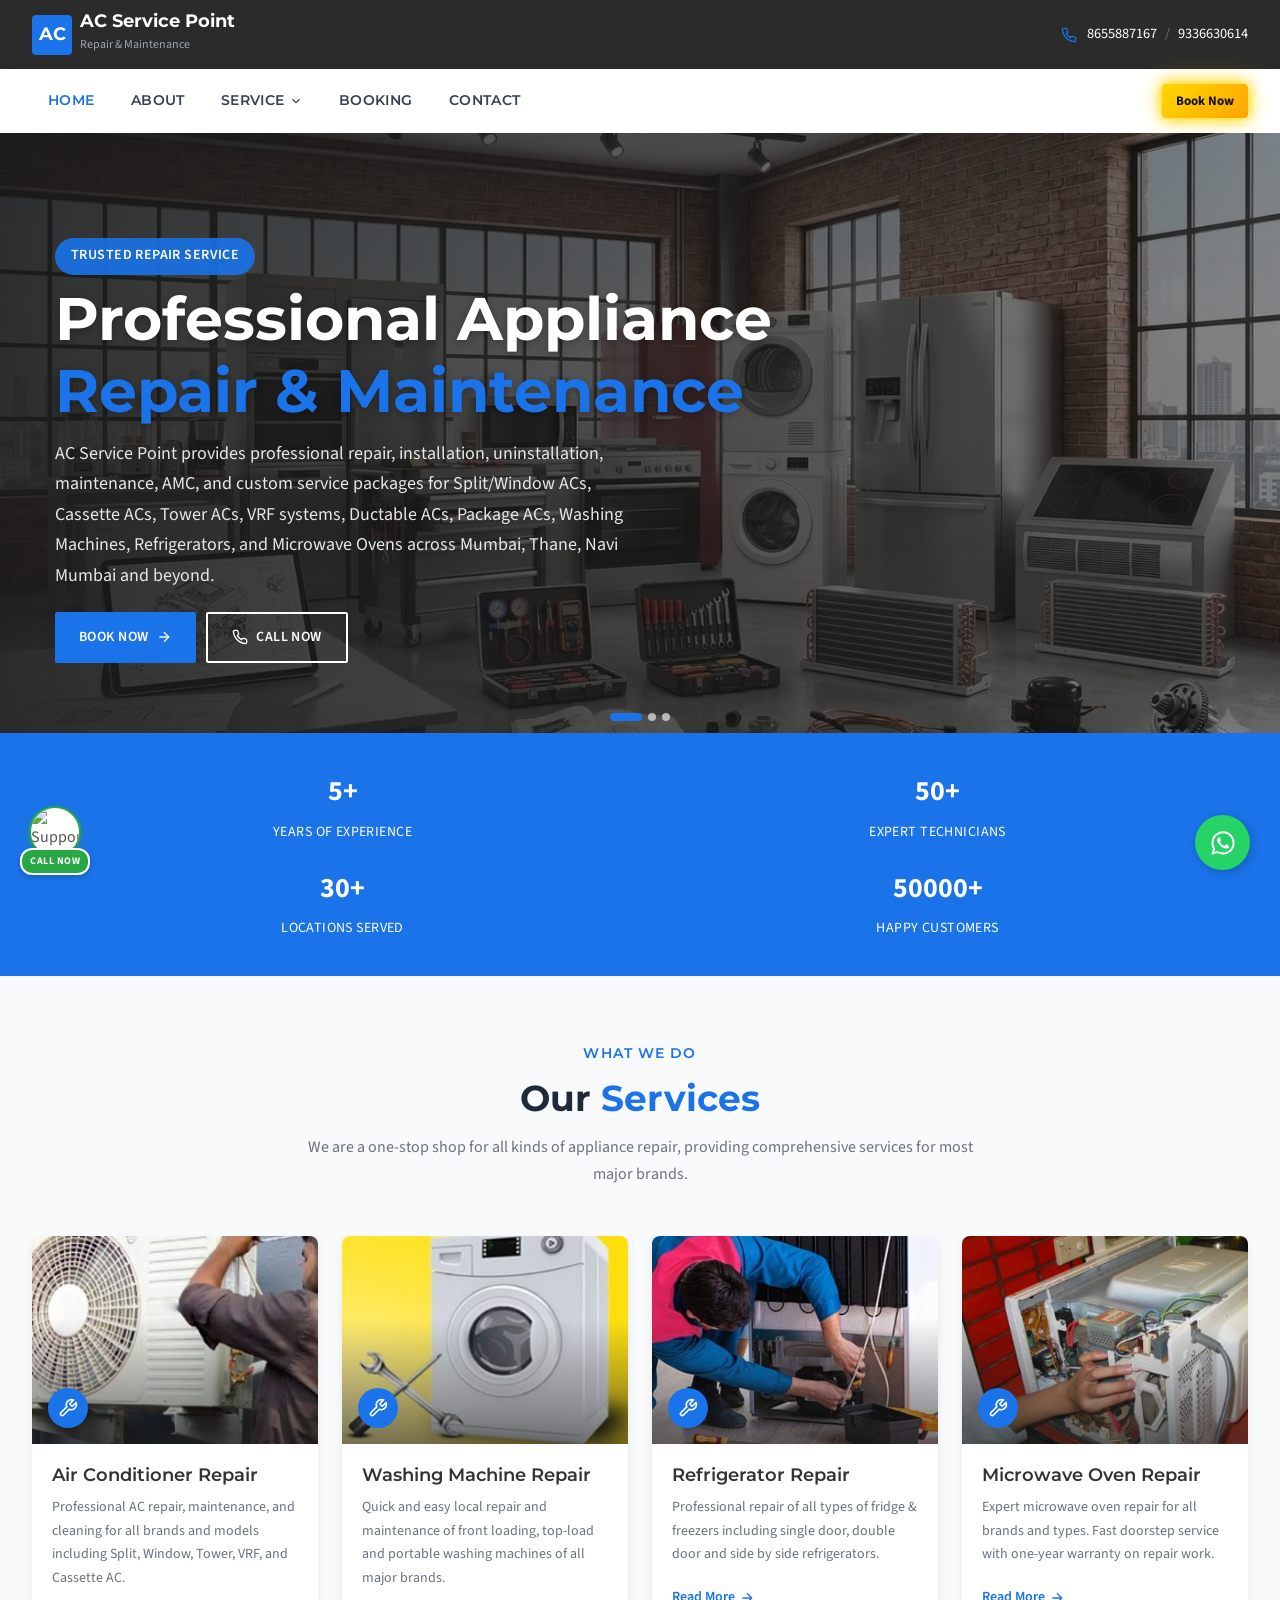
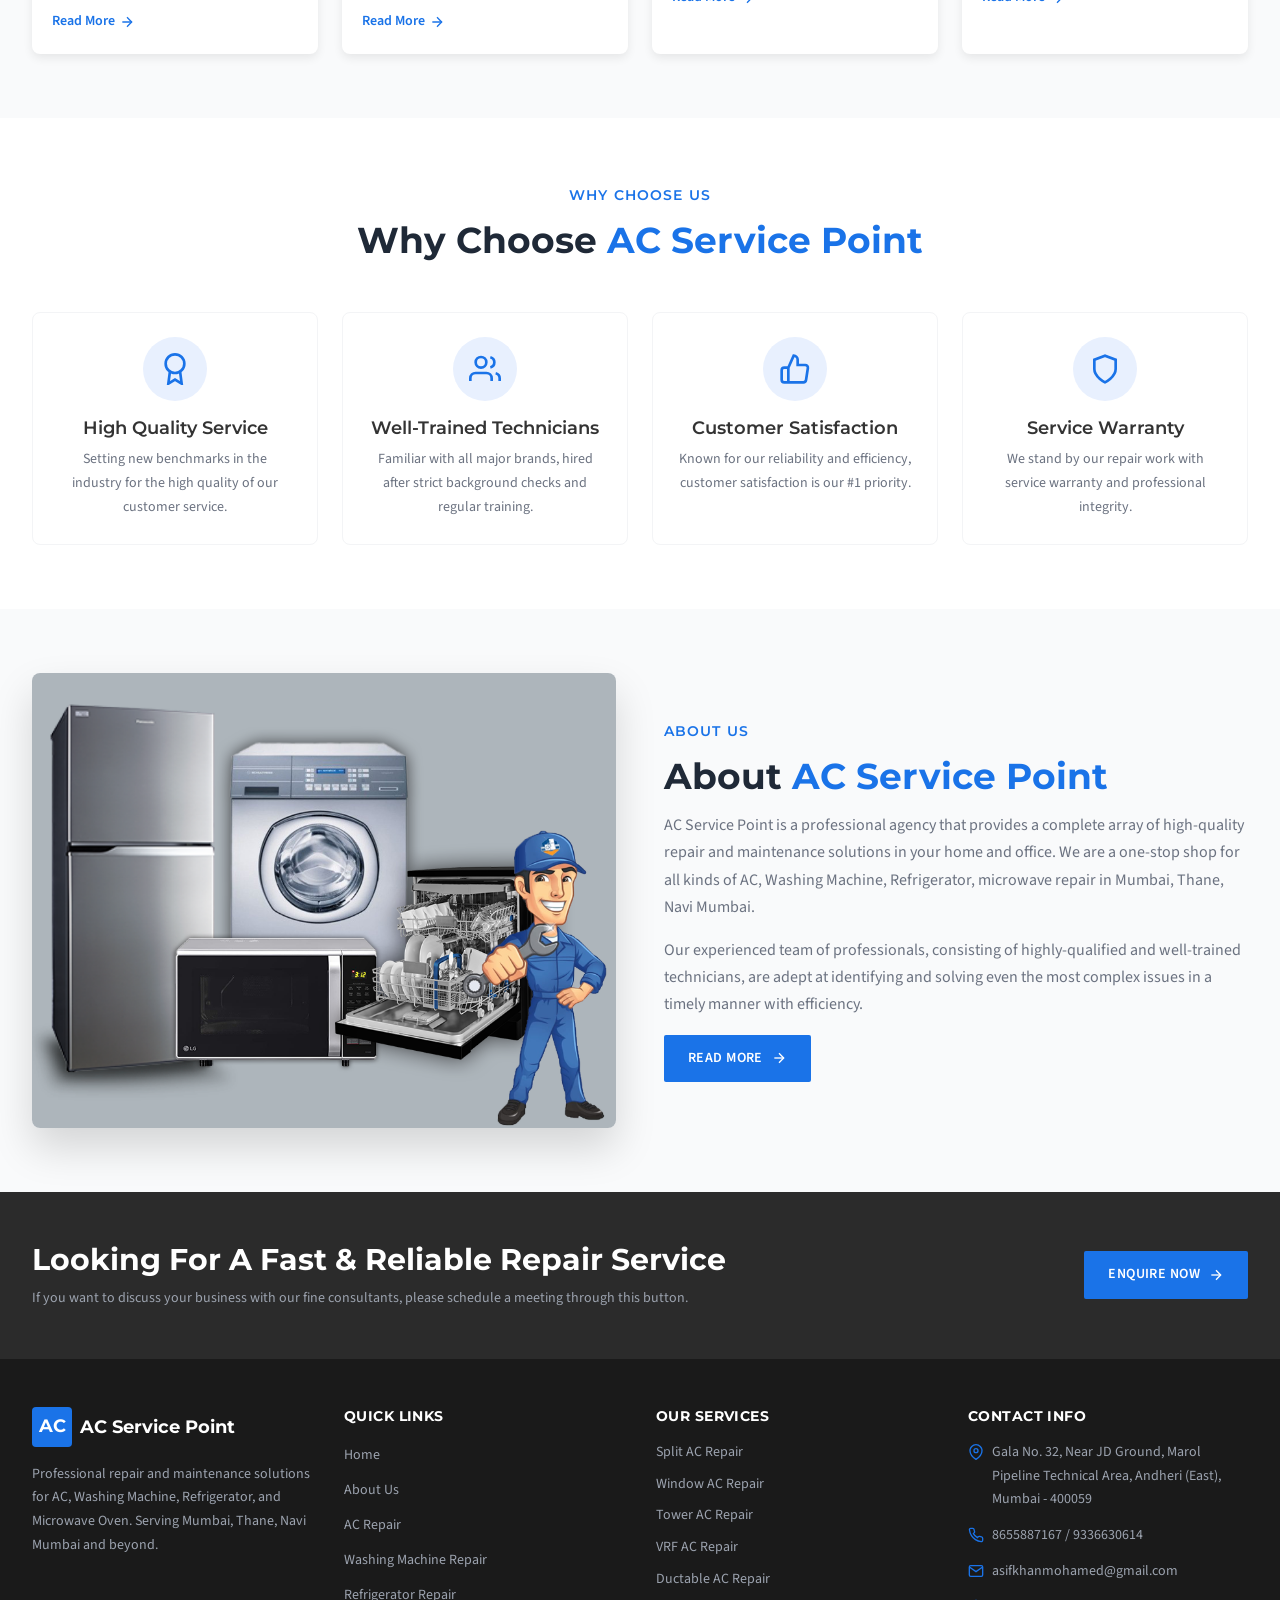
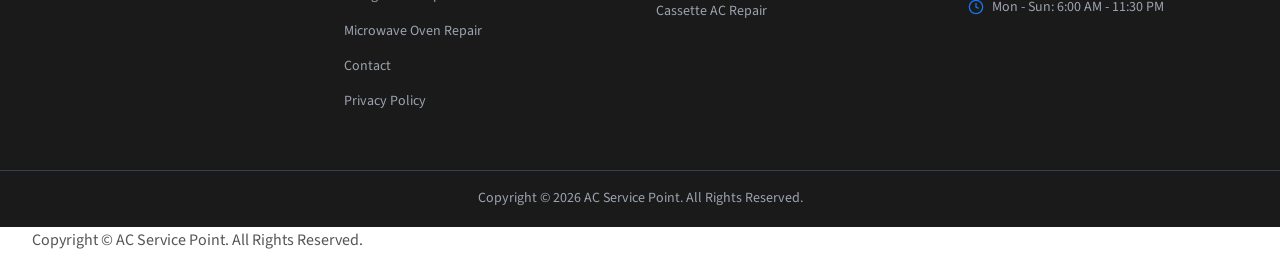
==== index.html @ da1d7e16 "Add files via upload" ====
<!doctype html>
<html lang="en">
<head>
<meta charset="UTF-8" />
<meta name="viewport" content="width=device-width, initial-scale=1.0" />
<title>AC Service Point | AC & Appliance Repair Services Mumbai</title>
<meta name="description" content="Professional repair, maintenance, and installation for residential and commercial AC systems, refrigerators, washing machines, and microwaves across Mumbai.">
<meta name="keywords" content="AC repair service Mumbai, commercial AC maintenance, VRF AC installation, washing machine repair, refrigerator repair, home appliance services">
<link rel="stylesheet" href="style.css" />
</head>
<body>

<!-- ========================= HEADER ========================= -->
<header class="site-header">
  <div class="top-bar">
    <div class="container-custom">
      <a href="index.html" class="brand">
        <div class="brand-logo">AC</div>
        <div>
          <span class="brand-name">AC Service Point</span>
          <span class="brand-tag">Repair &amp; Maintenance</span>
        </div>
      </a>
      <div class="phones">
        <svg class="icon-inline" viewBox="0 0 24 24" fill="none" stroke="#1a73e8" stroke-width="2"><path d="M22 16.92v3a2 2 0 0 1-2.18 2 19.79 19.79 0 0 1-8.63-3.07 19.5 19.5 0 0 1-6-6 19.79 19.79 0 0 1-3.07-8.67A2 2 0 0 1 4.11 2h3a2 2 0 0 1 2 1.72c.127.96.361 1.903.7 2.81a2 2 0 0 1-.45 2.11L8.09 9.91a16 16 0 0 0 6 6l1.27-1.27a2 2 0 0 1 2.11-.45c.907.339 1.85.573 2.81.7A2 2 0 0 1 22 16.92z"/></svg>
        <a href="tel:8655887167">8655887167</a>
        <span class="sep">/</span>
        <a href="tel:9336630614">9336630614</a>
      </div>
    </div>
  </div>

  <nav class="navbar" id="navbar">
    <div class="container-custom nav-inner" style="display:flex; justify-content:space-between; align-items:center;">
      <button class="menu-toggle" onclick="toggleMobileMenu()" aria-label="Toggle menu">
        <svg id="menuIconOpen" viewBox="0 0 24 24" fill="none" stroke="currentColor" stroke-width="2"><line x1="3" y1="12" x2="21" y2="12"/><line x1="3" y1="6" x2="21" y2="6"/><line x1="3" y1="18" x2="21" y2="18"/></svg>
        <svg id="menuIconClose" viewBox="0 0 24 24" fill="none" stroke="currentColor" stroke-width="2" style="display:none"><line x1="18" y1="6" x2="6" y2="18"/><line x1="6" y1="6" x2="18" y2="18"/></svg>
      </button>

      <ul class="nav-links">
        <li><a href="index.html" class="active">Home</a></li>
        <li><a href="about.html">About</a></li>
        <li class="dropdown" id="serviceDropdown">
          <button type="button" onclick="toggleDropdown()">
            Service
            <svg class="chevron" viewBox="0 0 24 24" fill="none" stroke="currentColor" stroke-width="2"><polyline points="6 9 12 15 18 9"/></svg>
          </button>
          <ul class="dropdown-menu">
            <li><a href="ac-repair.html">Air Conditioner Repair</a></li>
            <li><a href="washing-machine-repair.html">Washing Machine Repair</a></li>
            <li><a href="refrigerator-repair.html">Refrigerator Repair</a></li>
            <li><a href="microwave-oven-repair.html">Microwave Oven Repair</a></li>
          </ul>
        </li>
        <li><a href="services.html">Booking</a></li>
        <li><a href="contact.html">Contact</a></li>
      </ul>

      <a href="services.html" style="background:linear-gradient(135deg, #FFD700, #FFA500); color:#111111; padding:6px 14px; border-radius:4px; font-weight:700; text-decoration:none; font-size:13px; box-shadow: 0 0 12px #FFD700, 0 0 22px rgba(255, 215, 0, 0.8);">Book Now</a>
    </div>

    <div class="mobile-menu" id="mobileMenu">
      <ul>
        <li><a href="index.html" class="active">Home</a></li>
        <li><a href="about.html">About</a></li>
        <li>
          <button type="button" class="mobile-dropdown-toggle" onclick="toggleMobileDropdown()">
            Service
            <svg class="chevron" viewBox="0 0 24 24" fill="none" stroke="currentColor" stroke-width="2"><polyline points="6 9 12 15 18 9"/></svg>
          </button>
          <ul class="mobile-submenu" id="mobileSubmenu">
            <li><a href="ac-repair.html">Air Conditioner Repair</a></li>
            <li><a href="washing-machine-repair.html">Washing Machine Repair</a></li>
            <li><a href="refrigerator-repair.html">Refrigerator Repair</a></li>
            <li><a href="microwave-oven-repair.html">Microwave Oven Repair</a></li>
          </ul>
        </li>
        <li><a href="services.html">Booking</a></li>
        <li><a href="contact.html">Contact</a></li>
      </ul>
    </div>
  </nav>
</header>

<section class="hero-slider" id="heroSlider" style="position: relative; overflow: hidden; width: 100%; min-height: 580px; display: flex; align-items: center; padding-top: 110px; padding-bottom: 60px; box-sizing: border-box;">
  <div class="hero-slide active" style="position: absolute; top: 0; left: 0; width: 100%; height: 100%; z-index: 1;">
    <img src="images/hero-slide-1.jpg" alt="AC Service" style="width: 100%; height: 100%; object-fit: cover;" />
  </div>
  <div class="hero-slide" style="position: absolute; top: 0; left: 0; width: 100%; height: 100%; z-index: 1;">
    <img src="images/hero-slide-2.jpg" alt="AC Service" style="width: 100%; height: 100%; object-fit: cover;" />
  </div>
  <div class="hero-slide" style="position: absolute; top: 0; left: 0; width: 100%; height: 100%; z-index: 1;">
    <img src="images/hero-slide-1.jpg" alt="AC Service" style="width: 100%; height: 100%; object-fit: cover;" />
  </div>

  <div class="hero-content" style="position: relative; z-index: 2; width: 100%; box-sizing: border-box;">
    <div class="container-custom" style="width: 100%; max-width: 1200px; margin: 0 auto; padding: 0 15px; box-sizing: border-box;">
      <div class="hero-text animate-fade-in-up" style="max-width: 100%;">
        <span class="hero-badge" style="display: inline-block; margin-bottom: 8px;">Trusted Repair Service</span>
        <h1 class="hero-title text-shadow" style="word-wrap: break-word; overflow-wrap: break-word; margin-bottom: 12px;">
          Professional Appliance <br />
          <span class="accent-text">Repair &amp; Maintenance</span>
        </h1>
        <p class="hero-desc" style="word-wrap: break-word; overflow-wrap: break-word; margin-bottom: 20px;">
          AC Service Point provides professional repair, installation, uninstallation, maintenance, AMC, and custom service packages for Split/Window ACs, Cassette ACs, Tower ACs, VRF systems, Ductable ACs, Package ACs, Washing Machines, Refrigerators, and Microwave Ovens across Mumbai, Thane, Navi Mumbai and beyond.
        </p>
        <div class="hero-actions" style="display: flex; flex-wrap: wrap; gap: 10px; margin-bottom: 15px;">
          <a href="services.html" class="btn-primary" style="max-width: 100%; box-sizing: border-box; display: inline-flex; align-items: center; gap: 8px;">
            Book Now
            <svg width="16" height="16" viewBox="0 0 24 24" fill="none" stroke="currentColor" stroke-width="2"><line x1="5" y1="12" x2="19" y2="12"/><polyline points="12 5 19 12 12 19"/></svg>
          </a>
          <a href="tel:8655887167" class="btn-outline-white" style="max-width: 100%; box-sizing: border-box; display: inline-flex; align-items: center; gap: 8px;">
            <svg width="16" height="16" viewBox="0 0 24 24" fill="none" stroke="currentColor" stroke-width="2"><path d="M22 16.92v3a2 2 0 0 1-2.18 2 19.79 19.79 0 0 1-8.63-3.07 19.5 19.5 0 0 1-6-6 19.79 19.79 0 0 1-3.07-8.67A2 2 0 0 1 4.11 2h3a2 2 0 0 1 2 1.72c.127.96.361 1.903.7 2.81a2 2 0 0 1-.45 2.11L8.09 9.91a16 16 0 0 0 6 6l1.27-1.27a2 2 0 0 1 2.11-.45c.907.339 1.85.573 2.81.7A2 2 0 0 1 22 16.92z"/></svg>
            Call Now
          </a>
        </div>
      </div>
    </div>
  </div>

  <div class="slider-dots" id="sliderDots" style="position: absolute; bottom: 12px; left: 50%; transform: translateX(-50%); z-index: 3; display: flex; gap: 6px;">
    <button class="active" onclick="goToSlide(0)" aria-label="Slide 1"></button>
    <button onclick="goToSlide(1)" aria-label="Slide 2"></button>
    <button onclick="goToSlide(2)" aria-label="Slide 3"></button>
  </div>
</section>

<section class="stats-bar" style="width: 100%; box-sizing: border-box; background: #1a73e8; padding: 35px 0; position: relative; z-index: 4;">
  <div class="container-custom" style="width: 100%; max-width: 1200px; margin: 0 auto; padding: 0 15px; box-sizing: border-box;">
    <div class="stats-grid" style="display: grid; grid-template-columns: repeat(2, 1fr); gap: 20px; width: 100%; box-sizing: border-box; text-align: center;">
      <div style="box-sizing: border-box;"><p class="stat-value" style="font-size: 28px; font-weight: bold; margin: 0 0 5px 0; color: #ffffff;">5+</p><p class="stat-label" style="font-size: 14px; margin: 0; color: #ffffff;">Years of Experience</p></div>
      <div style="box-sizing: border-box;"><p class="stat-value" style="font-size: 28px; font-weight: bold; margin: 0 0 5px 0; color: #ffffff;">50+</p><p class="stat-label" style="font-size: 14px; margin: 0; color: #ffffff;">Expert Technicians</p></div>
      <div style="box-sizing: border-box;"><p class="stat-value" style="font-size: 28px; font-weight: bold; margin: 0 0 5px 0; color: #ffffff;">30+</p><p class="stat-label" style="font-size: 14px; margin: 0; color: #ffffff;">Locations Served</p></div>
      <div style="box-sizing: border-box;"><p class="stat-value" style="font-size: 28px; font-weight: bold; margin: 0 0 5px 0; color: #ffffff;">50000+</p><p class="stat-label" style="font-size: 14px; margin: 0; color: #ffffff;">Happy Customers</p></div>
    </div>
  </div>
</section>

<!-- ========================= SERVICES SECTION ========================= -->
<section class="section-padding bg-light">
  <div class="container-custom">
    <div class="section-header">
      <span class="section-kicker">What We Do</span>
      <h2 class="section-title">Our <span class="accent-text">Services</span></h2>
      <p class="section-sub">We are a one-stop shop for all kinds of appliance repair, providing comprehensive services for most major brands.</p>
    </div>
    <div class="services-grid">
      <div class="service-card">
        <div class="thumb">
          <img src="images/service-ac.jpg" alt="Air Conditioner Repair" loading="lazy" />
          <div class="thumb-icon"><svg width="20" height="20" viewBox="0 0 24 24" fill="none" stroke="currentColor" stroke-width="2"><path d="M14.7 6.3a1 1 0 0 0 0 1.4l1.6 1.6a1 1 0 0 0 1.4 0l3.77-3.77a6 6 0 0 1-7.94 7.94l-6.91 6.91a2.12 2.12 0 0 1-3-3l6.91-6.91a6 6 0 0 1 7.94-7.94l-3.76 3.76z"/></svg></div>
        </div>
        <div class="card-body">
          <h3>Air Conditioner Repair</h3>
          <p>Professional AC repair, maintenance, and cleaning for all brands and models including Split, Window, Tower, VRF, and Cassette AC.</p>
          <a href="ac-repair.html" class="read-more">Read More <svg viewBox="0 0 24 24" fill="none" stroke="currentColor" stroke-width="2"><line x1="5" y1="12" x2="19" y2="12"/><polyline points="12 5 19 12 12 19"/></svg></a>
        </div>
      </div>
      <div class="service-card">
        <div class="thumb">
          <img src="images/service-washing-machine.jpg" alt="Washing Machine Repair" loading="lazy" />
          <div class="thumb-icon"><svg width="20" height="20" viewBox="0 0 24 24" fill="none" stroke="currentColor" stroke-width="2"><path d="M14.7 6.3a1 1 0 0 0 0 1.4l1.6 1.6a1 1 0 0 0 1.4 0l3.77-3.77a6 6 0 0 1-7.94 7.94l-6.91 6.91a2.12 2.12 0 0 1-3-3l6.91-6.91a6 6 0 0 1 7.94-7.94l-3.76 3.76z"/></svg></div>
        </div>
        <div class="card-body">
          <h3>Washing Machine Repair</h3>
          <p>Quick and easy local repair and maintenance of front loading, top-load and portable washing machines of all major brands.</p>
          <a href="washing-machine-repair.html" class="read-more">Read More <svg viewBox="0 0 24 24" fill="none" stroke="currentColor" stroke-width="2"><line x1="5" y1="12" x2="19" y2="12"/><polyline points="12 5 19 12 12 19"/></svg></a>
        </div>
      </div>
      <div class="service-card">
        <div class="thumb">
          <img src="images/service-refrigerator.jpg" alt="Refrigerator Repair" loading="lazy" />
          <div class="thumb-icon"><svg width="20" height="20" viewBox="0 0 24 24" fill="none" stroke="currentColor" stroke-width="2"><path d="M14.7 6.3a1 1 0 0 0 0 1.4l1.6 1.6a1 1 0 0 0 1.4 0l3.77-3.77a6 6 0 0 1-7.94 7.94l-6.91 6.91a2.12 2.12 0 0 1-3-3l6.91-6.91a6 6 0 0 1 7.94-7.94l-3.76 3.76z"/></svg></div>
        </div>
        <div class="card-body">
          <h3>Refrigerator Repair</h3>
          <p>Professional repair of all types of fridge &amp; freezers including single door, double door and side by side refrigerators.</p>
          <a href="refrigerator-repair.html" class="read-more">Read More <svg viewBox="0 0 24 24" fill="none" stroke="currentColor" stroke-width="2"><line x1="5" y1="12" x2="19" y2="12"/><polyline points="12 5 19 12 12 19"/></svg></a>
        </div>
      </div>
      <div class="service-card">
        <div class="thumb">
          <img src="images/service-microwave.jpg" alt="Microwave Oven Repair" loading="lazy" />
          <div class="thumb-icon"><svg width="20" height="20" viewBox="0 0 24 24" fill="none" stroke="currentColor" stroke-width="2"><path d="M14.7 6.3a1 1 0 0 0 0 1.4l1.6 1.6a1 1 0 0 0 1.4 0l3.77-3.77a6 6 0 0 1-7.94 7.94l-6.91 6.91a2.12 2.12 0 0 1-3-3l6.91-6.91a6 6 0 0 1 7.94-7.94l-3.76 3.76z"/></svg></div>
        </div>
        <div class="card-body">
          <h3>Microwave Oven Repair</h3>
          <p>Expert microwave oven repair for all brands and types. Fast doorstep service with one-year warranty on repair work.</p>
          <a href="microwave-oven-repair.html" class="read-more">Read More <svg viewBox="0 0 24 24" fill="none" stroke="currentColor" stroke-width="2"><line x1="5" y1="12" x2="19" y2="12"/><polyline points="12 5 19 12 12 19"/></svg></a>
        </div>
      </div>
    </div>
  </div>
</section>

<!-- ========================= WHY CHOOSE US ========================= -->
<section class="section-padding">
  <div class="container-custom">
    <div class="section-header">
      <span class="section-kicker">Why Choose Us</span>
      <h2 class="section-title">Why Choose <span class="accent-text">AC Service Point</span></h2>
    </div>
    <div class="features-grid">
      <div class="feature-card">
        <div class="feature-icon"><svg viewBox="0 0 24 24" fill="none" stroke="currentColor" stroke-width="2"><circle cx="12" cy="8" r="7"/><polyline points="8.21 13.89 7 23 12 20 17 23 15.79 13.88"/></svg></div>
        <h3>High Quality Service</h3>
        <p>Setting new benchmarks in the industry for the high quality of our customer service.</p>
      </div>
      <div class="feature-card">
        <div class="feature-icon"><svg viewBox="0 0 24 24" fill="none" stroke="currentColor" stroke-width="2"><path d="M17 21v-2a4 4 0 0 0-4-4H5a4 4 0 0 0-4 4v2"/><circle cx="9" cy="7" r="4"/><path d="M23 21v-2a4 4 0 0 0-3-3.87"/><path d="M16 3.13a4 4 0 0 1 0 7.75"/></svg></div>
        <h3>Well-Trained Technicians</h3>
        <p>Familiar with all major brands, hired after strict background checks and regular training.</p>
      </div>
      <div class="feature-card">
        <div class="feature-icon"><svg viewBox="0 0 24 24" fill="none" stroke="currentColor" stroke-width="2"><path d="M14 9V5a3 3 0 0 0-3-3l-4 9v11h11.28a2 2 0 0 0 2-1.7l1.38-9a2 2 0 0 0-2-2.3zM7 22H4a2 2 0 0 1-2-2v-7a2 2 0 0 1 2-2h3"/></svg></div>
        <h3>Customer Satisfaction</h3>
        <p>Known for our reliability and efficiency, customer satisfaction is our #1 priority.</p>
      </div>
      <div class="feature-card">
        <div class="feature-icon"><svg viewBox="0 0 24 24" fill="none" stroke="currentColor" stroke-width="2"><path d="M12 22s8-4 8-10V5l-8-3-8 3v7c0 6 8 10 8 10z"/></svg></div>
        <h3>Service Warranty</h3>
        <p>We stand by our repair work with service warranty and professional integrity.</p>
      </div>
    </div>
  </div>
</section>

<!-- ========================= ABOUT PREVIEW ========================= -->
<section class="section-padding bg-light">
  <div class="container-custom">
    <div class="two-col">
      <div class="animate-slide-in-left">
        <img src="images/about-main.jpg" alt="AC Service Point Technician" />
      </div>
      <div class="animate-slide-in-right">
        <span class="section-kicker">About Us</span>
        <h2 class="section-title" style="margin-top:0.5rem">About <span class="accent-text">AC Service Point</span></h2>
        <p>AC Service Point is a professional agency that provides a complete array of high-quality repair and maintenance solutions in your home and office. We are a one-stop shop for all kinds of AC, Washing Machine, Refrigerator, microwave repair in Mumbai, Thane, Navi Mumbai.</p>
        <p>Our experienced team of professionals, consisting of highly-qualified and well-trained technicians, are adept at identifying and solving even the most complex issues in a timely manner with efficiency.</p>
        <a href="about.html" class="btn-primary">Read More
          <svg width="16" height="16" viewBox="0 0 24 24" fill="none" stroke="currentColor" stroke-width="2"><line x1="5" y1="12" x2="19" y2="12"/><polyline points="12 5 19 12 12 19"/></svg>
        </a>
      </div>
    </div>
  </div>
</section>

<!-- ========================= CTA ========================= -->
<section class="cta-band">
  <div class="container-custom">
    <div>
      <h2>Looking For A Fast &amp; Reliable Repair Service</h2>
      <p>If you want to discuss your business with our fine consultants, please schedule a meeting through this button.</p>
    </div>
    <div>
      <button class="btn-primary" onclick="openEnquiryModal()">Enquire Now
        <svg width="16" height="16" viewBox="0 0 24 24" fill="none" stroke="currentColor" stroke-width="2"><line x1="5" y1="12" x2="19" y2="12"/><polyline points="12 5 19 12 12 19"/></svg>
      </button>
    </div>
  </div>
</section>

<!-- ========================= FOOTER ========================= -->
<footer class="site-footer">
  <div class="container-custom">
    <div class="footer-grid">
      <div class="footer-about">
        <div class="footer-brand">
          <div class="brand-logo">AC</div>
          <span class="brand-name">AC Service Point</span>
        </div>
        <p>Professional repair and maintenance solutions for AC, Washing Machine, Refrigerator, and Microwave Oven. Serving Mumbai, Thane, Navi Mumbai and beyond.</p>
      </div>
      <div>
        <h4>Quick Links</h4>
        <ul class="footer-links">
          <li><a href="index.html">Home</a></li>
          <li><a href="about.html">About Us</a></li>
          <li><a href="ac-repair.html">AC Repair</a></li>
          <li><a href="washing-machine-repair.html">Washing Machine Repair</a></li>
          <li><a href="refrigerator-repair.html">Refrigerator Repair</a></li>
          <li><a href="microwave-oven-repair.html">Microwave Oven Repair</a></li>
          <li><a href="contact.html">Contact</a></li>
		  <li><a href="privacy-policy.html">Privacy Policy</a></li>
        </ul>
      </div>
      <div>
        <h4>Our Services</h4>
        <ul class="footer-services">
          <li>Split AC Repair</li>
          <li>Window AC Repair</li>
          <li>Tower AC Repair</li>
          <li>VRF AC Repair</li>
          <li>Ductable AC Repair</li>
          <li>Cassette AC Repair</li>
        </ul>
      </div>
      <div>
        <h4>Contact Info</h4>
        <ul class="footer-contact">
          <li><svg viewBox="0 0 24 24" fill="none" stroke="currentColor" stroke-width="2"><path d="M21 10c0 7-9 13-9 13s-9-6-9-13a9 9 0 0 1 18 0z"/><circle cx="12" cy="10" r="3"/></svg><span>Gala No. 32, Near JD Ground, Marol Pipeline Technical Area, Andheri (East), Mumbai - 400059</span></li>
          <li><svg viewBox="0 0 24 24" fill="none" stroke="currentColor" stroke-width="2"><path d="M22 16.92v3a2 2 0 0 1-2.18 2 19.79 19.79 0 0 1-8.63-3.07 19.5 19.5 0 0 1-6-6 19.79 19.79 0 0 1-3.07-8.67A2 2 0 0 1 4.11 2h3a2 2 0 0 1 2 1.72c.127.96.361 1.903.7 2.81a2 2 0 0 1-.45 2.11L8.09 9.91a16 16 0 0 0 6 6l1.27-1.27a2 2 0 0 1 2.11-.45c.907.339 1.85.573 2.81.7A2 2 0 0 1 22 16.92z"/></svg><span><a href="tel:8655887167">8655887167</a> / <a href="tel:9336630614">9336630614</a></span></li>
          <li><svg viewBox="0 0 24 24" fill="none" stroke="currentColor" stroke-width="2"><path d="M4 4h16c1.1 0 2 .9 2 2v12c0 1.1-.9 2-2 2H4c-1.1 0-2-.9-2-2V6c0-1.1.9-2 2-2z"/><polyline points="22,6 12,13 2,6"/></svg><a href="mailto:asifkhanmohamed@gmail.com">asifkhanmohamed@gmail.com</a></li>
          <li><svg viewBox="0 0 24 24" fill="none" stroke="currentColor" stroke-width="2"><circle cx="12" cy="12" r="10"/><polyline points="12 6 12 12 16 14"/></svg><span>Mon - Sun: 6:00 AM - 11:30 PM</span></li>
        </ul>
      </div>
    </div>
  </div>
  <div class="footer-bottom">
    <div class="container-custom">
      <p>Copyright &copy; <span id="year"></span> AC Service Point. All Rights Reserved.</p>
    </div>
  </div>
</footer>
    <div class="container-custom">
      <p>Copyright &copy; <span id="year"></span> AC Service Point. All Rights Reserved.</p>
    </div>
  </div>
</footer>

<!-- ========================= WHATSAPP FLOAT ========================= -->
<a href="https://api.whatsapp.com/send?phone=8655887167&text=I want to Know More about your Services." target="_blank" rel="noopener noreferrer" class="float-whatsapp" aria-label="Chat on WhatsApp">
  <svg viewBox="0 0 24 24" fill="currentColor"><path d="M12.04 2C6.58 2 2.13 6.45 2.13 11.91c0 1.75.46 3.45 1.32 4.95L2.05 22l5.25-1.38a9.9 9.9 0 0 0 4.74 1.21h.01c5.46 0 9.91-4.45 9.91-9.91 0-2.65-1.03-5.14-2.9-7.01A9.82 9.82 0 0 0 12.04 2m.01 1.67c2.2 0 4.26.86 5.82 2.42a8.19 8.19 0 0 1 2.41 5.82c0 4.54-3.7 8.23-8.24 8.23a8.2 8.2 0 0 1-4.19-1.15l-.3-.18-3.12.82.83-3.04-.2-.31a8.18 8.18 0 0 1-1.26-4.38c0-4.54 3.7-8.23 8.25-8.23M8.53 7.33c-.16 0-.43.06-.66.31s-.87.86-.87 2.07.89 2.39 1.01 2.56 1.76 2.83 4.33 3.85c2.14.85 2.57.68 3.04.64s1.51-.62 1.72-1.21.21-1.1.15-1.21-.23-.17-.48-.3-1.51-.75-1.75-.83-.4-.13-.58.13-.68.83-.83 1-.31.19-.56.06a7.06 7.06 0 0 1-2.09-1.29 7.85 7.85 0 0 1-1.44-1.8c-.15-.26 0-.39.11-.53.11-.13.25-.31.37-.47.12-.15.16-.26.24-.44s.04-.33-.02-.46c-.06-.14-.58-1.44-.8-1.96s-.42-.44-.58-.45-.33-.01-.5-.01z"/></svg>
</a>
<!-- ========================= GIRL CALL BUTTON (LEFT SIDE) ========================= -->
<a href="tel:8655887167" class="support-call-btn" aria-label="Call Now">
  <div class="support-img-wrapper">
    <!-- 100% working reliable image link -->
    <img src="https://images.unsplash.com/photo-1573496359142-b8d87734a5a2?w=150&auto=format&fit=crop&q=80" alt="Support Agent">
  </div>
  <span class="call-now-badge">Call Now</span>
</a>
<!-- ========================= BACK TO TOP ========================= -->
<button class="back-to-top" id="backToTop" onclick="scrollToTop()" aria-label="Back to top">
  <svg viewBox="0 0 24 24" fill="none" stroke="currentColor" stroke-width="2"><polyline points="18 15 12 9 6 15"/></svg>
</button>

<!-- ========================= ENQUIRY MODAL ========================= -->
<!-- ========================= ENQUIRY MODAL ========================= -->
<div class="modal-overlay" id="enquiryModal" onclick="closeEnquiryModalOverlay(event)">
  <div class="modal-content" onclick="event.stopPropagation()">
    <div class="modal-header">
      <h4>⭐⭐Booking⭐⭐</h4>
      <button class="modal-close" onclick="closeEnquiryModal()">
        <svg viewBox="0 0 24 24" fill="none" stroke="currentColor" stroke-width="2"><line x1="18" y1="6" x2="6" y2="18"/><line x1="6" y1="6" x2="18" y2="18"/></svg>
      </button>
    </div>
    
    <!-- Form with ID 'contactForm' for AJAX submission -->
    <form class="modal-body" id="contactForm">
      <!-- Web3Forms Hidden Inputs -->
      <input type="hidden" name="access_key" value="e9f3c609-80e4-412a-94fb-addff8fb1301">
      <input type="hidden" name="subject" value="New Quick Enquiry from Website">

      <div class="form-field">
        <input type="text" name="name" placeholder="Full name" required />
      </div>

      <div class="form-field">
        <input type="text" name="mobile" placeholder="Mobile" required maxlength="10" minlength="10" oninput="this.value=this.value.replace(/[^0-9]/g,'')" />
      </div>

      <div class="form-field">
        <select name="service" required>
          <option value="" disabled selected>Select Service</option>
		  <!-- Split AC Options -->
          <option>Flat AC Copper Piping Installation</option>
  <option>Commercial AC Project Piping Work</option>

  <!-- Split AC -->
  <option>Split AC Service</option>
  <option>Split AC Repair</option>
  <option>Split AC Gas Charging</option>
  <option>Split AC Installation</option>
  <option>Split AC Uninstallation</option>
  
  <!-- Window AC -->
  <option>Window AC Service</option>
  <option>Window AC Repair</option>
  <option>Window AC Gas Charging</option>
  <option>Window AC Installation</option>
  <option>Window AC Uninstallation</option>
  
  <!-- Cassette AC -->
  <option>Cassette AC Service</option>
  <option>Cassette AC Repair</option>
  <option>Cassette AC Gas Charging</option>
  <option>Cassette AC Installation</option>
  <option>Cassette AC Uninstallation</option>

  <!-- Tower AC -->
  <option>Tower AC Service</option>
  <option>Tower AC Repair</option>
  <option>Tower AC Gas Charging</option>
  <option>Tower AC Installation</option>
  <option>Tower AC Uninstallation</option>
  
  <!-- VRF AC (Commercial / Large Projects) -->
  <option>VRF AC Project Consultation & Designing</option>
  <option>VRF AC Piping & Installation Work</option>
  <option>VRF AC Service & Maintenance</option>
  <option>VRF AC Repair & Gas Charging</option>
  <option>VRF AC Uninstallation</option>
  
  <!-- Ductable AC (Commercial / Large Projects) -->
  <option>Ductable AC Project Designing & Layout</option>
  <option>Ductable AC Ducting & Piping Work</option>
  <option>Ductable AC Installation</option>
  <option>Ductable AC Service & Maintenance</option>
  <option>Ductable AC Repair & Gas Charging</option>
  <option>Ductable AC Uninstallation</option>
  
  <!-- Package AC (Commercial) -->
  <option>Package AC Installation</option>
  <option>Package AC Service & Maintenance</option>
  <option>Package AC Repair & Gas Charging</option>
  <option>Package AC Uninstallation</option>
  
  <!-- Refrigerator -->
  <option>Refrigerator Service</option>
  <option>Refrigerator Repair</option>
  <option>Refrigerator Gas Charging</option>
  <option>Refrigerator Installation</option>
  <option>Refrigerator Uninstallation</option>
  
  <!-- Washing Machine -->
  <option>Washing Machine Service</option>
  <option>Washing Machine Repair</option>
  <option>Washing Machine Installation</option>
  <option>Washing Machine Uninstallation</option>
  
  <!-- Microwave Oven -->
  <option>Microwave Oven Service</option>
  <option>Microwave Oven Repair</option>
  <option>Microwave Oven Installation</option>
  <option>Microwave Oven Uninstallation</option>
        </select>
      </div>

      <!-- Replaced City Dropdown with Area Input to match local requirement -->
      <div class="form-field">
        <input type="text" name="area" placeholder="Enter Area / Society (Serving All Mumbai)" required />
      </div>

      <button type="submit" class="modal-submit" id="submitBtn">Submit</button>
    </form>

    <div class="modal-success" id="enquirySuccess">
      <p>Thank you! We will contact you soon.</p>
    </div>

    <div class="modal-footer">
      <button class="modal-cancel" onclick="closeEnquiryModal()">Close</button>
    </div>
  </div>
</div>

<!-- Web3Forms AJAX Script with Redirect to Thank You Page -->
<script>
  const contactForm = document.getElementById('contactForm');
  const submitBtn = document.getElementById('submitBtn');

  if(contactForm) {
    contactForm.addEventListener('submit', async (e) => {
      e.preventDefault();

      const formData = new FormData(contactForm);
      const originalHTML = submitBtn.innerHTML;

      submitBtn.textContent = "Sending...";
      submitBtn.disabled = true;

      try {
        const response = await fetch("https://api.web3forms.com/submit", {
            method: "POST",
            body: formData
        });

        const data = await response.json();

        if (response.ok) {
            // Form successful hone par seedha thank-you.html par bhej dega
            window.location.href = "thank-you.html";
        } else {
            alert("Error: " + data.message);
            submitBtn.innerHTML = originalHTML;
            submitBtn.disabled = false;
        }

      } catch (error) {
        alert("Something went wrong. Please try again.");
        submitBtn.innerHTML = originalHTML;
        submitBtn.disabled = false;
      }
    });
  }
</script>

<script src="script.js"></script>
</body>
</html>
---- style.css ----
/* =========================================================
   AC SERVICE POINT — MAIN STYLESHEET
   Converted from the original React/Tailwind build.
   Colors, fonts, spacing and layout match the original design.
   ========================================================= */

@import url('https://fonts.googleapis.com/css?family=Montserrat:200,300,400,500,600,700|Source+Sans+Pro:300,400,600');

/* ---------- Reset ---------- */
* { margin: 0; padding: 0; box-sizing: border-box; }
img { max-width: 100%; display: block; }
a { text-decoration: none; color: inherit; }
ul { list-style: none; }
button { font: inherit; cursor: pointer; border: none; background: none; }

/* ---------- Theme variables ---------- */
:root {
  --primary: #1a73e8;
  --primary-50: #e8f0fe;
  --primary-100: #d2e3fc;
  --primary-200: #a8c7fa;
  --primary-600: #1557b0;
  --primary-700: #11438a;
  --primary-800: #0d3368;
  --primary-900: #08204a;

  --accent: #ff6b35;
  --accent-600: #e85420;

  --darkgray: #2b2b2b;
  --dark: #1a1a1a;

  --text-body: #555;
  --text-heading: #333;
  --text-muted: #6b7280;

  --font-heading: 'Montserrat', sans-serif;
  --font-body: 'Source Sans Pro', sans-serif;
}

html { scroll-behavior: smooth; }

body {
  font-family: var(--font-body);
  color: var(--text-body);
  line-height: 1.7;
  background: #fff;
}

h1, h2, h3, h4, h5, h6 {
  font-family: var(--font-heading);
  color: var(--text-heading);
  line-height: 1.3;
}

/* ---------- Layout helpers ---------- */
.container-custom {
  max-width: 1280px;
  margin: 0 auto;
  padding: 0 1rem;
}
@media (min-width: 640px)  { .container-custom { padding: 0 1.5rem; } }
@media (min-width: 1024px) { .container-custom { padding: 0 2rem; } }

.section-padding { padding: 4rem 0; }

.text-shadow { text-shadow: 0 2px 8px rgba(0,0,0,0.3); }

/* ---------- Buttons ---------- */
.btn-primary,
.btn-accent {
  display: inline-flex;
  align-items: center;
  justify-content: center;
  gap: 0.5rem;
  padding: 0.75rem 1.5rem;
  color: #fff;
  font-weight: 600;
  border-radius: 2px;
  transition: all 0.3s ease;
  text-transform: uppercase;
  letter-spacing: 0.03em;
  font-size: 0.875rem;
}
.btn-primary { background: var(--primary); }
.btn-primary:hover { background: var(--primary-600); box-shadow: 0 10px 20px rgba(26,115,232,0.25); }
.btn-accent { background: var(--accent); }
.btn-accent:hover { background: var(--accent-600); box-shadow: 0 10px 20px rgba(255,107,53,0.25); }

/* ==========================================================
   HEADER
   ========================================================== */
.site-header { width: 100%; }

.top-bar {
  background: var(--darkgray);
  color: #fff;
  padding: 0.75rem 0;
}
.top-bar .container-custom {
  display: flex;
  align-items: center;
  justify-content: space-between;
  flex-wrap: wrap;
  gap: 0.5rem;
}
.brand { display: flex; align-items: center; gap: 0.5rem; }
.brand-logo {
  width: 40px; height: 40px;
  background: var(--primary);
  border-radius: 4px;
  display: flex; align-items: center; justify-content: center;
  font-family: var(--font-heading);
  font-weight: 700;
  color: #fff;
  font-size: 1.125rem;
  flex-shrink: 0;
}
.brand-name { font-family: var(--font-heading); font-weight: 700; color: #fff; font-size: 1.125rem; line-height: 1; display: block; }
.brand-tag { font-size: 0.75rem; color: #9ca3af; }
.top-bar .phones { display: flex; align-items: center; gap: 0.5rem; font-size: 0.9rem; }
.top-bar .phones a { color: #fff; transition: color 0.2s; }
.top-bar .phones a:hover { color: var(--primary); }
.top-bar .phones .sep { color: #6b7280; }
.icon-inline { width: 16px; height: 16px; vertical-align: -3px; margin-right: 2px; }

.navbar {
  background: #fff;
  box-shadow: 0 2px 8px rgba(0,0,0,0.08);
}
.navbar.is-sticky { position: sticky; top: 0; z-index: 500; }
.navbar .nav-inner {
  display: flex;
  align-items: center;
  justify-content: space-between;
  height: 64px;
}
.nav-links {
  display: none;
  align-items: center;
  gap: 0.25rem;
  font-family: var(--font-heading);
}
@media (min-width: 768px) { .nav-links { display: flex; } }
.nav-links > li { position: relative; }
.nav-links a, .nav-links > li > button {
  display: flex;
  align-items: center;
  gap: 0.25rem;
  padding: 0.5rem 1rem;
  font-size: 0.875rem;
  font-weight: 600;
  text-transform: uppercase;
  letter-spacing: 0.03em;
  color: #374151;
  transition: color 0.2s;
}
.nav-links a:hover, .nav-links > li > button:hover { color: var(--primary); }
.nav-links a.active, .nav-links > li.active > button { color: var(--primary); }
.chevron { width: 14px; height: 14px; transition: transform 0.2s; }
.dropdown.open .chevron { transform: rotate(180deg); }

.dropdown-menu {
  display: none;
  position: absolute;
  top: 100%;
  left: 0;
  background: #fff;
  box-shadow: 0 20px 40px rgba(0,0,0,0.15);
  border-radius: 0 0 6px 6px;
  min-width: 260px;
  padding: 0.5rem 0;
  z-index: 50;
}
.dropdown.open .dropdown-menu { display: block; }
.dropdown-menu li a {
  display: block;
  padding: 0.65rem 1rem;
  font-size: 0.875rem;
  text-transform: none;
  font-weight: 400;
  color: #374151;
}
.dropdown-menu li a:hover { background: #f9fafb; color: var(--primary); }
.dropdown-menu li a.active { color: var(--primary); background: var(--primary-50); }

.menu-toggle {
  display: flex;
  padding: 0.5rem;
  color: #374151;
}
@media (min-width: 768px) { .menu-toggle { display: none; } }
.menu-toggle svg { width: 24px; height: 24px; }

.mobile-menu { display: none; background: #fff; border-top: 1px solid #e5e7eb; }
.mobile-menu.open { display: block; }
@media (min-width: 768px) { .mobile-menu { display: none !important; } }
.mobile-menu > ul { padding: 0.5rem 0; }
.mobile-menu > ul > li > a,
.mobile-menu .mobile-dropdown-toggle {
  display: flex;
  align-items: center;
  justify-content: space-between;
  width: 100%;
  padding: 0.75rem 1rem;
  font-size: 0.875rem;
  font-weight: 600;
  text-transform: uppercase;
  color: #374151;
}
.mobile-menu .mobile-dropdown-toggle .chevron { width: 16px; height: 16px; }
.mobile-submenu { display: none; background: #f9fafb; padding-left: 1rem; }
.mobile-submenu.open { display: block; }
.mobile-submenu li a { display: block; padding: 0.65rem 1rem; font-size: 0.875rem; color: #4b5563; }
.mobile-menu a.active { color: var(--primary); }

/* ==========================================================
   HERO SLIDER (Home page)
   ========================================================== */
.hero-slider {
  position: relative;
  height: 500px;
  overflow: hidden;
}
@media (min-width: 768px) { .hero-slider { height: 600px; } }
.hero-slide {
  position: absolute;
  inset: 0;
  opacity: 0;
  transition: opacity 1s ease;
}
.hero-slide.active { opacity: 1; }
.hero-slide img { width: 100%; height: 100%; object-fit: cover; }
.hero-slide::after {
  content: '';
  position: absolute; inset: 0;
  background: linear-gradient(to right, rgba(26,26,26,0.9), rgba(26,26,26,0.7) 50%, rgba(26,26,26,0.5));
}
.hero-content {
  position: relative;
  height: 100%;
  display: flex;
  align-items: center;
  z-index: 2;
}
.hero-content .container-custom { width: 100%; }
.hero-text { max-width: 42rem; }
.hero-badge {
  display: inline-block;
  padding: 0.4rem 1rem;
  background: rgba(26,115,232,0.9);
  color: #fff;
  font-size: 0.875rem;
  font-weight: 600;
  border-radius: 9999px;
  margin-bottom: 1rem;
  text-transform: uppercase;
  letter-spacing: 0.03em;
}
.hero-title {
  font-size: 2.5rem;
  font-weight: 700;
  color: #fff;
  margin-bottom: 1rem;
  line-height: 1.2;
}
@media (min-width: 768px) { .hero-title { font-size: 3.75rem; } }
.hero-title .accent-text { color: var(--primary); }
.hero-desc { font-size: 1.125rem; color: #e5e7eb; margin-bottom: 2rem; max-width: 36rem; }
.hero-actions { display: flex; flex-wrap: wrap; gap: 1rem; }
.btn-outline-white {
  display: inline-flex; align-items: center; gap: 0.5rem;
  padding: 0.75rem 1.5rem;
  border: 2px solid #fff;
  color: #fff;
  font-weight: 600;
  text-transform: uppercase;
  letter-spacing: 0.03em;
  font-size: 0.875rem;
  border-radius: 2px;
  transition: all 0.3s ease;
}
.btn-outline-white:hover { background: #fff; color: var(--dark); }
.slider-dots {
  position: absolute;
  bottom: 1.5rem;
  left: 50%;
  transform: translateX(-50%);
  display: flex;
  gap: 0.5rem;
  z-index: 3;
}
.slider-dots button {
  height: 8px; width: 8px;
  border-radius: 9999px;
  background: rgba(255,255,255,0.6);
  transition: all 0.3s ease;
}
.slider-dots button.active { width: 32px; background: var(--primary); }

/* ---------- Stats bar ---------- */
.stats-bar { background: var(--primary); padding: 2.5rem 0; }
.stats-grid {
  display: grid;
  grid-template-columns: repeat(2, 1fr);
  gap: 1.5rem;
  text-align: center;
}
@media (min-width: 768px) { .stats-grid { grid-template-columns: repeat(4, 1fr); } }
.stats-grid .stat-value { font-size: 2rem; font-weight: 700; color: #fff; margin-bottom: 0.25rem; }
@media (min-width: 768px) { .stats-grid .stat-value { font-size: 2.25rem; } }
.stats-grid .stat-label { font-size: 0.875rem; color: var(--primary-100); text-transform: uppercase; letter-spacing: 0.03em; }

/* ---------- Section headers ---------- */
.section-header { text-align: center; margin-bottom: 3rem; }
.section-kicker {
  color: var(--primary);
  font-family: var(--font-heading);
  font-weight: 600;
  font-size: 0.875rem;
  text-transform: uppercase;
  letter-spacing: 0.08em;
}
.section-title {
  font-size: 1.875rem;
  font-weight: 700;
  color: #1f2937;
  margin-top: 0.5rem;
  margin-bottom: 0.75rem;
}
@media (min-width: 768px) { .section-title { font-size: 2.25rem; } }
.section-title .accent-text { color: var(--primary); }
.section-sub { color: var(--text-muted); max-width: 42rem; margin: 0 auto; }

.bg-light { background: #f9fafb; }

/* ---------- Service cards (home grid) ---------- */
.services-grid {
  display: grid;
  grid-template-columns: 1fr;
  gap: 1.5rem;
}
@media (min-width: 640px)  { .services-grid { grid-template-columns: repeat(2, 1fr); } }
@media (min-width: 1024px) { .services-grid { grid-template-columns: repeat(4, 1fr); } }

.service-card {
  background: #fff;
  border-radius: 8px;
  overflow: hidden;
  box-shadow: 0 4px 10px rgba(0,0,0,0.08);
  transition: all 0.4s cubic-bezier(0.175, 0.885, 0.32, 1.275);
}
.service-card:hover { transform: translateY(-8px); box-shadow: 0 20px 40px rgba(0,0,0,0.15); }
.service-card .thumb { position: relative; height: 13rem; overflow: hidden; }
.service-card .thumb img { width: 100%; height: 100%; object-fit: cover; transition: transform 0.5s ease; }
.service-card:hover .thumb img { transform: scale(1.1); }
.service-card .thumb::after {
  content: '';
  position: absolute; inset: 0;
  background: linear-gradient(to top, rgba(26,26,26,0.6), transparent 60%);
}
.service-card .thumb-icon {
  position: absolute; left: 1rem; bottom: 1rem; z-index: 2;
  width: 40px; height: 40px;
  background: var(--primary);
  border-radius: 9999px;
  display: flex; align-items: center; justify-content: center;
  color: #fff;
}
.service-card .card-body { padding: 1.25rem; }
.service-card .card-body h3 { font-size: 1.125rem; font-weight: 600; margin-bottom: 0.5rem; transition: color 0.2s; }
.service-card:hover .card-body h3 { color: var(--primary); }
.service-card .card-body p { font-size: 0.875rem; color: var(--text-muted); margin-bottom: 1rem; }
.read-more {
  display: inline-flex; align-items: center; gap: 0.25rem;
  color: var(--primary); font-weight: 600; font-size: 0.875rem;
  transition: gap 0.2s;
}
.read-more:hover { gap: 0.5rem; }
.read-more svg { width: 16px; height: 16px; }

/* ---------- Feature cards (Why Choose Us) ---------- */
.features-grid {
  display: grid;
  grid-template-columns: 1fr;
  gap: 1.5rem;
}
@media (min-width: 640px)  { .features-grid { grid-template-columns: repeat(2, 1fr); } }
@media (min-width: 1024px) { .features-grid { grid-template-columns: repeat(4, 1fr); } }
.feature-card {
  text-align: center;
  padding: 1.5rem;
  border-radius: 8px;
  border: 1px solid #f3f4f6;
  transition: all 0.3s ease;
}
.feature-card:hover { box-shadow: 0 10px 25px rgba(0,0,0,0.08); border-color: var(--primary-200); }
.feature-icon {
  width: 64px; height: 64px;
  background: var(--primary-50);
  border-radius: 9999px;
  display: flex; align-items: center; justify-content: center;
  margin: 0 auto 1rem;
  color: var(--primary);
}
.feature-icon svg { width: 32px; height: 32px; }
.feature-card h3 { font-size: 1.125rem; font-weight: 600; margin-bottom: 0.5rem; }
.feature-card p { font-size: 0.875rem; color: var(--text-muted); }

/* ---------- About preview / two-column ---------- */
.two-col {
  display: grid;
  grid-template-columns: 1fr;
  gap: 3rem;
  align-items: center;
}
@media (min-width: 768px) { .two-col { grid-template-columns: repeat(2, 1fr); } }
.two-col img { border-radius: 8px; box-shadow: 0 20px 40px rgba(0,0,0,0.15); width: 100%; height: auto; object-fit: cover; }
.two-col p { color: var(--text-muted); margin-bottom: 1rem; }

/* ---------- CTA band ---------- */
.cta-band { background: var(--darkgray); padding: 3rem 0; }
.cta-band .container-custom {
  display: flex;
  flex-direction: column;
  align-items: center;
  justify-content: space-between;
  gap: 1.5rem;
  text-align: center;
}
@media (min-width: 768px) { .cta-band .container-custom { flex-direction: row; text-align: left; } }
.cta-band h2 { color: #fff; font-size: 1.5rem; font-weight: 700; margin-bottom: 0.5rem; }
@media (min-width: 768px) { .cta-band h2 { font-size: 1.875rem; } }
.cta-band p { color: #9ca3af; font-size: 0.875rem; }

/* ==========================================================
   FOOTER
   ========================================================== */
.site-footer { background: var(--dark); color: #fff; }
.footer-grid {
  display: grid;
  grid-template-columns: 1fr;
  gap: 2rem;
  padding: 3rem 0;
}
@media (min-width: 768px) { .footer-grid { grid-template-columns: repeat(4, 1fr); } }
.footer-grid h4 { color: #fff; font-size: 0.875rem; text-transform: uppercase; letter-spacing: 0.03em; margin-bottom: 1rem; }
.footer-about p { color: #9ca3af; font-size: 0.875rem; }
.footer-brand { display: flex; align-items: center; gap: 0.5rem; margin-bottom: 1rem; }
.footer-links li { margin-bottom: 0.5rem; }
.footer-links a { color: #9ca3af; font-size: 0.875rem; transition: color 0.2s; }
.footer-links a:hover { color: var(--primary); }
.footer-services li { color: #9ca3af; font-size: 0.875rem; margin-bottom: 0.5rem; }
.footer-contact li { display: flex; align-items: flex-start; gap: 0.5rem; margin-bottom: 0.75rem; font-size: 0.875rem; color: #9ca3af; }
.footer-contact svg { width: 16px; height: 16px; color: var(--primary); flex-shrink: 0; margin-top: 3px; }
.footer-contact a { color: #9ca3af; transition: color 0.2s; }
.footer-contact a:hover { color: var(--primary); }
.footer-bottom { border-top: 1px solid #374151; padding: 1rem 0; }
.footer-bottom p { text-align: center; font-size: 0.875rem; color: #9ca3af; }

/* ==========================================================
   PAGE HEADER (About / Contact / Services / Service detail)
   ========================================================== */
.page-header { text-align: center; }
.page-header-bg {
  position: relative;
  padding: 6rem 0;
  background-size: cover;
  background-position: center;
}
.page-header-bg::before {
  content: '';
  position: absolute; inset: 0;
  background: none;
}
.page-header-bg .container-custom { position: relative; z-index: 1; }
.page-header-bg h1 { font-size: 2.25rem; font-weight: 700; color: #fff; }
@media (min-width: 768px) { .page-header-bg h1 { font-size: 3rem; } }
.breadcrumb-bar { background: #fff; box-shadow: 0 1px 4px rgba(0,0,0,0.06); }
.breadcrumb-bar .container-custom { padding: 0.75rem 1rem; }
.breadcrumb { display: flex; align-items: center; gap: 0.5rem; font-size: 0.875rem; }
.breadcrumb a { color: var(--text-muted); transition: color 0.2s; }
.breadcrumb a:hover { color: var(--primary); }
.breadcrumb .sep { width: 12px; height: 12px; color: #9ca3af; }
.breadcrumb .current { color: var(--primary); font-weight: 600; }

/* ==========================================================
   ABOUT PAGE
   ========================================================== */
.why-choose-grid {
  display: grid;
  grid-template-columns: 1fr;
  gap: 1.5rem;
  margin-top: 1.5rem;
}
@media (min-width: 768px) { .why-choose-grid { grid-template-columns: repeat(3, 1fr); } }
.why-choose-card {
  padding: 1.5rem;
  border-radius: 8px;
  border: 1px solid #f3f4f6;
  text-align: center;
  transition: all 0.3s ease;
}
.why-choose-card:hover { box-shadow: 0 10px 25px rgba(0,0,0,0.08); border-color: var(--primary-200); }
.why-choose-card .feature-icon { width: 56px; height: 56px; }
.why-choose-card .feature-icon svg { width: 28px; height: 28px; }

.stats-card { margin-top: 3rem; background: var(--primary); border-radius: 8px; padding: 2rem; }
.stats-card .stats-grid .stat-label { color: var(--primary-100); }

.need-repair { margin-top: 3rem; text-align: center; }
.need-repair p { max-width: 48rem; margin: 0 auto 1.5rem; color: var(--text-muted); }

/* ==========================================================
   SERVICE DETAIL PAGES
   ========================================================== */
.service-intro { max-width: 56rem; margin: 0 auto; }
.service-intro h2 { font-size: 1.875rem; font-weight: 700; margin-bottom: 1.5rem; }
@media (min-width: 768px) { .service-intro h2 { font-size: 2.25rem; } }
.service-intro > p { color: var(--text-muted); margin-bottom: 1rem; }

.problems-block {
  display: grid;
  grid-template-columns: 1fr;
  gap: 2rem;
  margin: 2.5rem 0;
}
@media (min-width: 768px) { .problems-block { grid-template-columns: repeat(2, 1fr); } }
.problems-block strong { display: block; font-weight: 600; color: #374151; margin-bottom: 1rem; }
.problem-list li {
  position: relative;
  padding-left: 24px;
  margin-bottom: 8px;
  font-size: 0.875rem;
  color: var(--text-muted);
}
.problem-list li::before { content: '✓'; position: absolute; left: 0; color: var(--primary); font-weight: bold; }
.problems-image { border-radius: 8px; overflow: hidden; box-shadow: 0 20px 40px rgba(0,0,0,0.15); }
.problems-image img { width: 100%; height: 100%; object-fit: cover; }

.inline-cta {
  margin-top: 2rem;
  background: var(--primary-50);
  border-radius: 8px;
  padding: 1.5rem;
  text-align: center;
}
.inline-cta p { font-weight: 600; color: #374151; margin-bottom: 1rem; }

.extra-services-grid {
  display: grid;
  grid-template-columns: repeat(2, 1fr);
  gap: 1.5rem;
}
@media (min-width: 768px)  { .extra-services-grid { grid-template-columns: repeat(3, 1fr); } }
@media (min-width: 1024px) { .extra-services-grid { grid-template-columns: repeat(4, 1fr); } }
.mini-card { background: #fff; border-radius: 6px; overflow: hidden; box-shadow: 0 4px 10px rgba(0,0,0,0.08); }
.mini-card .thumb { height: 12rem; overflow: hidden; }
.mini-card .thumb img { width: 100%; height: 100%; object-fit: cover; transition: transform 0.5s ease; }
.mini-card:hover .thumb img { transform: scale(1.1); }
.mini-card .card-body { padding: 1rem; text-align: center; }
.mini-card .card-body h3 { font-size: 0.875rem; font-weight: 600; transition: color 0.2s; }
.mini-card:hover .card-body h3 { color: var(--primary); }

/* ==========================================================
   SERVICES OVERVIEW PAGE
   ========================================================== */
.services-overview-list {
  display: grid;
  grid-template-columns: 1fr;
  gap: 2rem;
}
@media (min-width: 768px) { .services-overview-list { grid-template-columns: repeat(2, 1fr); } }
.overview-card {
  display: flex;
  flex-direction: column;
  background: #fff;
  border-radius: 8px;
  overflow: hidden;
  box-shadow: 0 4px 10px rgba(0,0,0,0.08);
  transition: all 0.3s ease;
}
.overview-card:hover { transform: translateY(-6px); box-shadow: 0 20px 40px rgba(0,0,0,0.15); }
.overview-card .thumb { height: 14rem; overflow: hidden; }
.overview-card .thumb img { width: 100%; height: 100%; object-fit: cover; transition: transform 0.5s ease; }
.overview-card:hover .thumb img { transform: scale(1.08); }
.overview-card .card-body { padding: 1.5rem; flex: 1; display: flex; flex-direction: column; }
.overview-card h3 { font-size: 1.25rem; font-weight: 600; margin-bottom: 0.5rem; }
.overview-card p { color: var(--text-muted); font-size: 0.9rem; margin-bottom: 1rem; flex: 1; }

/* ==========================================================
   CONTACT PAGE
   ========================================================== */
.contact-grid {
  display: grid;
  grid-template-columns: 1fr;
  gap: 2.5rem;
}
@media (min-width: 768px) { .contact-grid { grid-template-columns: repeat(2, 1fr); } }
.contact-info h2, .contact-form h2 {
  font-size: 1.25rem;
  font-weight: 600;
  text-transform: uppercase;
  letter-spacing: 0.03em;
  margin-bottom: 1.5rem;
}
.contact-info ul li { display: flex; align-items: flex-start; gap: 1rem; margin-bottom: 1.5rem; }
.contact-info .icon-circle {
  width: 48px; height: 48px;
  background: var(--primary-50);
  border-radius: 9999px;
  display: flex; align-items: center; justify-content: center;
  flex-shrink: 0;
}
.contact-info .icon-circle svg { width: 24px; height: 24px; color: var(--primary); }
.contact-info strong { display: block; font-family: var(--font-heading); color: #374151; margin-bottom: 0.25rem; }
.contact-info p, .contact-info a { font-size: 0.875rem; color: var(--text-muted); }
.contact-info a:hover { color: var(--primary); }

.form-field { margin-bottom: 1rem; }
.form-field input, .form-field textarea {
  width: 100%;
  padding: 0.75rem 1rem;
  border: 1px solid #d1d5db;
  border-radius: 2px;
  font-size: 0.875rem;
  font-family: var(--font-body);
}
.form-field textarea { resize: none; }
.form-field input:focus, .form-field textarea:focus { outline: none; border-color: var(--primary); }
.form-success {
  background: #f0fdf4;
  border: 1px solid #bbf7d0;
  border-radius: 8px;
  padding: 2rem;
  text-align: center;
  display: none;
}
.form-success.show { display: block; }
.form-success p { color: #16a34a; font-weight: 600; font-size: 1.125rem; }

/* ==========================================================
   FLOATING BUTTONS
   ========================================================== */
.float-whatsapp {
  position: fixed;
  width: 55px; height: 55px;
  bottom: 30px; right: 30px;
  background: #25d366;
  color: #fff;
  border-radius: 50px;
  display: flex; align-items: center; justify-content: center;
  box-shadow: 2px 2px 10px rgba(0,0,0,0.2);
  z-index: 100;
  transition: all 0.3s ease;
}
.float-whatsapp svg { width: 28px; height: 28px; }
.float-whatsapp:hover { background: #128c7e; transform: scale(1.1); }

.back-to-top {
  position: fixed;
  bottom: 30px; left: 30px;
  width: 45px; height: 45px;
  background: var(--primary);
  color: #fff;
  border-radius: 50%;
  display: none;
  align-items: center; justify-content: center;
  box-shadow: 2px 2px 10px rgba(0,0,0,0.2);
  z-index: 100;
  transition: all 0.3s ease;
}
.back-to-top.show { display: flex; }
.back-to-top:hover { background: var(--primary-600); transform: translateY(-3px); }
.back-to-top svg { width: 20px; height: 20px; }

/* ==========================================================
   ENQUIRY MODAL
   ========================================================== */
.modal-overlay {
  position: fixed; inset: 0;
  background: rgba(0,0,0,0.6);
  z-index: 1000;
  display: none;
  align-items: center; justify-content: center;
}
.modal-overlay.open { display: flex; }
.modal-content {
  background: #fff;
  border-radius: 8px;
  max-width: 500px;
  width: 90%;
  max-height: 90vh;
  overflow-y: auto;
}
.modal-header {
  display: flex; align-items: center; justify-content: space-between;
  padding: 1rem 1.5rem;
  border-bottom: 1px solid #e5e7eb;
}
.modal-header h4 { font-size: 1.125rem; font-weight: 600; }
.modal-close { color: #6b7280; }
.modal-close svg { width: 20px; height: 20px; }
.modal-body { padding: 1rem 1.5rem; }
.modal-body select {
  width: 100%;
  padding: 0.65rem 1rem;
  border: 1px solid #d1d5db;
  border-radius: 2px;
  font-size: 0.875rem;
  color: #4b5563;
  font-family: var(--font-body);
}
.modal-body select:focus, .modal-body input:focus { outline: none; border-color: var(--primary); }
.modal-submit {
  width: 100%;
  padding: 0.65rem 0;
  background: var(--accent);
  color: #fff;
  font-weight: 600;
  text-transform: uppercase;
  letter-spacing: 0.03em;
  font-size: 0.875rem;
  border-radius: 2px;
  transition: background 0.2s;
}
.modal-submit:hover { background: var(--accent-600); }
.modal-footer { padding: 0.75rem 1.5rem; border-top: 1px solid #e5e7eb; }
.modal-cancel {
  width: 100%;
  padding: 0.5rem 0;
  border: 1px solid #d1d5db;
  border-radius: 2px;
  color: #4b5563;
  font-weight: 600;
  font-size: 0.875rem;
  transition: background 0.2s;
}
.modal-cancel:hover { background: #f9fafb; }
.modal-success { padding: 3rem 1.5rem; text-align: center; display: none; }
.modal-success.show { display: block; }
.modal-success p { color: #16a34a; font-weight: 600; font-size: 1.125rem; }

/* ==========================================================
   ANIMATIONS
   ========================================================== */
@keyframes fadeInUp { from { opacity: 0; transform: translateY(30px); } to { opacity: 1; transform: translateY(0); } }
@keyframes fadeIn { from { opacity: 0; } to { opacity: 1; } }
@keyframes slideInLeft { from { opacity: 0; transform: translateX(-30px); } to { opacity: 1; transform: translateX(0); } }
@keyframes slideInRight { from { opacity: 0; transform: translateX(30px); } to { opacity: 1; transform: translateX(0); } }
@keyframes scaleIn { from { opacity: 0; transform: scale(0.9); } to { opacity: 1; transform: scale(1); } }

.animate-fade-in-up { animation: fadeInUp 0.6s ease-out forwards; }
.animate-fade-in { animation: fadeIn 0.8s ease-out forwards; }
.animate-slide-in-left { animation: slideInLeft 0.6s ease-out forwards; }
.animate-slide-in-right { animation: slideInRight 0.6s ease-out forwards; }

/* ========================= GIRL CALL BUTTON ON LEFT SIDE ========================= */
.support-call-btn {
  position: fixed;
  bottom: 25px; /* स्क्रीन के नीचे बाईं ओर */
  left: 20px;
  z-index: 999;
  display: flex;
  flex-direction: column;
  align-items: center;
  text-decoration: none;
  transition: transform 0.3s ease;
  animation: bounce-call 2s infinite;
}

.support-call-btn:hover {
  transform: scale(1.1);
}

.support-img-wrapper {
  width: 52px;  
  height: 52px;
  border-radius: 50%;
  border: 2.5px solid #28a745; /* हरा बॉर्डर */
  overflow: hidden;
  box-shadow: 0 4px 10px rgba(40, 167, 69, 0.4);
  background-color: #ffffff;
}

.support-img-wrapper img {
  width: 100%;
  height: 100%;
  object-fit: cover;
  display: block;
}

/* Call Now वाला छोटा बैज */
.call-now-badge {
  margin-top: -10px;
  background-color: #28a745;
  color: #ffffff;
  font-size: 10px;
  font-weight: bold;
  padding: 3px 8px;
  border-radius: 12px;
  text-transform: uppercase;
  border: 2px solid #ffffff;
  box-shadow: 0 2px 5px rgba(0,0,0,0.2);
  letter-spacing: 0.5px;
}

@keyframes bounce-call {
  0%, 100% { transform: translateY(0); }
  50% { transform: translateY(-4px); }
}

/* मोबाइल के लिए */
@media (max-width: 768px) {
  .support-call-btn {
    bottom: 20px;
    left: 15px;
  }
  .support-img-wrapper {
    width: 48px;
    height: 48px;
  }
  .call-now-badge {
    font-size: 9px;
    padding: 2px 6px;
  }
}
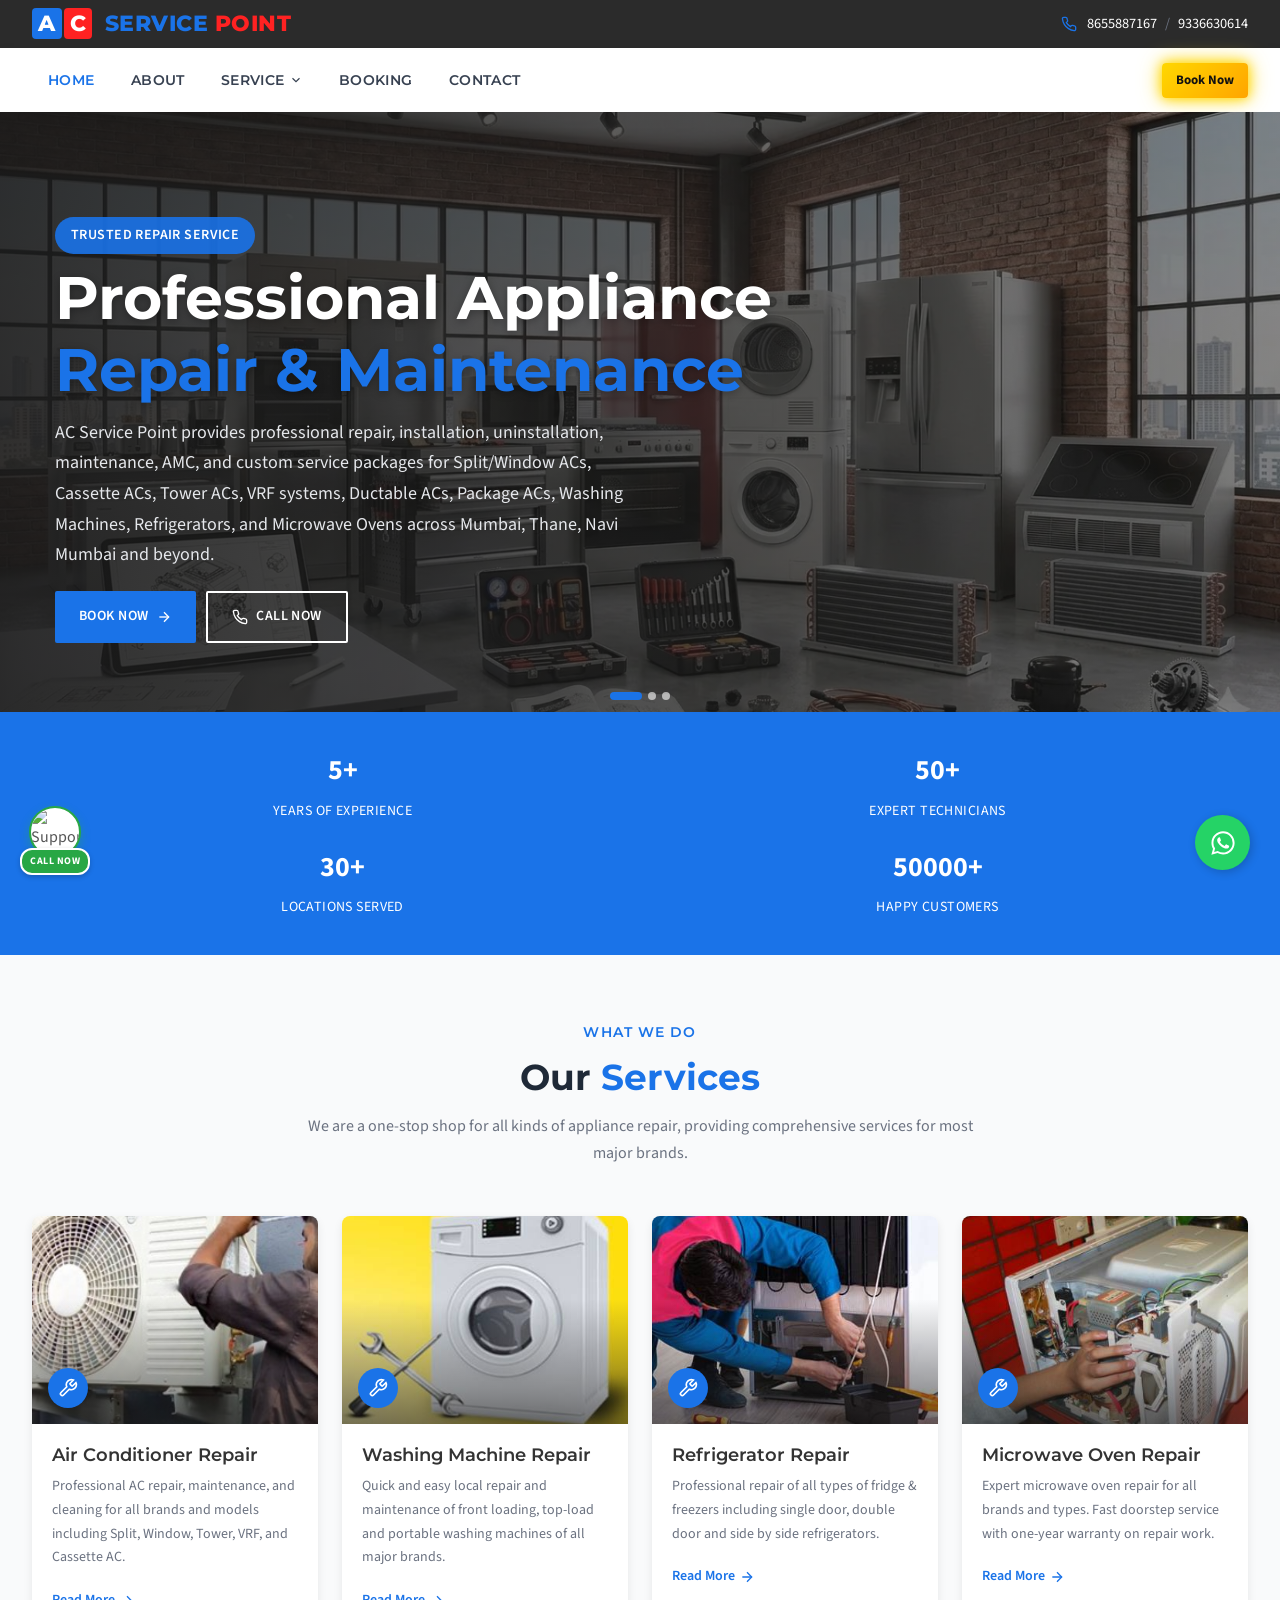
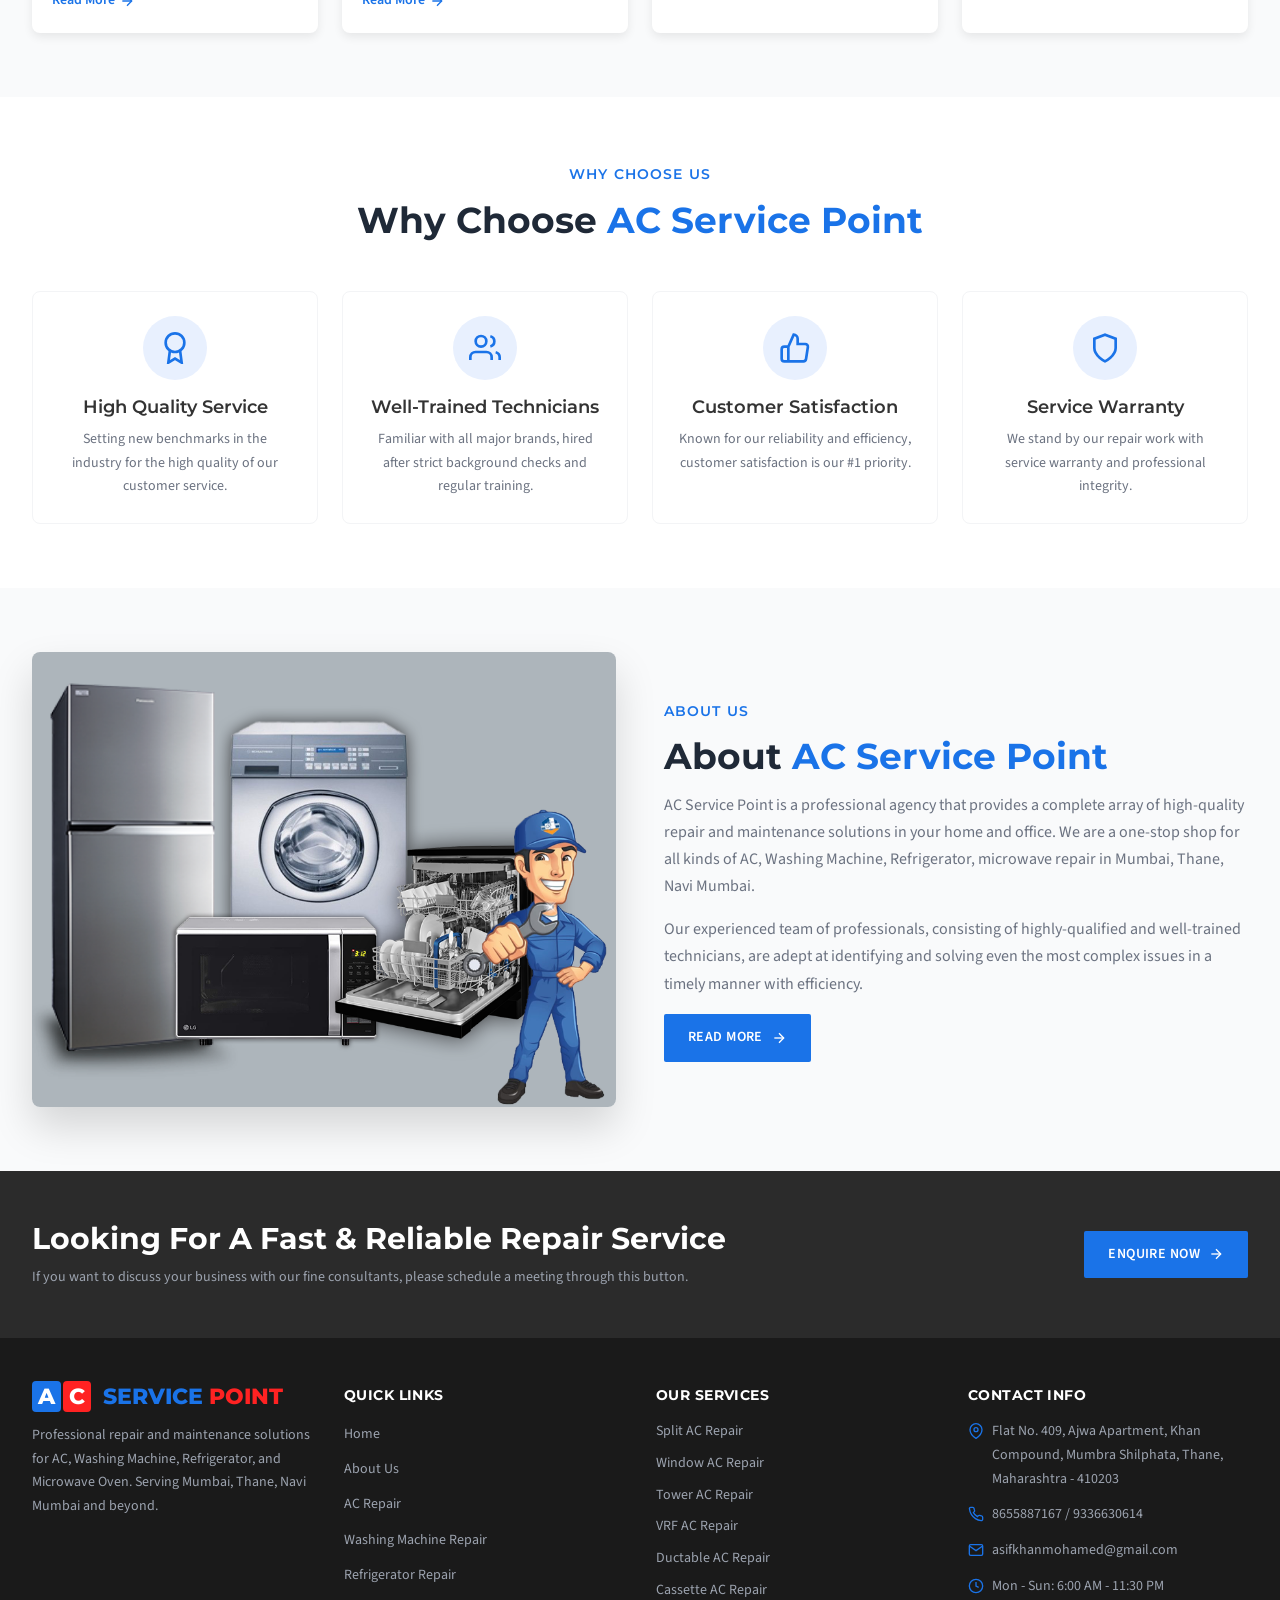
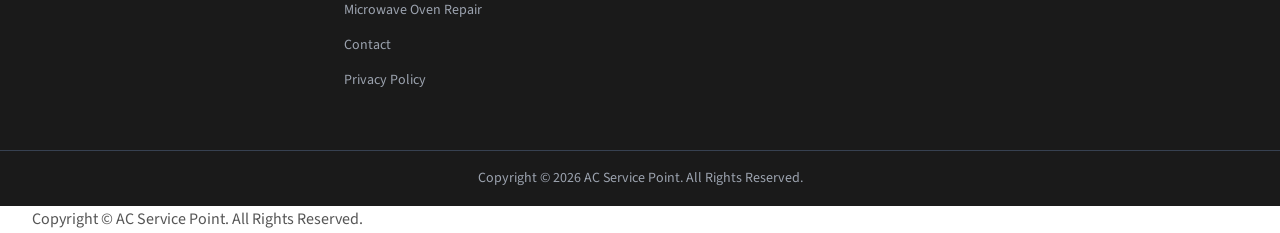
==== commit fd02a90e: "Add files via upload" ====
--- a/index.html
+++ b/index.html
@@ -14,11 +14,12 @@
 <header class="site-header">
   <div class="top-bar">
     <div class="container-custom">
-      <a href="index.html" class="brand">
-        <div class="brand-logo">AC</div>
+      <a href="index.html" class="brand" style="text-decoration: none; display: flex; align-items: center;">
         <div>
-          <span class="brand-name">AC Service Point</span>
-          <span class="brand-tag">Repair &amp; Maintenance</span>
+          <span class="brand-name" style="font-weight: 800; font-size: 22px; letter-spacing: 0.5px;">
+            <span style="background: #1a73e8; color: #ffffff; padding: 2px 6px; border-radius: 4px; margin-right: 2px;">A</span><span style="background: #ff2222; color: #ffffff; padding: 2px 6px; border-radius: 4px; margin-right: 6px;">C</span>
+            <span style="color: #1a73e8;">SERVICE</span> <span style="color: #ff2222;">POINT</span>
+          </span>
         </div>
       </a>
       <div class="phones">
@@ -266,8 +267,10 @@
     <div class="footer-grid">
       <div class="footer-about">
         <div class="footer-brand">
-          <div class="brand-logo">AC</div>
-          <span class="brand-name">AC Service Point</span>
+          <span class="brand-name" style="font-weight: 800; font-size: 22px;">
+            <span style="background: #1a73e8; color: #ffffff; padding: 2px 6px; border-radius: 4px; margin-right: 2px;">A</span><span style="background: #ff2222; color: #ffffff; padding: 2px 6px; border-radius: 4px; margin-right: 6px;">C</span>
+            <span style="color: #1a73e8;">SERVICE</span> <span style="color: #ff2222;">POINT</span>
+          </span>
         </div>
         <p>Professional repair and maintenance solutions for AC, Washing Machine, Refrigerator, and Microwave Oven. Serving Mumbai, Thane, Navi Mumbai and beyond.</p>
       </div>
@@ -298,7 +301,7 @@
       <div>
         <h4>Contact Info</h4>
         <ul class="footer-contact">
-          <li><svg viewBox="0 0 24 24" fill="none" stroke="currentColor" stroke-width="2"><path d="M21 10c0 7-9 13-9 13s-9-6-9-13a9 9 0 0 1 18 0z"/><circle cx="12" cy="10" r="3"/></svg><span>Gala No. 32, Near JD Ground, Marol Pipeline Technical Area, Andheri (East), Mumbai - 400059</span></li>
+          <li><svg viewBox="0 0 24 24" fill="none" stroke="currentColor" stroke-width="2"><path d="M21 10c0 7-9 13-9 13s-9-6-9-13a9 9 0 0 1 18 0z"/><circle cx="12" cy="10" r="3"/></svg><span>Flat No. 409, Ajwa Apartment, Khan Compound, Mumbra Shilphata, Thane, Maharashtra - 410203</span></li>
           <li><svg viewBox="0 0 24 24" fill="none" stroke="currentColor" stroke-width="2"><path d="M22 16.92v3a2 2 0 0 1-2.18 2 19.79 19.79 0 0 1-8.63-3.07 19.5 19.5 0 0 1-6-6 19.79 19.79 0 0 1-3.07-8.67A2 2 0 0 1 4.11 2h3a2 2 0 0 1 2 1.72c.127.96.361 1.903.7 2.81a2 2 0 0 1-.45 2.11L8.09 9.91a16 16 0 0 0 6 6l1.27-1.27a2 2 0 0 1 2.11-.45c.907.339 1.85.573 2.81.7A2 2 0 0 1 22 16.92z"/></svg><span><a href="tel:8655887167">8655887167</a> / <a href="tel:9336630614">9336630614</a></span></li>
           <li><svg viewBox="0 0 24 24" fill="none" stroke="currentColor" stroke-width="2"><path d="M4 4h16c1.1 0 2 .9 2 2v12c0 1.1-.9 2-2 2H4c-1.1 0-2-.9-2-2V6c0-1.1.9-2 2-2z"/><polyline points="22,6 12,13 2,6"/></svg><a href="mailto:asifkhanmohamed@gmail.com">asifkhanmohamed@gmail.com</a></li>
           <li><svg viewBox="0 0 24 24" fill="none" stroke="currentColor" stroke-width="2"><circle cx="12" cy="12" r="10"/><polyline points="12 6 12 12 16 14"/></svg><span>Mon - Sun: 6:00 AM - 11:30 PM</span></li>
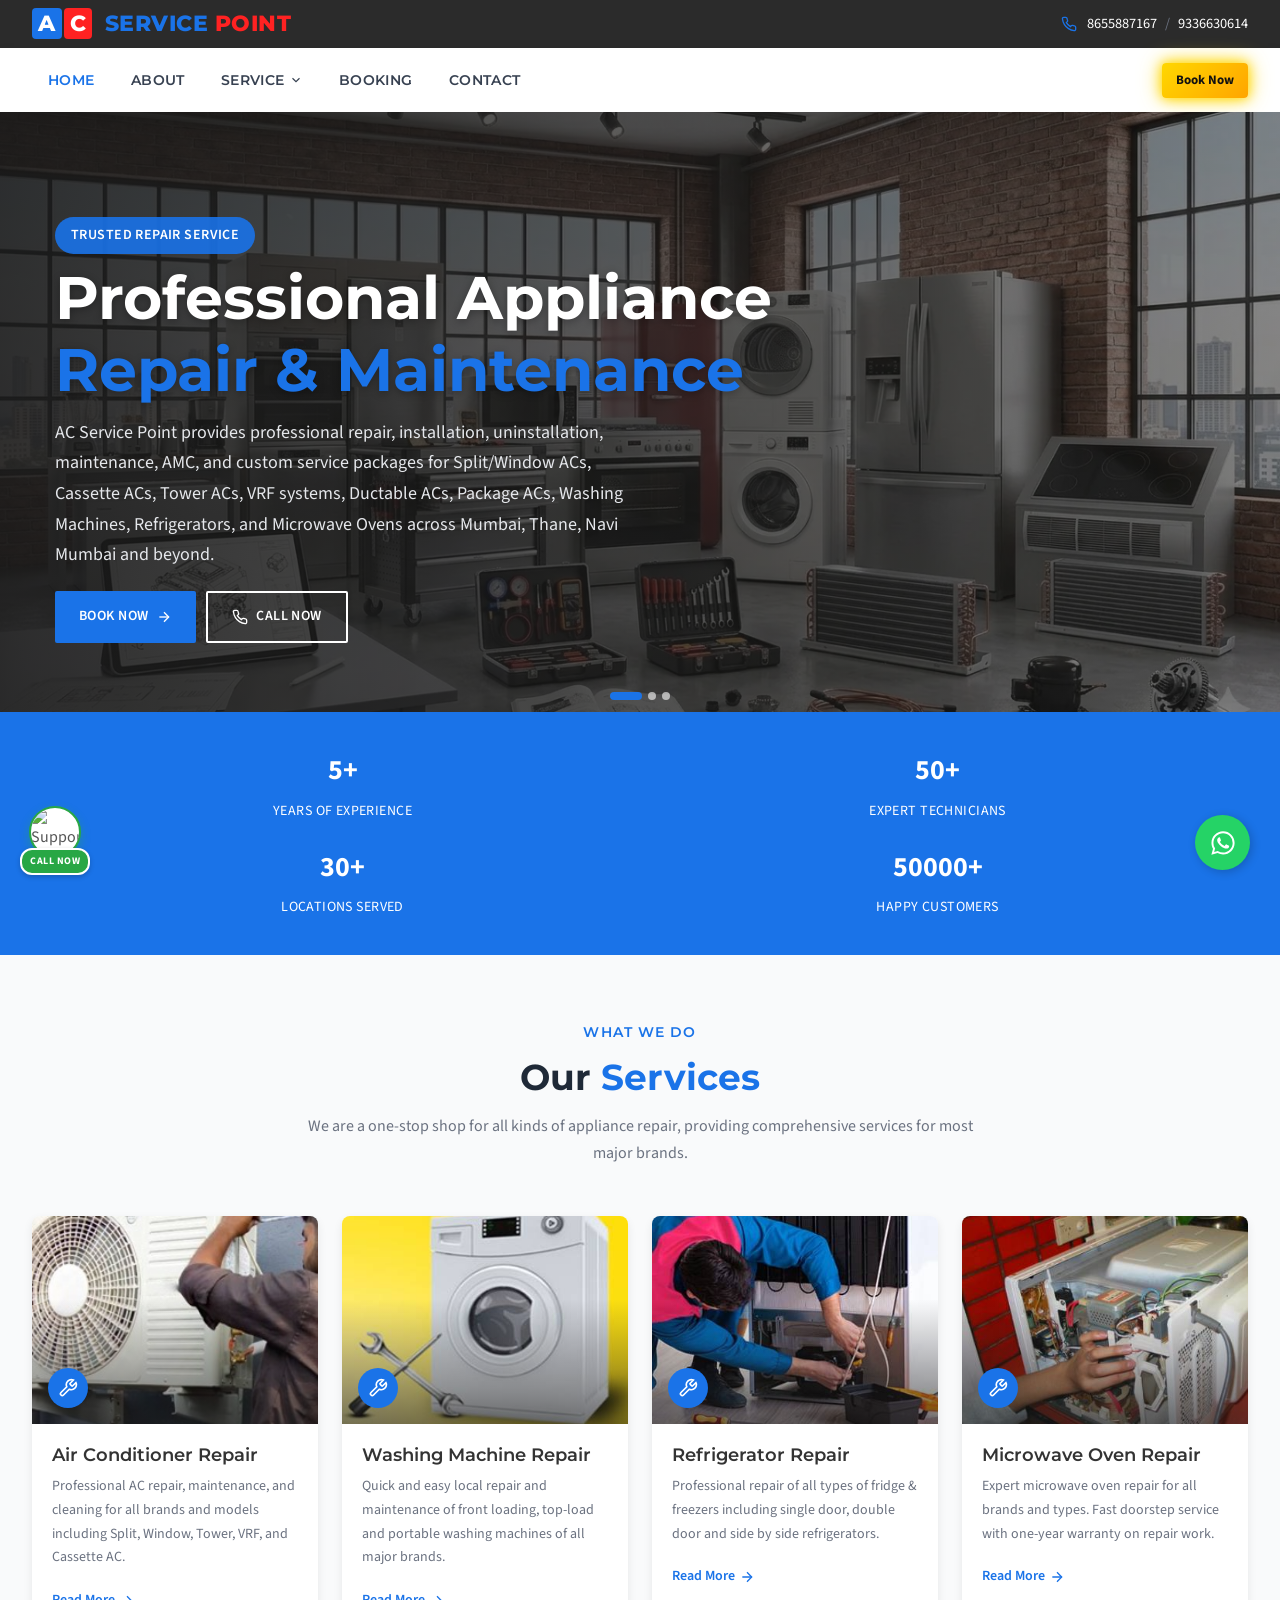
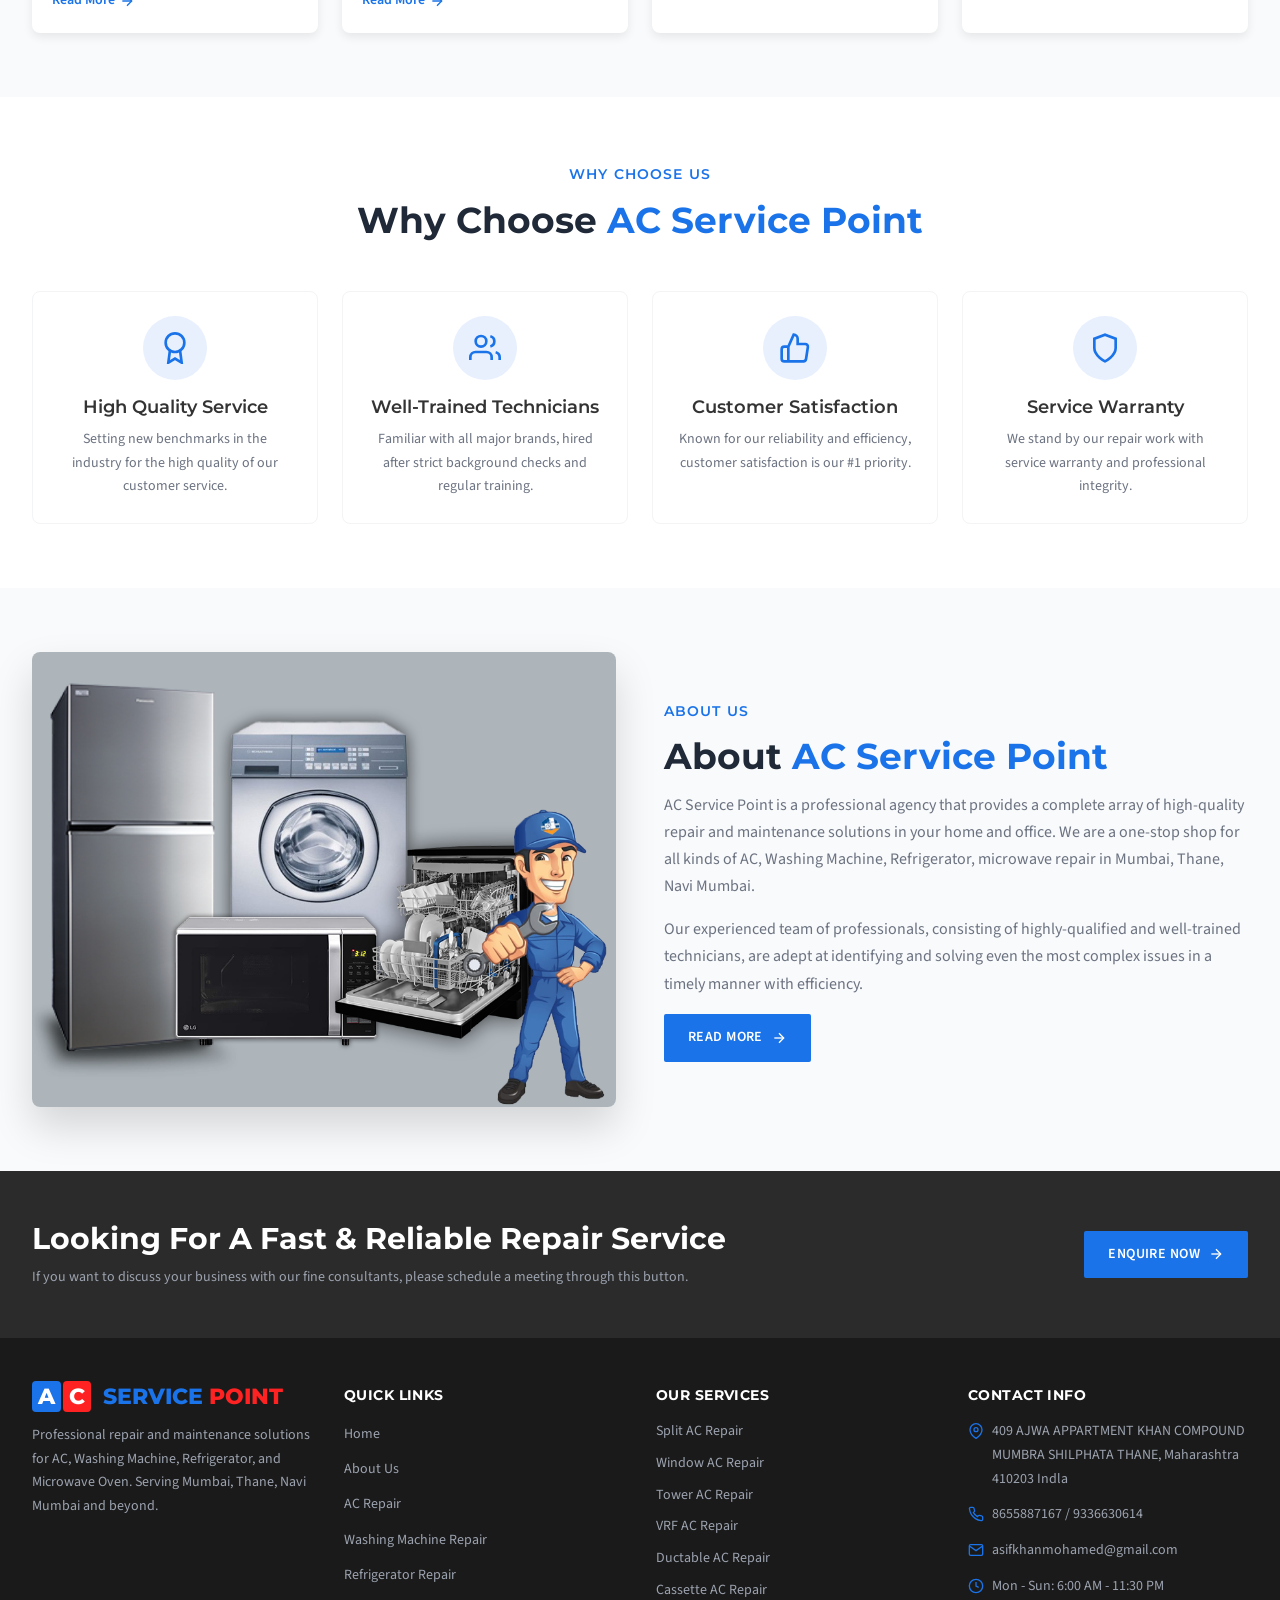
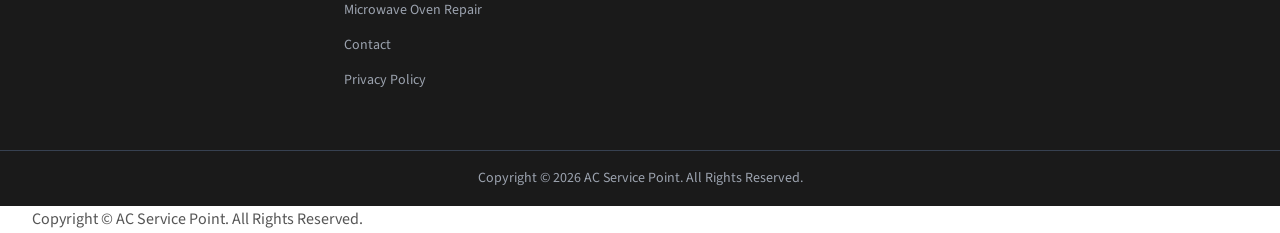
==== commit 02fad61d: "Add files via upload" ====
--- a/index.html
+++ b/index.html
@@ -301,7 +301,7 @@
       <div>
         <h4>Contact Info</h4>
         <ul class="footer-contact">
-          <li><svg viewBox="0 0 24 24" fill="none" stroke="currentColor" stroke-width="2"><path d="M21 10c0 7-9 13-9 13s-9-6-9-13a9 9 0 0 1 18 0z"/><circle cx="12" cy="10" r="3"/></svg><span>Flat No. 409, Ajwa Apartment, Khan Compound, Mumbra Shilphata, Thane, Maharashtra - 410203</span></li>
+          <li><svg viewBox="0 0 24 24" fill="none" stroke="currentColor" stroke-width="2"><path d="M21 10c0 7-9 13-9 13s-9-6-9-13a9 9 0 0 1 18 0z"/><circle cx="12" cy="10" r="3"/></svg><span>409 AJWA APPARTMENT KHAN COMPOUND MUMBRA SHILPHATA THANE, Maharashtra 410203 Indla</span></li>
           <li><svg viewBox="0 0 24 24" fill="none" stroke="currentColor" stroke-width="2"><path d="M22 16.92v3a2 2 0 0 1-2.18 2 19.79 19.79 0 0 1-8.63-3.07 19.5 19.5 0 0 1-6-6 19.79 19.79 0 0 1-3.07-8.67A2 2 0 0 1 4.11 2h3a2 2 0 0 1 2 1.72c.127.96.361 1.903.7 2.81a2 2 0 0 1-.45 2.11L8.09 9.91a16 16 0 0 0 6 6l1.27-1.27a2 2 0 0 1 2.11-.45c.907.339 1.85.573 2.81.7A2 2 0 0 1 22 16.92z"/></svg><span><a href="tel:8655887167">8655887167</a> / <a href="tel:9336630614">9336630614</a></span></li>
           <li><svg viewBox="0 0 24 24" fill="none" stroke="currentColor" stroke-width="2"><path d="M4 4h16c1.1 0 2 .9 2 2v12c0 1.1-.9 2-2 2H4c-1.1 0-2-.9-2-2V6c0-1.1.9-2 2-2z"/><polyline points="22,6 12,13 2,6"/></svg><a href="mailto:asifkhanmohamed@gmail.com">asifkhanmohamed@gmail.com</a></li>
           <li><svg viewBox="0 0 24 24" fill="none" stroke="currentColor" stroke-width="2"><circle cx="12" cy="12" r="10"/><polyline points="12 6 12 12 16 14"/></svg><span>Mon - Sun: 6:00 AM - 11:30 PM</span></li>
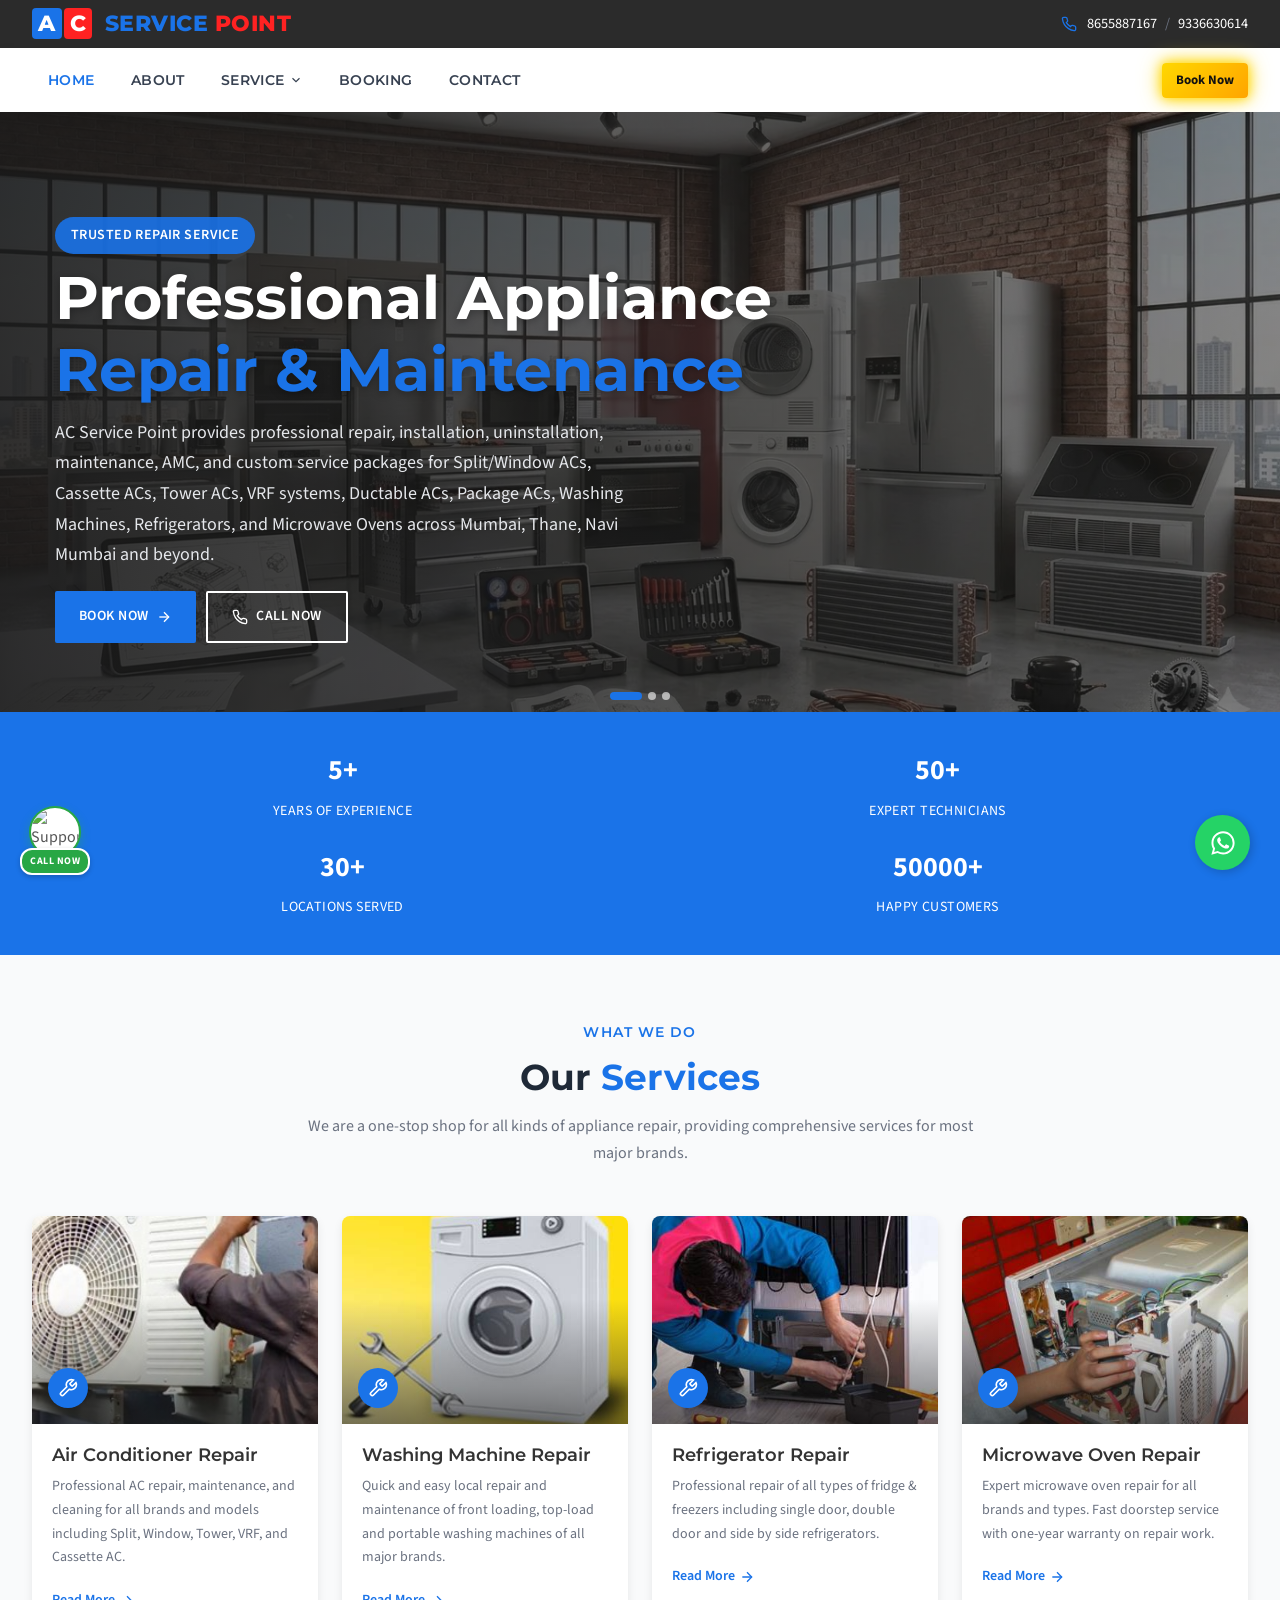
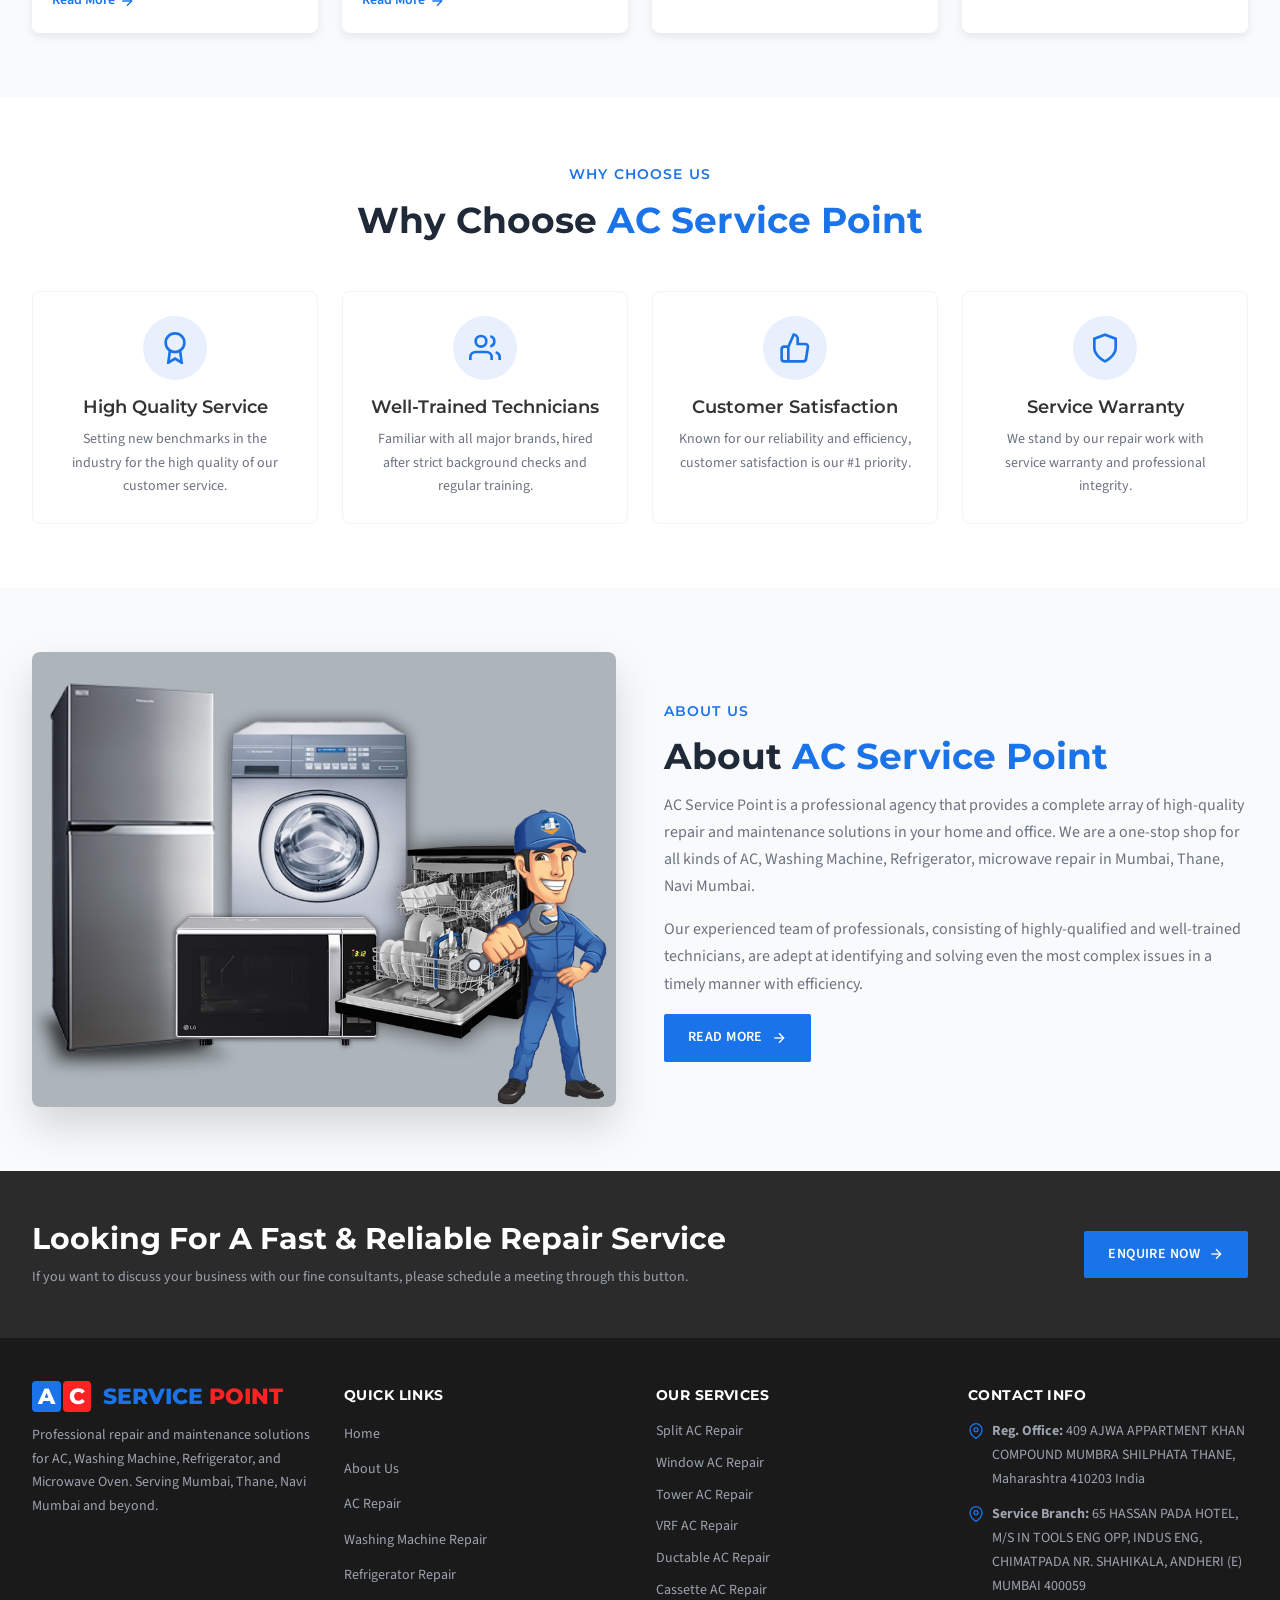
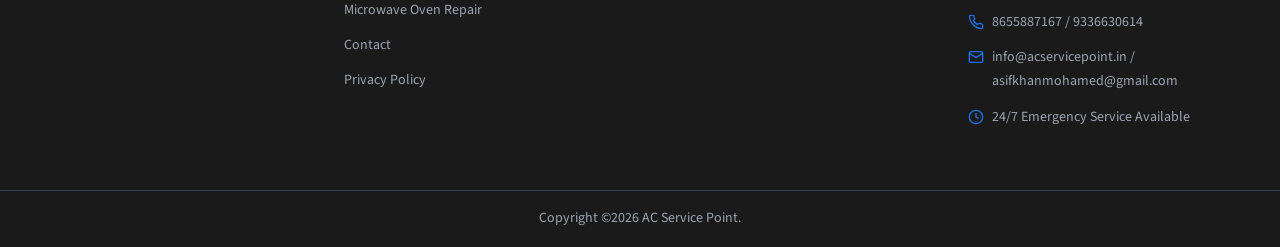
==== commit 802944e4: "Add files via upload" ====
--- a/index.html
+++ b/index.html
@@ -301,22 +301,18 @@
       <div>
         <h4>Contact Info</h4>
         <ul class="footer-contact">
-          <li><svg viewBox="0 0 24 24" fill="none" stroke="currentColor" stroke-width="2"><path d="M21 10c0 7-9 13-9 13s-9-6-9-13a9 9 0 0 1 18 0z"/><circle cx="12" cy="10" r="3"/></svg><span>409 AJWA APPARTMENT KHAN COMPOUND MUMBRA SHILPHATA THANE, Maharashtra 410203 Indla</span></li>
+          <li><svg viewBox="0 0 24 24" fill="none" stroke="currentColor" stroke-width="2"><path d="M21 10c0 7-9 13-9 13s-9-6-9-13a9 9 0 0 1 18 0z"/><circle cx="12" cy="10" r="3"/></svg><span><strong>Reg. Office:</strong> 409 AJWA APPARTMENT KHAN COMPOUND MUMBRA SHILPHATA THANE, Maharashtra 410203 India</span></li>
+          <li><svg viewBox="0 0 24 24" fill="none" stroke="currentColor" stroke-width="2"><path d="M21 10c0 7-9 13-9 13s-9-6-9-13a9 9 0 0 1 18 0z"/><circle cx="12" cy="10" r="3"/></svg><span><strong>Service Branch:</strong> 65 HASSAN PADA HOTEL, M/S IN TOOLS ENG OPP, INDUS ENG, CHIMATPADA NR. SHAHIKALA, ANDHERI (E) MUMBAI 400059</span></li>
           <li><svg viewBox="0 0 24 24" fill="none" stroke="currentColor" stroke-width="2"><path d="M22 16.92v3a2 2 0 0 1-2.18 2 19.79 19.79 0 0 1-8.63-3.07 19.5 19.5 0 0 1-6-6 19.79 19.79 0 0 1-3.07-8.67A2 2 0 0 1 4.11 2h3a2 2 0 0 1 2 1.72c.127.96.361 1.903.7 2.81a2 2 0 0 1-.45 2.11L8.09 9.91a16 16 0 0 0 6 6l1.27-1.27a2 2 0 0 1 2.11-.45c.907.339 1.85.573 2.81.7A2 2 0 0 1 22 16.92z"/></svg><span><a href="tel:8655887167">8655887167</a> / <a href="tel:9336630614">9336630614</a></span></li>
-          <li><svg viewBox="0 0 24 24" fill="none" stroke="currentColor" stroke-width="2"><path d="M4 4h16c1.1 0 2 .9 2 2v12c0 1.1-.9 2-2 2H4c-1.1 0-2-.9-2-2V6c0-1.1.9-2 2-2z"/><polyline points="22,6 12,13 2,6"/></svg><a href="mailto:asifkhanmohamed@gmail.com">asifkhanmohamed@gmail.com</a></li>
-          <li><svg viewBox="0 0 24 24" fill="none" stroke="currentColor" stroke-width="2"><circle cx="12" cy="12" r="10"/><polyline points="12 6 12 12 16 14"/></svg><span>Mon - Sun: 6:00 AM - 11:30 PM</span></li>
+          <li><svg viewBox="0 0 24 24" fill="none" stroke="currentColor" stroke-width="2"><path d="M4 4h16c1.1 0 2 .9 2 2v12c0 1.1-.9 2-2 2H4c-1.1 0-2-.9-2-2V6c0-1.1.9-2 2-2z"/><polyline points="22,6 12,13 2,6"/></svg><span><a href="mailto:info@acservicepoint.in">info@acservicepoint.in</a> / <a href="mailto:asifkhanmohamed@gmail.com">asifkhanmohamed@gmail.com</a></span></li>
+          <li><svg viewBox="0 0 24 24" fill="none" stroke="currentColor" stroke-width="2"><circle cx="12" cy="12" r="10"/><polyline points="12 6 12 12 16 14"/></svg><span>24/7 Emergency Service Available</span></li>
         </ul>
       </div>
     </div>
   </div>
   <div class="footer-bottom">
     <div class="container-custom">
-      <p>Copyright &copy; <span id="year"></span> AC Service Point. All Rights Reserved.</p>
-    </div>
-  </div>
-</footer>
-    <div class="container-custom">
-      <p>Copyright &copy; <span id="year"></span> AC Service Point. All Rights Reserved.</p>
+      <p>Copyright &copy;2026 AC Service Point.</p>
     </div>
   </div>
 </footer>
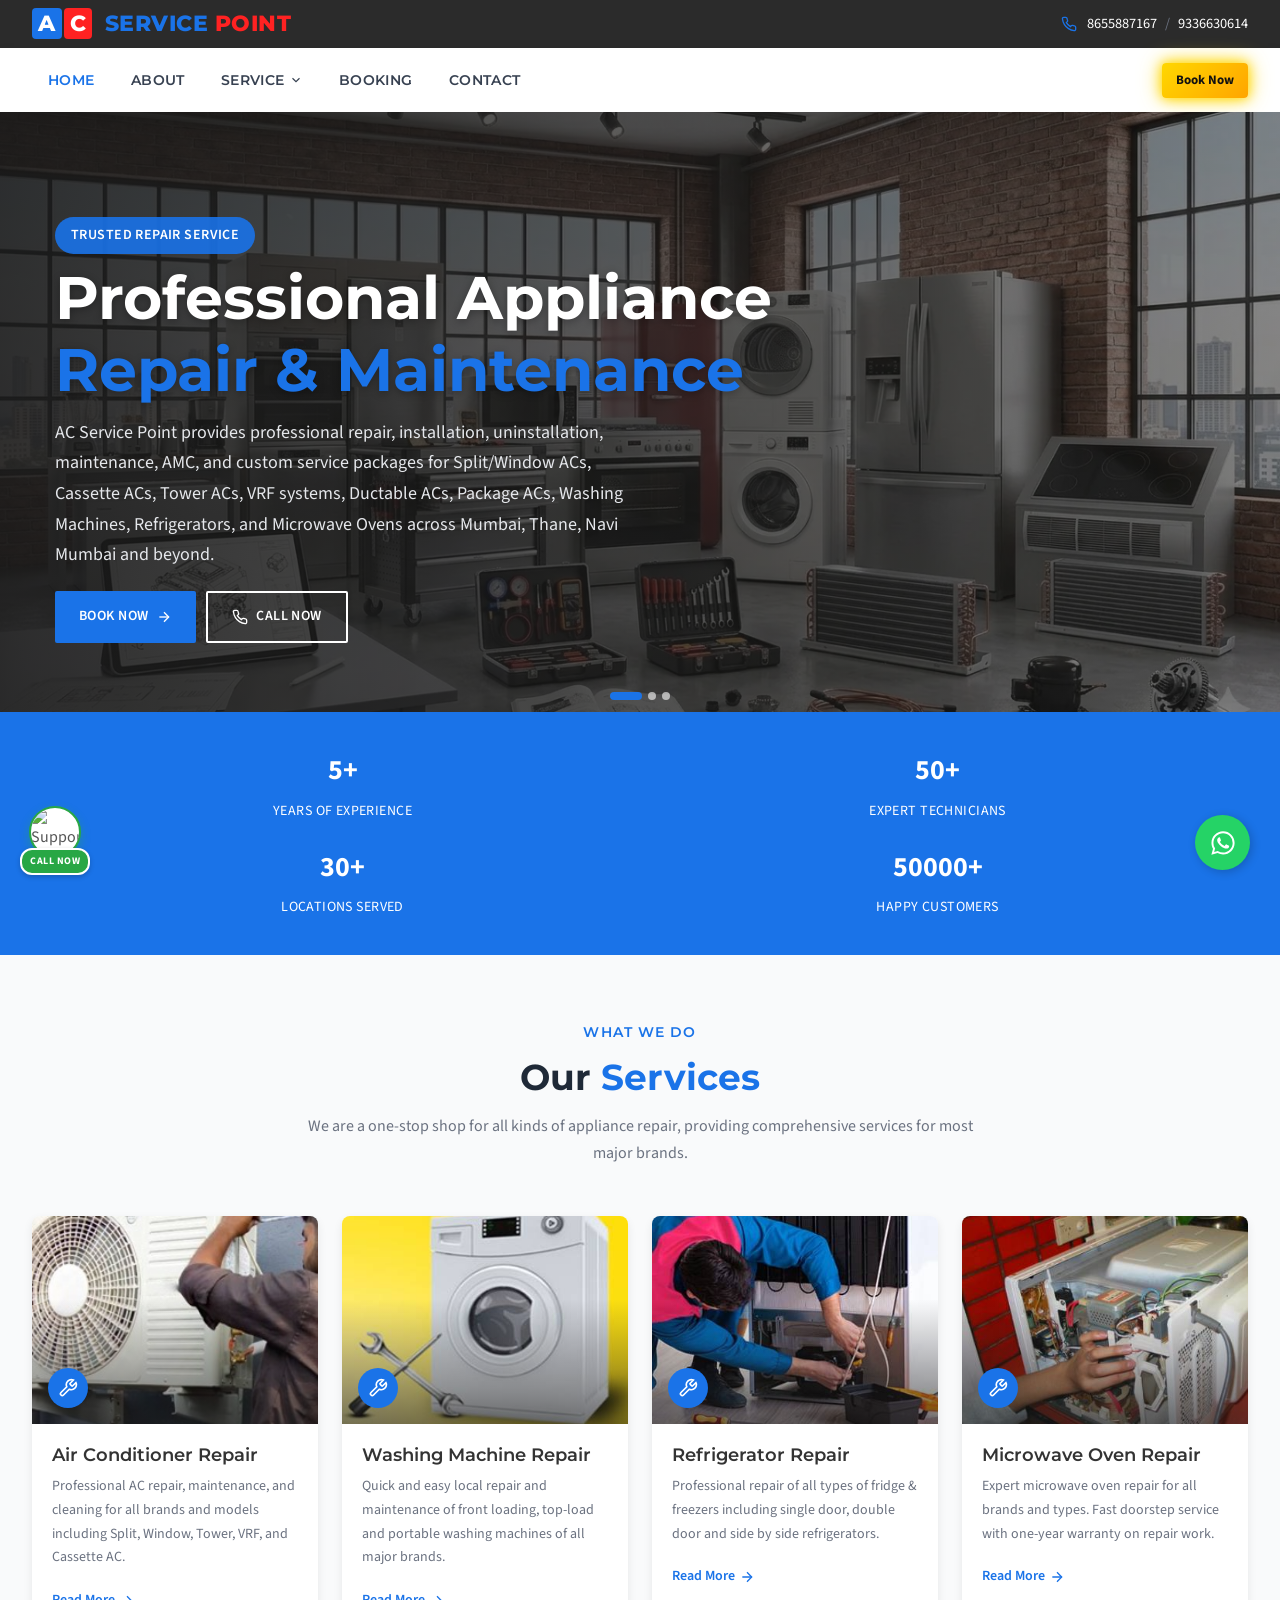
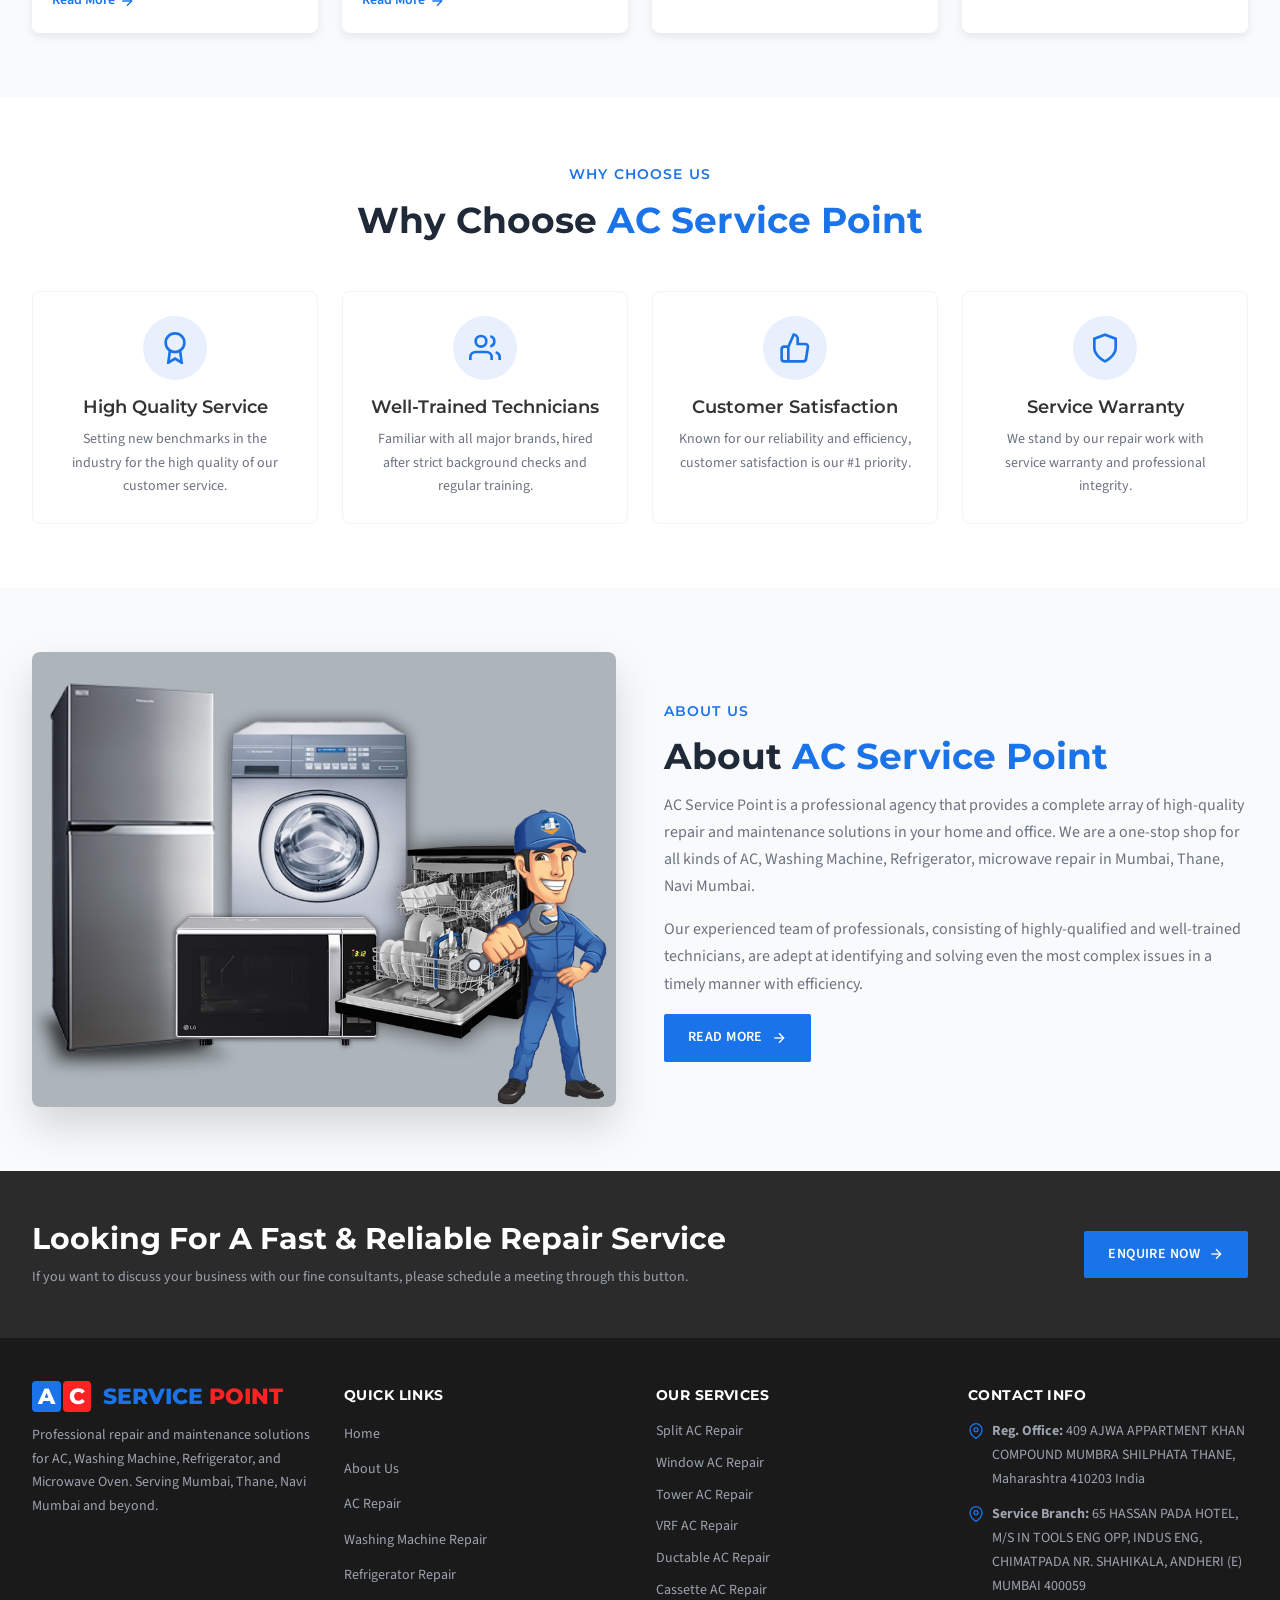
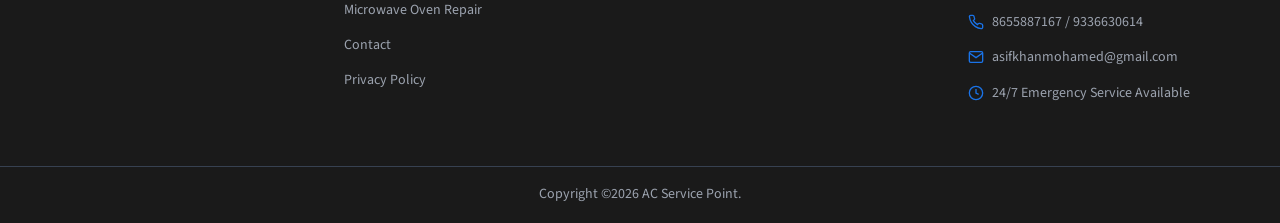
==== commit 69546f79: "Add files via upload" ====
--- a/index.html
+++ b/index.html
@@ -304,7 +304,7 @@
           <li><svg viewBox="0 0 24 24" fill="none" stroke="currentColor" stroke-width="2"><path d="M21 10c0 7-9 13-9 13s-9-6-9-13a9 9 0 0 1 18 0z"/><circle cx="12" cy="10" r="3"/></svg><span><strong>Reg. Office:</strong> 409 AJWA APPARTMENT KHAN COMPOUND MUMBRA SHILPHATA THANE, Maharashtra 410203 India</span></li>
           <li><svg viewBox="0 0 24 24" fill="none" stroke="currentColor" stroke-width="2"><path d="M21 10c0 7-9 13-9 13s-9-6-9-13a9 9 0 0 1 18 0z"/><circle cx="12" cy="10" r="3"/></svg><span><strong>Service Branch:</strong> 65 HASSAN PADA HOTEL, M/S IN TOOLS ENG OPP, INDUS ENG, CHIMATPADA NR. SHAHIKALA, ANDHERI (E) MUMBAI 400059</span></li>
           <li><svg viewBox="0 0 24 24" fill="none" stroke="currentColor" stroke-width="2"><path d="M22 16.92v3a2 2 0 0 1-2.18 2 19.79 19.79 0 0 1-8.63-3.07 19.5 19.5 0 0 1-6-6 19.79 19.79 0 0 1-3.07-8.67A2 2 0 0 1 4.11 2h3a2 2 0 0 1 2 1.72c.127.96.361 1.903.7 2.81a2 2 0 0 1-.45 2.11L8.09 9.91a16 16 0 0 0 6 6l1.27-1.27a2 2 0 0 1 2.11-.45c.907.339 1.85.573 2.81.7A2 2 0 0 1 22 16.92z"/></svg><span><a href="tel:8655887167">8655887167</a> / <a href="tel:9336630614">9336630614</a></span></li>
-          <li><svg viewBox="0 0 24 24" fill="none" stroke="currentColor" stroke-width="2"><path d="M4 4h16c1.1 0 2 .9 2 2v12c0 1.1-.9 2-2 2H4c-1.1 0-2-.9-2-2V6c0-1.1.9-2 2-2z"/><polyline points="22,6 12,13 2,6"/></svg><span><a href="mailto:info@acservicepoint.in">info@acservicepoint.in</a> / <a href="mailto:asifkhanmohamed@gmail.com">asifkhanmohamed@gmail.com</a></span></li>
+          <li><svg viewBox="0 0 24 24" fill="none" stroke="currentColor" stroke-width="2"><path d="M4 4h16c1.1 0 2 .9 2 2v12c0 1.1-.9 2-2 2H4c-1.1 0-2-.9-2-2V6c0-1.1.9-2 2-2z"/><polyline points="22,6 12,13 2,6"/></svg><span><a href="mailto:asifkhanmohamed@gmail.com">asifkhanmohamed@gmail.com</a></span></li>
           <li><svg viewBox="0 0 24 24" fill="none" stroke="currentColor" stroke-width="2"><circle cx="12" cy="12" r="10"/><polyline points="12 6 12 12 16 14"/></svg><span>24/7 Emergency Service Available</span></li>
         </ul>
       </div>
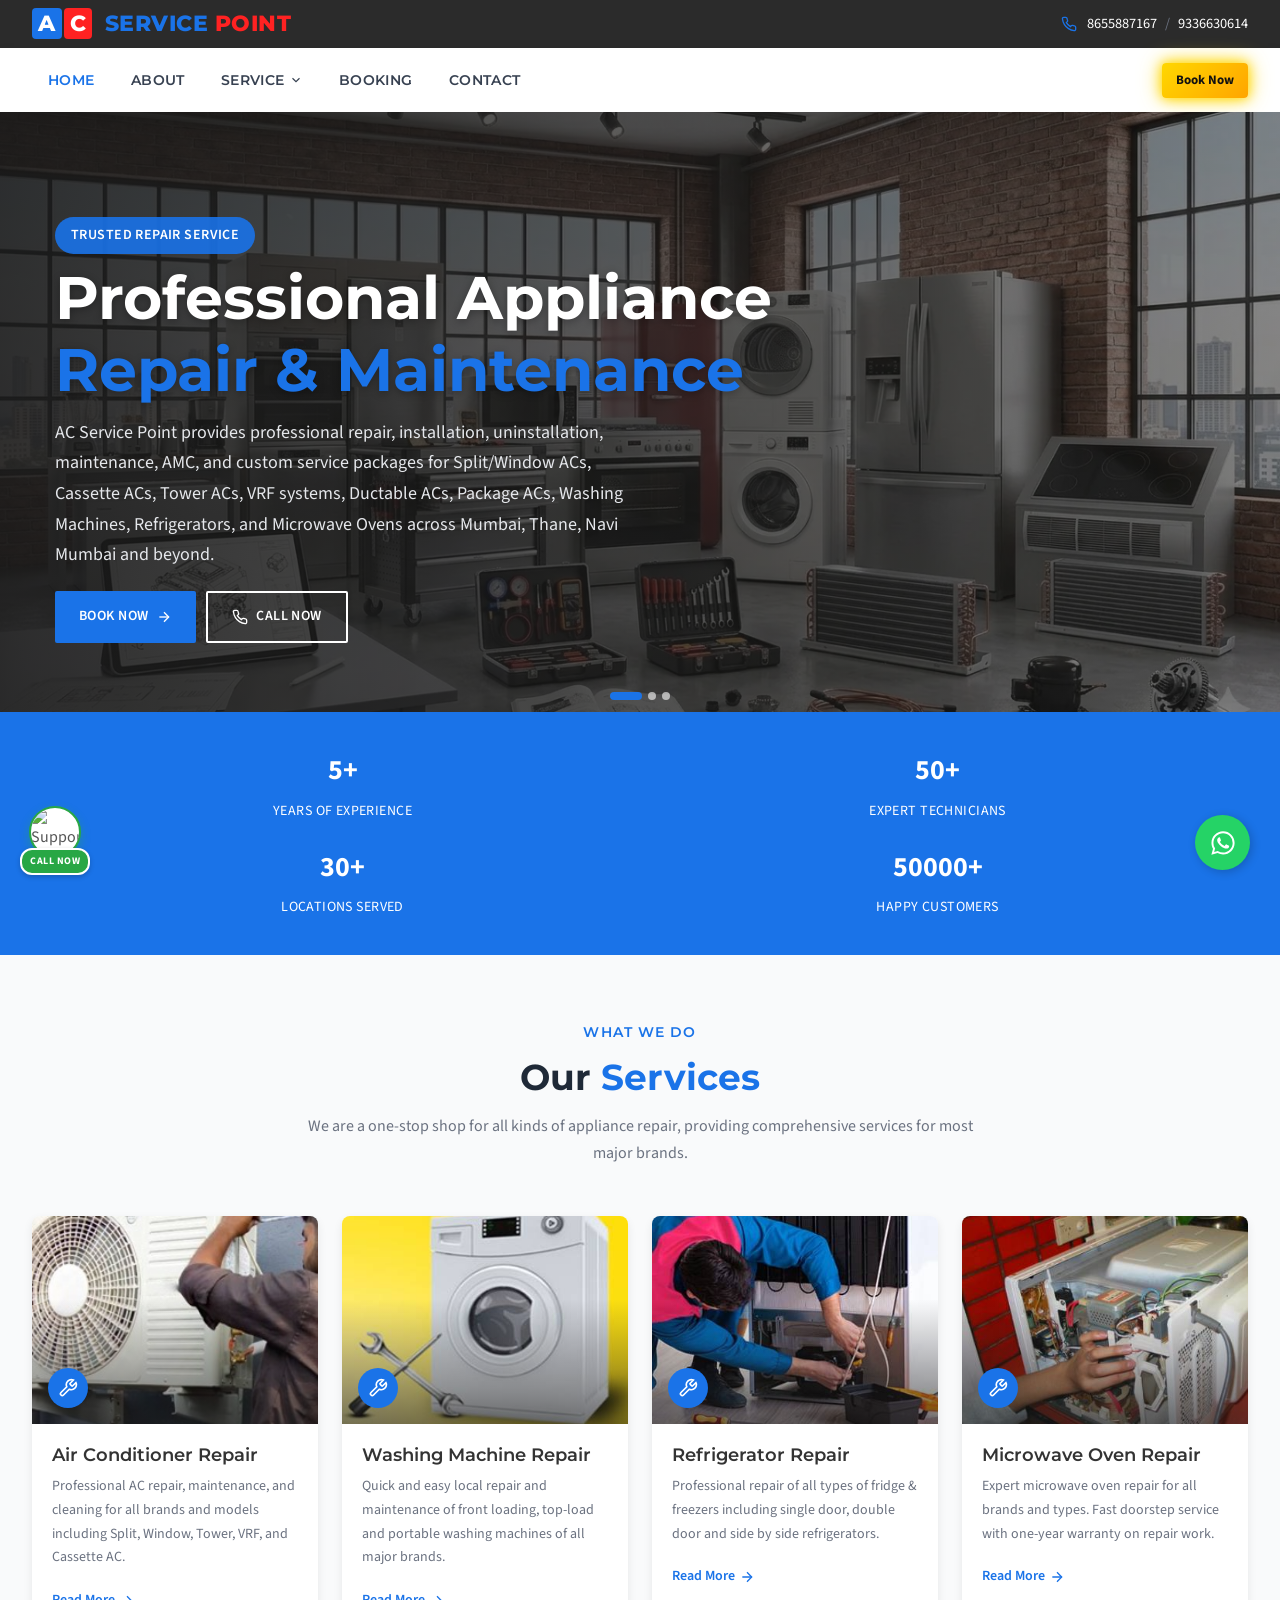
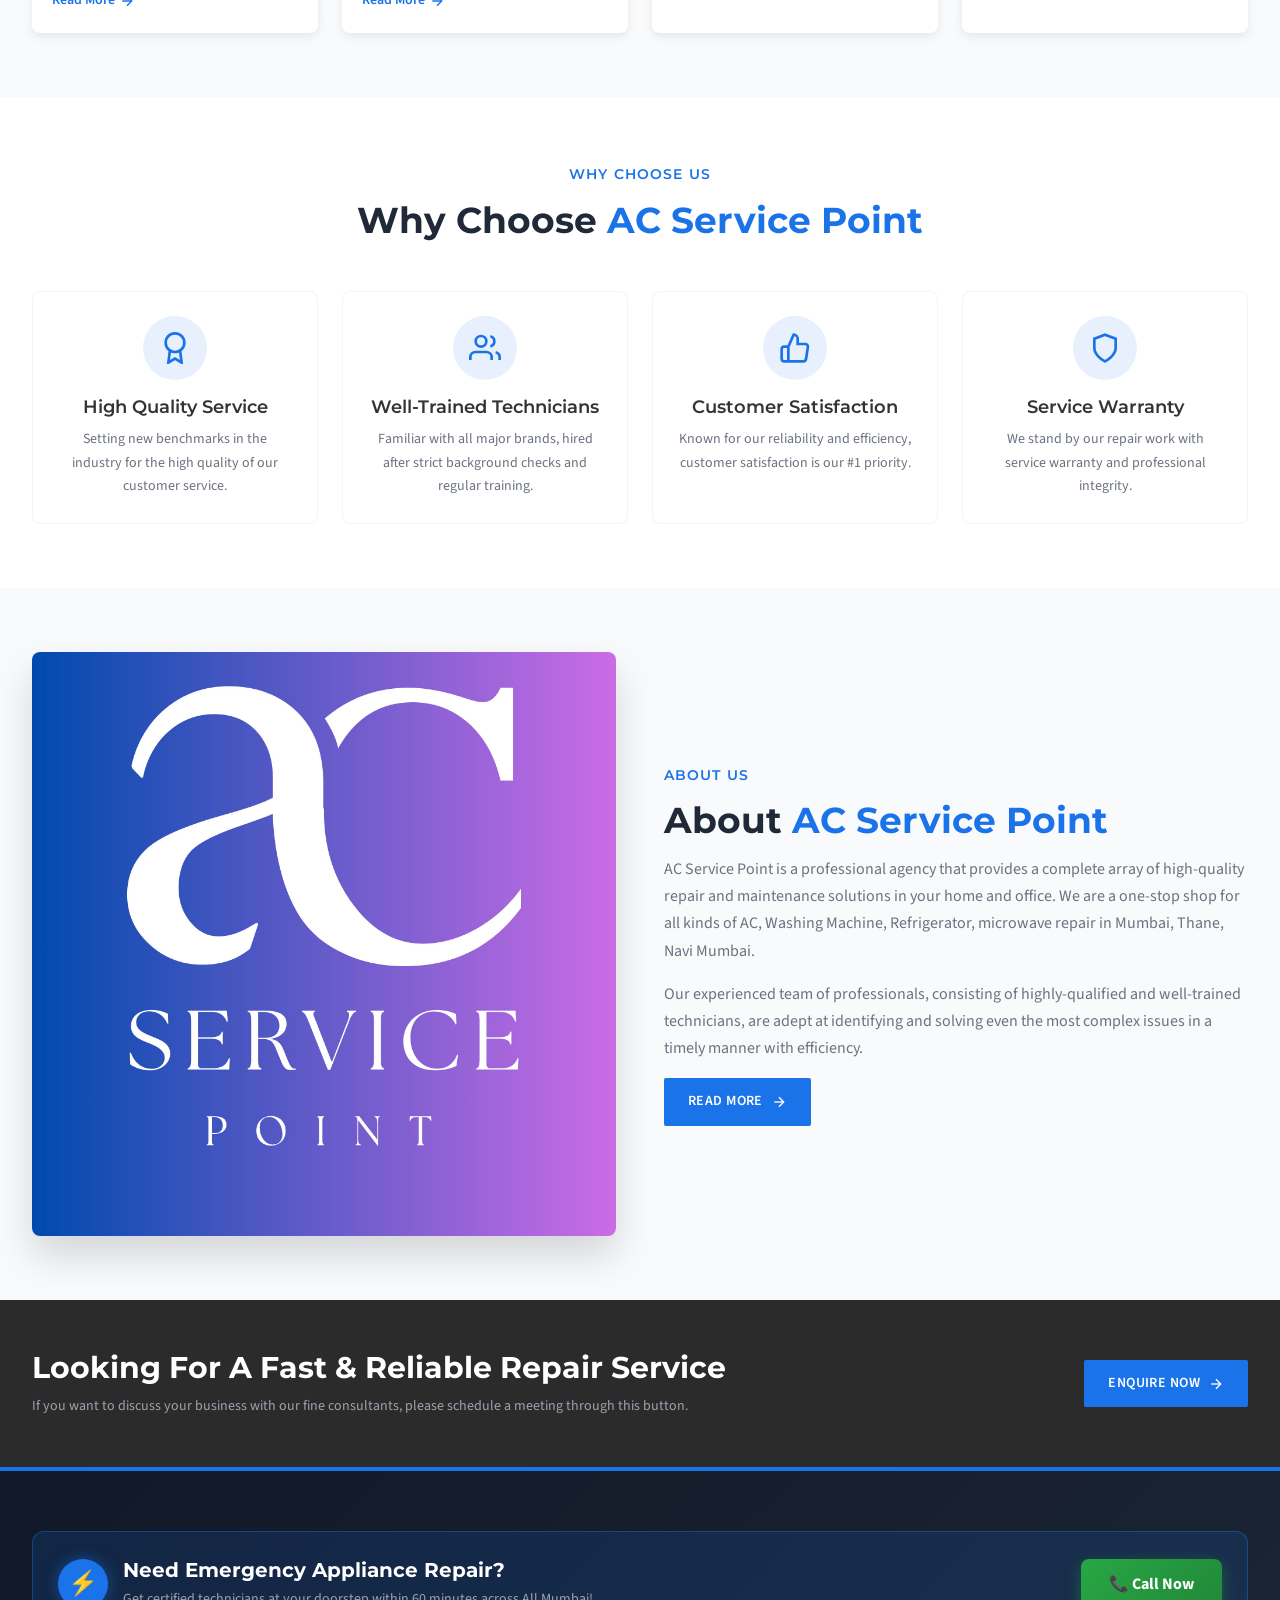
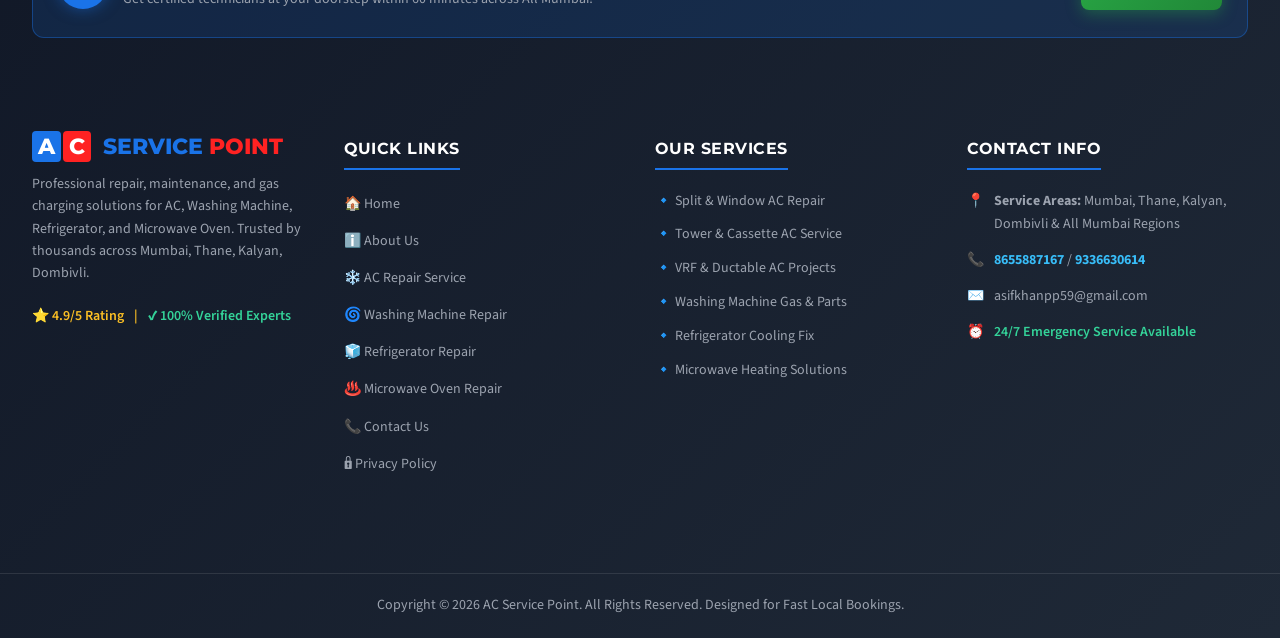
==== commit 76193a10: "Add files via upload" ====
--- a/index.html
+++ b/index.html
@@ -6,6 +6,12 @@
 <title>AC Service Point | AC & Appliance Repair Services Mumbai</title>
 <meta name="description" content="Professional repair, maintenance, and installation for residential and commercial AC systems, refrigerators, washing machines, and microwaves across Mumbai.">
 <meta name="keywords" content="AC repair service Mumbai, commercial AC maintenance, VRF AC installation, washing machine repair, refrigerator repair, home appliance services">
+
+<!-- Browser Tab Favicon Icon -->
+<link rel="icon" type="image/png" href="images/about-main.jpg" />
+<link rel="shortcut icon" type="image/png" href="images/about-main.jpg" />
+<link rel="apple-touch-icon" href="images/about-main.jpg" />
+
 <link rel="stylesheet" href="style.css" />
 </head>
 <body>
@@ -261,58 +267,101 @@
   </div>
 </section>
 
-<!-- ========================= FOOTER ========================= -->
-<footer class="site-footer">
+<!-- ========================= STYLISH PREMIUM FOOTER ========================= -->
+<footer class="site-footer" style="background: linear-gradient(135deg, #111827 0%, #1f2937 100%); color: #f3f4f6; padding-top: 60px; border-top: 4px solid #1a73e8;">
   <div class="container-custom">
-    <div class="footer-grid">
+    
+    <!-- Top Attractive Call-to-Action Strip inside Footer -->
+    <div style="background: rgba(26, 115, 232, 0.15); border: 1px solid rgba(26, 115, 232, 0.4); border-radius: 12px; padding: 25px; margin-bottom: 50px; display: flex; align-items: center; justify-content: space-between; flex-wrap: wrap; gap: 20px;">
+      <div style="display: flex; align-items: center; gap: 15px;">
+        <div style="background: #1a73e8; color: #fff; width: 50px; height: 50px; border-radius: 50%; display: flex; align-items: center; justify-content: center; font-size: 24px; box-shadow: 0 0 15px rgba(26, 115, 232, 0.5);">
+          ⚡
+        </div>
+        <div>
+          <h3 style="margin: 0 0 5px 0; color: #ffffff; font-size: 20px; font-weight: 700;">Need Emergency Appliance Repair?</h3>
+          <p style="margin: 0; color: #9ca3af; font-size: 14px;">Get certified technicians at your doorstep within 60 minutes across All Mumbai!</p>
+        </div>
+      </div>
+      <div>
+        <a href="tel:8655887167" style="background: linear-gradient(135deg, #28a745, #218838); color: #ffffff; padding: 12px 28px; border-radius: 8px; font-weight: 700; text-decoration: none; font-size: 16px; display: inline-block; box-shadow: 0 4px 15px rgba(40, 167, 69, 0.4); transition: transform 0.3s ease;">
+          📞 Call Now
+        </a>
+      </div>
+    </div>
+
+    <!-- Main Footer Grid -->
+    <div class="footer-grid" style="display: grid; grid-template-columns: repeat(auto-fit, minmax(220px, 1fr)); gap: 30px; margin-bottom: 40px;">
+      
+      <!-- Brand & Info -->
       <div class="footer-about">
-        <div class="footer-brand">
+        <div class="footer-brand" style="margin-bottom: 15px;">
           <span class="brand-name" style="font-weight: 800; font-size: 22px;">
             <span style="background: #1a73e8; color: #ffffff; padding: 2px 6px; border-radius: 4px; margin-right: 2px;">A</span><span style="background: #ff2222; color: #ffffff; padding: 2px 6px; border-radius: 4px; margin-right: 6px;">C</span>
             <span style="color: #1a73e8;">SERVICE</span> <span style="color: #ff2222;">POINT</span>
           </span>
         </div>
-        <p>Professional repair and maintenance solutions for AC, Washing Machine, Refrigerator, and Microwave Oven. Serving Mumbai, Thane, Navi Mumbai and beyond.</p>
-      </div>
+        <p style="color: #9ca3af; font-size: 14px; line-height: 1.6; margin-bottom: 20px;">
+          Professional repair, maintenance, and gas charging solutions for AC, Washing Machine, Refrigerator, and Microwave Oven. Trusted by thousands across Mumbai, Thane, Kalyan, Dombivli.
+        </p>
+        <div style="display: flex; gap: 10px; color: #fbbf24; font-size: 14px; font-weight: 600;">
+          <span>⭐ 4.9/5 Rating</span> | <span style="color: #34d399;">✔ 100% Verified Experts</span>
+        </div>
+      </div>
+
+      <!-- Quick Links -->
       <div>
-        <h4>Quick Links</h4>
-        <ul class="footer-links">
-          <li><a href="index.html">Home</a></li>
-          <li><a href="about.html">About Us</a></li>
-          <li><a href="ac-repair.html">AC Repair</a></li>
-          <li><a href="washing-machine-repair.html">Washing Machine Repair</a></li>
-          <li><a href="refrigerator-repair.html">Refrigerator Repair</a></li>
-          <li><a href="microwave-oven-repair.html">Microwave Oven Repair</a></li>
-          <li><a href="contact.html">Contact</a></li>
-		  <li><a href="privacy-policy.html">Privacy Policy</a></li>
+        <h4 style="color: #ffffff; font-size: 16px; margin-bottom: 20px; border-bottom: 2px solid #1a73e8; padding-bottom: 8px; display: inline-block;">Quick Links</h4>
+        <ul class="footer-links" style="list-style: none; padding: 0; margin: 0;">
+          <li style="margin-bottom: 10px;"><a href="index.html" style="color: #9ca3af; text-decoration: none;">🏠 Home</a></li>
+          <li style="margin-bottom: 10px;"><a href="about.html" style="color: #9ca3af; text-decoration: none;">ℹ️ About Us</a></li>
+          <li style="margin-bottom: 10px;"><a href="ac-repair.html" style="color: #9ca3af; text-decoration: none;">❄️ AC Repair Service</a></li>
+          <li style="margin-bottom: 10px;"><a href="washing-machine-repair.html" style="color: #9ca3af; text-decoration: none;">🌀 Washing Machine Repair</a></li>
+          <li style="margin-bottom: 10px;"><a href="refrigerator-repair.html" style="color: #9ca3af; text-decoration: none;">🧊 Refrigerator Repair</a></li>
+          <li style="margin-bottom: 10px;"><a href="microwave-oven-repair.html" style="color: #9ca3af; text-decoration: none;">♨️ Microwave Oven Repair</a></li>
+          <li style="margin-bottom: 10px;"><a href="contact.html" style="color: #9ca3af; text-decoration: none;">📞 Contact Us</a></li>
+          <li><a href="privacy-policy.html" style="color: #9ca3af; text-decoration: none;">🔒 Privacy Policy</a></li>
         </ul>
       </div>
+
+      <!-- Our Services -->
       <div>
-        <h4>Our Services</h4>
-        <ul class="footer-services">
-          <li>Split AC Repair</li>
-          <li>Window AC Repair</li>
-          <li>Tower AC Repair</li>
-          <li>VRF AC Repair</li>
-          <li>Ductable AC Repair</li>
-          <li>Cassette AC Repair</li>
+        <h4 style="color: #ffffff; font-size: 16px; margin-bottom: 20px; border-bottom: 2px solid #1a73e8; padding-bottom: 8px; display: inline-block;">Our Services</h4>
+        <ul class="footer-services" style="list-style: none; padding: 0; margin: 0; color: #9ca3af; font-size: 14px;">
+          <li style="margin-bottom: 10px;">🔹 Split & Window AC Repair</li>
+          <li style="margin-bottom: 10px;">🔹 Tower & Cassette AC Service</li>
+          <li style="margin-bottom: 10px;">🔹 VRF & Ductable AC Projects</li>
+          <li style="margin-bottom: 10px;">🔹 Washing Machine Gas & Parts</li>
+          <li style="margin-bottom: 10px;">🔹 Refrigerator Cooling Fix</li>
+          <li style="margin-bottom: 10px;">🔹 Microwave Heating Solutions</li>
         </ul>
       </div>
+
+      <!-- Contact Info -->
       <div>
-        <h4>Contact Info</h4>
-        <ul class="footer-contact">
-          <li><svg viewBox="0 0 24 24" fill="none" stroke="currentColor" stroke-width="2"><path d="M21 10c0 7-9 13-9 13s-9-6-9-13a9 9 0 0 1 18 0z"/><circle cx="12" cy="10" r="3"/></svg><span><strong>Reg. Office:</strong> 409 AJWA APPARTMENT KHAN COMPOUND MUMBRA SHILPHATA THANE, Maharashtra 410203 India</span></li>
-          <li><svg viewBox="0 0 24 24" fill="none" stroke="currentColor" stroke-width="2"><path d="M21 10c0 7-9 13-9 13s-9-6-9-13a9 9 0 0 1 18 0z"/><circle cx="12" cy="10" r="3"/></svg><span><strong>Service Branch:</strong> 65 HASSAN PADA HOTEL, M/S IN TOOLS ENG OPP, INDUS ENG, CHIMATPADA NR. SHAHIKALA, ANDHERI (E) MUMBAI 400059</span></li>
-          <li><svg viewBox="0 0 24 24" fill="none" stroke="currentColor" stroke-width="2"><path d="M22 16.92v3a2 2 0 0 1-2.18 2 19.79 19.79 0 0 1-8.63-3.07 19.5 19.5 0 0 1-6-6 19.79 19.79 0 0 1-3.07-8.67A2 2 0 0 1 4.11 2h3a2 2 0 0 1 2 1.72c.127.96.361 1.903.7 2.81a2 2 0 0 1-.45 2.11L8.09 9.91a16 16 0 0 0 6 6l1.27-1.27a2 2 0 0 1 2.11-.45c.907.339 1.85.573 2.81.7A2 2 0 0 1 22 16.92z"/></svg><span><a href="tel:8655887167">8655887167</a> / <a href="tel:9336630614">9336630614</a></span></li>
-          <li><svg viewBox="0 0 24 24" fill="none" stroke="currentColor" stroke-width="2"><path d="M4 4h16c1.1 0 2 .9 2 2v12c0 1.1-.9 2-2 2H4c-1.1 0-2-.9-2-2V6c0-1.1.9-2 2-2z"/><polyline points="22,6 12,13 2,6"/></svg><span><a href="mailto:asifkhanmohamed@gmail.com">asifkhanmohamed@gmail.com</a></span></li>
-          <li><svg viewBox="0 0 24 24" fill="none" stroke="currentColor" stroke-width="2"><circle cx="12" cy="12" r="10"/><polyline points="12 6 12 12 16 14"/></svg><span>24/7 Emergency Service Available</span></li>
+        <h4 style="color: #ffffff; font-size: 16px; margin-bottom: 20px; border-bottom: 2px solid #1a73e8; padding-bottom: 8px; display: inline-block;">Contact Info</h4>
+        <ul class="footer-contact" style="list-style: none; padding: 0; margin: 0; color: #9ca3af; font-size: 14px;">
+          <li style="margin-bottom: 12px; display: flex; align-items: flex-start; gap: 10px;">
+            <span>📍</span><span><strong>Service Areas:</strong> Mumbai, Thane, Kalyan, Dombivli & All Mumbai Regions</span>
+          </li>
+          <li style="margin-bottom: 12px; display: flex; align-items: center; gap: 10px;">
+            <span>📞</span><span><a href="tel:8655887167" style="color: #38bdf8; text-decoration: none; font-weight: 700;">8655887167</a> / <a href="tel:9336630614" style="color: #38bdf8; text-decoration: none; font-weight: 700;">9336630614</a></span>
+          </li>
+          <li style="margin-bottom: 12px; display: flex; align-items: center; gap: 10px;">
+            <span>✉️</span><span><a href="mailto:asifkhanpp59@gmail.com" style="color: #9ca3af; text-decoration: none;">asifkhanpp59@gmail.com</a></span>
+          </li>
+          <li style="display: flex; align-items: center; gap: 10px;">
+            <span>⏰</span><span style="color: #34d399; font-weight: 600;">24/7 Emergency Service Available</span>
+          </li>
         </ul>
       </div>
-    </div>
-  </div>
-  <div class="footer-bottom">
+
+    </div>
+  </div>
+
+  <!-- Footer Bottom Bar -->
+  <div class="footer-bottom" style="border-top: 1px solid rgba(255, 255, 255, 0.1); padding: 20px 0; text-align: center; color: #9ca3af; font-size: 14px;">
     <div class="container-custom">
-      <p>Copyright &copy;2026 AC Service Point.</p>
+      <p style="margin: 0;">Copyright &copy; 2026 AC Service Point. All Rights Reserved. Designed for Fast Local Bookings.</p>
     </div>
   </div>
 </footer>
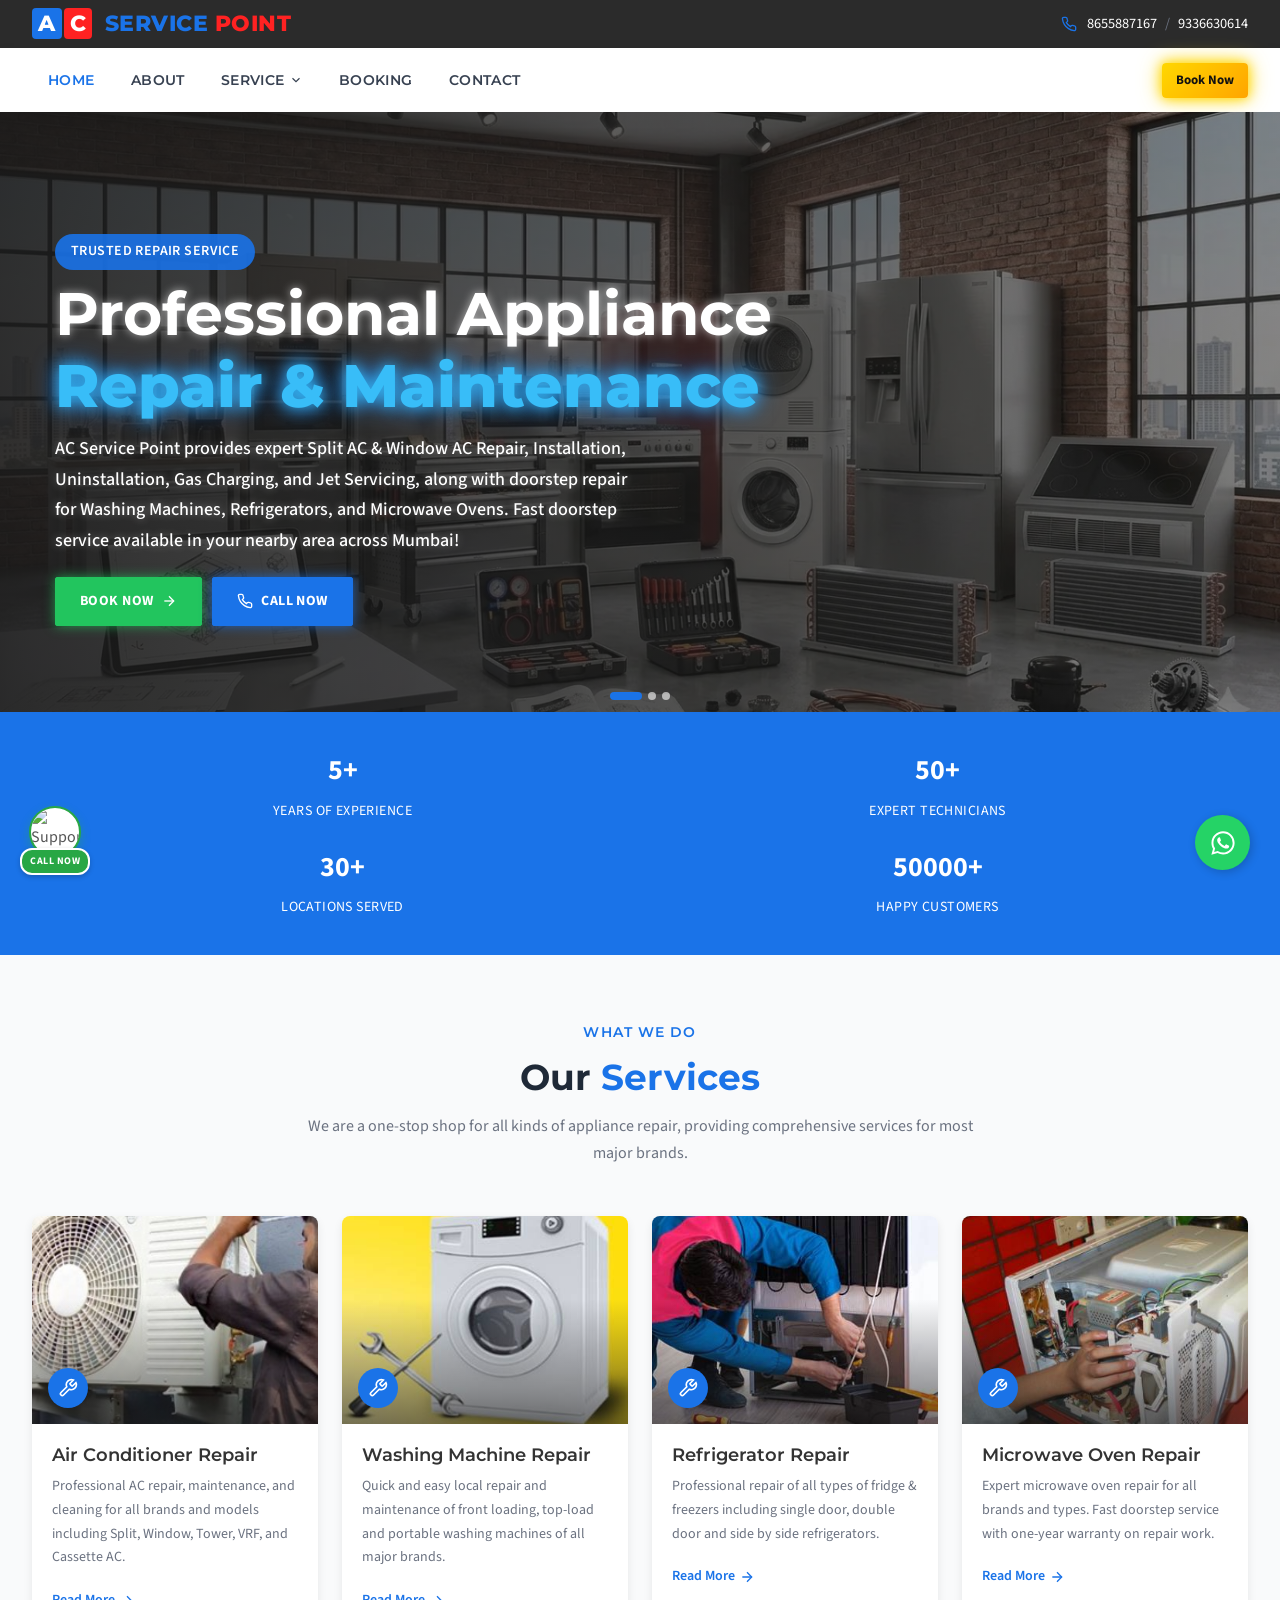
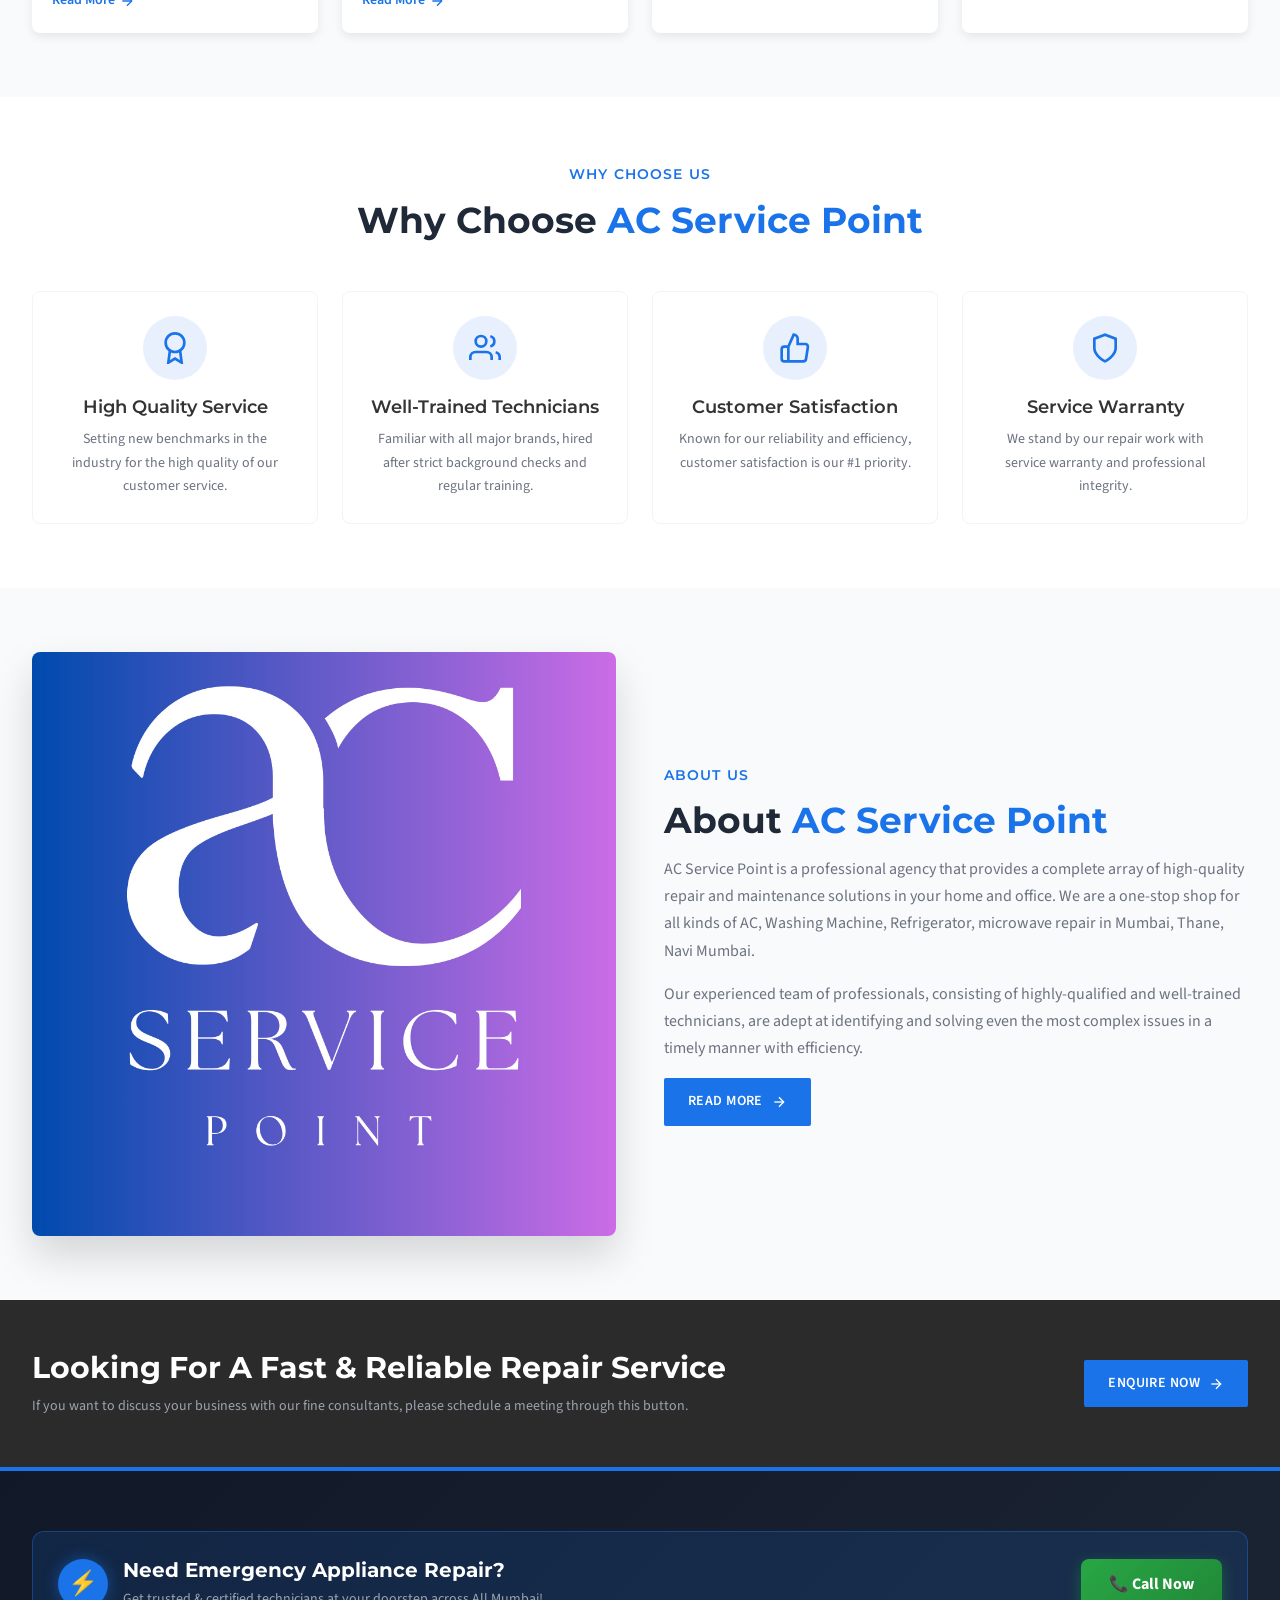
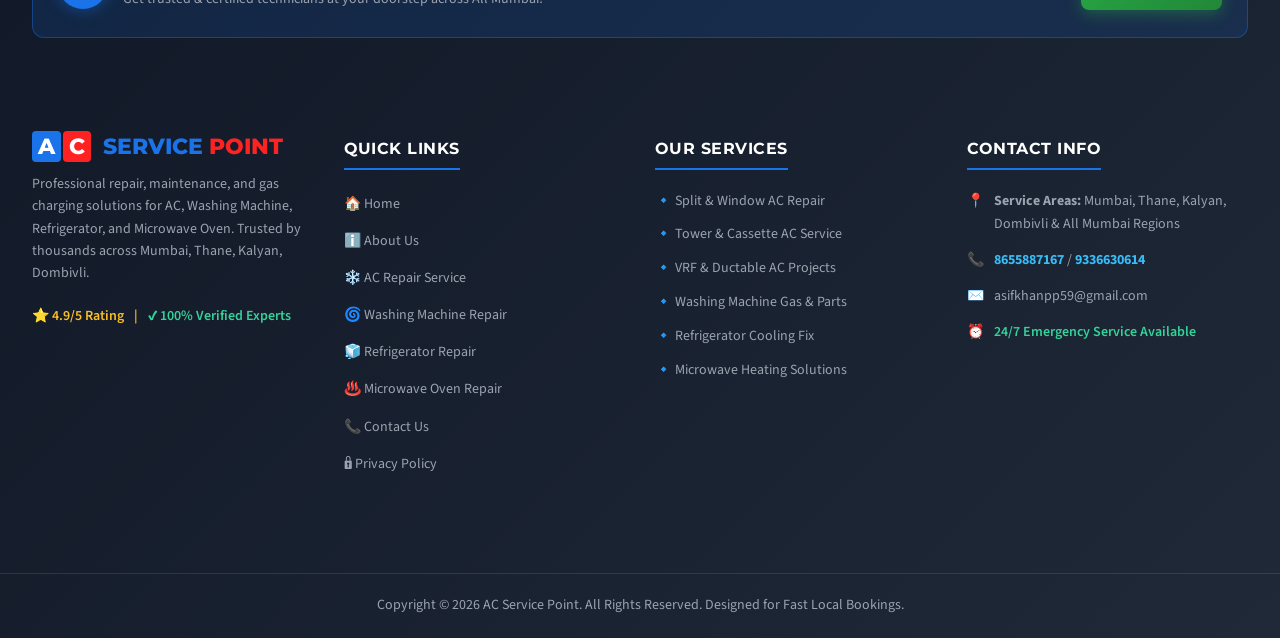
==== commit 74394870: "Add files via upload" ====
--- a/index.html
+++ b/index.html
@@ -6,6 +6,34 @@
 <title>AC Service Point | AC & Appliance Repair Services Mumbai</title>
 <meta name="description" content="Professional repair, maintenance, and installation for residential and commercial AC systems, refrigerators, washing machines, and microwaves across Mumbai.">
 <meta name="keywords" content="AC repair service Mumbai, commercial AC maintenance, VRF AC installation, washing machine repair, refrigerator repair, home appliance services">
+
+<!-- Google tag (gtag.js) -->
+<script async src="https://www.googletagmanager.com/gtag/js?id=AW-18508865429"></script>
+<script>
+  window.dataLayer = window.dataLayer || [];
+  function gtag(){dataLayer.push(arguments);}
+  gtag('js', new Date());
+
+  gtag('config', 'AW-18508865429');
+</script>
+
+<!-- Event snippet for Click to call conversion page -->
+<script>
+function gtag_report_conversion(url) {
+  var callback = function () {
+    if (typeof(url) != 'undefined') {
+      window.location = url;
+    }
+  };
+  gtag('event', 'conversion', {
+      'send_to': 'AW-18508865429/rhl_COLDuKUdEJW_2_lE',
+      'value': 1.0,
+      'currency': 'INR',
+      'event_callback': callback
+  });
+  return false;
+}
+</script>
 
 <!-- Browser Tab Favicon Icon -->
 <link rel="icon" type="image/png" href="images/about-main.jpg" />
@@ -30,9 +58,9 @@
       </a>
       <div class="phones">
         <svg class="icon-inline" viewBox="0 0 24 24" fill="none" stroke="#1a73e8" stroke-width="2"><path d="M22 16.92v3a2 2 0 0 1-2.18 2 19.79 19.79 0 0 1-8.63-3.07 19.5 19.5 0 0 1-6-6 19.79 19.79 0 0 1-3.07-8.67A2 2 0 0 1 4.11 2h3a2 2 0 0 1 2 1.72c.127.96.361 1.903.7 2.81a2 2 0 0 1-.45 2.11L8.09 9.91a16 16 0 0 0 6 6l1.27-1.27a2 2 0 0 1 2.11-.45c.907.339 1.85.573 2.81.7A2 2 0 0 1 22 16.92z"/></svg>
-        <a href="tel:8655887167">8655887167</a>
+        <a onclick="return gtag_report_conversion('tel:8655887167');" href="tel:8655887167">8655887167</a>
         <span class="sep">/</span>
-        <a href="tel:9336630614">9336630614</a>
+        <a onclick="return gtag_report_conversion('tel:9336630614');" href="tel:9336630614">9336630614</a>
       </div>
     </div>
   </div>
@@ -104,19 +132,24 @@
     <div class="container-custom" style="width: 100%; max-width: 1200px; margin: 0 auto; padding: 0 15px; box-sizing: border-box;">
       <div class="hero-text animate-fade-in-up" style="max-width: 100%;">
         <span class="hero-badge" style="display: inline-block; margin-bottom: 8px;">Trusted Repair Service</span>
-        <h1 class="hero-title text-shadow" style="word-wrap: break-word; overflow-wrap: break-word; margin-bottom: 12px;">
+        <h1 class="hero-title text-shadow" style="word-wrap: break-word; overflow-wrap: break-word; margin-bottom: 12px; color: #ffffff; text-shadow: 0 0 10px rgba(255, 255, 255, 0.6);">
           Professional Appliance <br />
-          <span class="accent-text">Repair &amp; Maintenance</span>
+          <span class="accent-text" style="color: #38bdf8; text-shadow: 0 0 15px #38bdf8, 0 0 25px #1a73e8; font-weight: 800;">Repair &amp; Maintenance</span>
         </h1>
-        <p class="hero-desc" style="word-wrap: break-word; overflow-wrap: break-word; margin-bottom: 20px;">
-          AC Service Point provides professional repair, installation, uninstallation, maintenance, AMC, and custom service packages for Split/Window ACs, Cassette ACs, Tower ACs, VRF systems, Ductable ACs, Package ACs, Washing Machines, Refrigerators, and Microwave Ovens across Mumbai, Thane, Navi Mumbai and beyond.
+        
+        <!-- Updated High-Converting Local Focus Paragraph -->
+        <p class="hero-desc" style="word-wrap: break-word; overflow-wrap: break-word; margin-bottom: 20px; color: #ffffff; text-shadow: 0 0 8px rgba(255, 255, 255, 0.4); font-weight: 500;">
+          AC Service Point provides expert Split AC &amp; Window AC Repair, Installation, Uninstallation, Gas Charging, and Jet Servicing, along with doorstep repair for Washing Machines, Refrigerators, and Microwave Ovens. Fast doorstep service available in your nearby area across Mumbai!
         </p>
+
         <div class="hero-actions" style="display: flex; flex-wrap: wrap; gap: 10px; margin-bottom: 15px;">
-          <a href="services.html" class="btn-primary" style="max-width: 100%; box-sizing: border-box; display: inline-flex; align-items: center; gap: 8px;">
+          <!-- Book Now Button (Bright Green with Glow) -->
+          <a href="services.html" class="btn-primary" style="max-width: 100%; box-sizing: border-box; display: inline-flex; align-items: center; gap: 8px; background-color: #22c55e; color: #ffffff; border: 1px solid #22c55e; font-weight: 700; box-shadow: 0 0 12px rgba(34, 197, 94, 0.7);">
             Book Now
             <svg width="16" height="16" viewBox="0 0 24 24" fill="none" stroke="currentColor" stroke-width="2"><line x1="5" y1="12" x2="19" y2="12"/><polyline points="12 5 19 12 12 19"/></svg>
           </a>
-          <a href="tel:8655887167" class="btn-outline-white" style="max-width: 100%; box-sizing: border-box; display: inline-flex; align-items: center; gap: 8px;">
+          <!-- Call Now Button (Bright Blue with Conversion Tracking & Glow) -->
+          <a onclick="return gtag_report_conversion('tel:8655887167');" href="tel:8655887167" class="btn-outline-white" style="max-width: 100%; box-sizing: border-box; display: inline-flex; align-items: center; gap: 8px; background-color: #1a73e8; color: #ffffff; border: 1px solid #1a73e8; font-weight: 700; box-shadow: 0 0 12px rgba(26, 115, 232, 0.7);">
             <svg width="16" height="16" viewBox="0 0 24 24" fill="none" stroke="currentColor" stroke-width="2"><path d="M22 16.92v3a2 2 0 0 1-2.18 2 19.79 19.79 0 0 1-8.63-3.07 19.5 19.5 0 0 1-6-6 19.79 19.79 0 0 1-3.07-8.67A2 2 0 0 1 4.11 2h3a2 2 0 0 1 2 1.72c.127.96.361 1.903.7 2.81a2 2 0 0 1-.45 2.11L8.09 9.91a16 16 0 0 0 6 6l1.27-1.27a2 2 0 0 1 2.11-.45c.907.339 1.85.573 2.81.7A2 2 0 0 1 22 16.92z"/></svg>
             Call Now
           </a>
@@ -279,11 +312,11 @@
         </div>
         <div>
           <h3 style="margin: 0 0 5px 0; color: #ffffff; font-size: 20px; font-weight: 700;">Need Emergency Appliance Repair?</h3>
-          <p style="margin: 0; color: #9ca3af; font-size: 14px;">Get certified technicians at your doorstep within 60 minutes across All Mumbai!</p>
+          <p style="margin: 0; color: #9ca3af; font-size: 14px;">Get trusted & certified technicians at your doorstep across All Mumbai!</p>
         </div>
       </div>
       <div>
-        <a href="tel:8655887167" style="background: linear-gradient(135deg, #28a745, #218838); color: #ffffff; padding: 12px 28px; border-radius: 8px; font-weight: 700; text-decoration: none; font-size: 16px; display: inline-block; box-shadow: 0 4px 15px rgba(40, 167, 69, 0.4); transition: transform 0.3s ease;">
+        <a onclick="return gtag_report_conversion('tel:8655887167');" href="tel:8655887167" style="background: linear-gradient(135deg, #28a745, #218838); color: #ffffff; padding: 12px 28px; border-radius: 8px; font-weight: 700; text-decoration: none; font-size: 16px; display: inline-block; box-shadow: 0 4px 15px rgba(40, 167, 69, 0.4); transition: transform 0.3s ease;">
           📞 Call Now
         </a>
       </div>
@@ -344,7 +377,7 @@
             <span>📍</span><span><strong>Service Areas:</strong> Mumbai, Thane, Kalyan, Dombivli & All Mumbai Regions</span>
           </li>
           <li style="margin-bottom: 12px; display: flex; align-items: center; gap: 10px;">
-            <span>📞</span><span><a href="tel:8655887167" style="color: #38bdf8; text-decoration: none; font-weight: 700;">8655887167</a> / <a href="tel:9336630614" style="color: #38bdf8; text-decoration: none; font-weight: 700;">9336630614</a></span>
+            <span>📞</span><span><a onclick="return gtag_report_conversion('tel:8655887167');" href="tel:8655887167" style="color: #38bdf8; text-decoration: none; font-weight: 700;">8655887167</a> / <a onclick="return gtag_report_conversion('tel:9336630614');" href="tel:9336630614" style="color: #38bdf8; text-decoration: none; font-weight: 700;">9336630614</a></span>
           </li>
           <li style="margin-bottom: 12px; display: flex; align-items: center; gap: 10px;">
             <span>✉️</span><span><a href="mailto:asifkhanpp59@gmail.com" style="color: #9ca3af; text-decoration: none;">asifkhanpp59@gmail.com</a></span>
@@ -371,13 +404,14 @@
   <svg viewBox="0 0 24 24" fill="currentColor"><path d="M12.04 2C6.58 2 2.13 6.45 2.13 11.91c0 1.75.46 3.45 1.32 4.95L2.05 22l5.25-1.38a9.9 9.9 0 0 0 4.74 1.21h.01c5.46 0 9.91-4.45 9.91-9.91 0-2.65-1.03-5.14-2.9-7.01A9.82 9.82 0 0 0 12.04 2m.01 1.67c2.2 0 4.26.86 5.82 2.42a8.19 8.19 0 0 1 2.41 5.82c0 4.54-3.7 8.23-8.24 8.23a8.2 8.2 0 0 1-4.19-1.15l-.3-.18-3.12.82.83-3.04-.2-.31a8.18 8.18 0 0 1-1.26-4.38c0-4.54 3.7-8.23 8.25-8.23M8.53 7.33c-.16 0-.43.06-.66.31s-.87.86-.87 2.07.89 2.39 1.01 2.56 1.76 2.83 4.33 3.85c2.14.85 2.57.68 3.04.64s1.51-.62 1.72-1.21.21-1.1.15-1.21-.23-.17-.48-.3-1.51-.75-1.75-.83-.4-.13-.58.13-.68.83-.83 1-.31.19-.56.06a7.06 7.06 0 0 1-2.09-1.29 7.85 7.85 0 0 1-1.44-1.8c-.15-.26 0-.39.11-.53.11-.13.25-.31.37-.47.12-.15.16-.26.24-.44s.04-.33-.02-.46c-.06-.14-.58-1.44-.8-1.96s-.42-.44-.58-.45-.33-.01-.5-.01z"/></svg>
 </a>
 <!-- ========================= GIRL CALL BUTTON (LEFT SIDE) ========================= -->
-<a href="tel:8655887167" class="support-call-btn" aria-label="Call Now">
+<a onclick="return gtag_report_conversion('tel:8655887167');" href="tel:8655887167" class="support-call-btn" aria-label="Call Now">
   <div class="support-img-wrapper">
     <!-- 100% working reliable image link -->
     <img src="https://images.unsplash.com/photo-1573496359142-b8d87734a5a2?w=150&auto=format&fit=crop&q=80" alt="Support Agent">
   </div>
   <span class="call-now-badge">Call Now</span>
 </a>
+
 <!-- ========================= BACK TO TOP ========================= -->
 <button class="back-to-top" id="backToTop" onclick="scrollToTop()" aria-label="Back to top">
   <svg viewBox="0 0 24 24" fill="none" stroke="currentColor" stroke-width="2"><polyline points="18 15 12 9 6 15"/></svg>
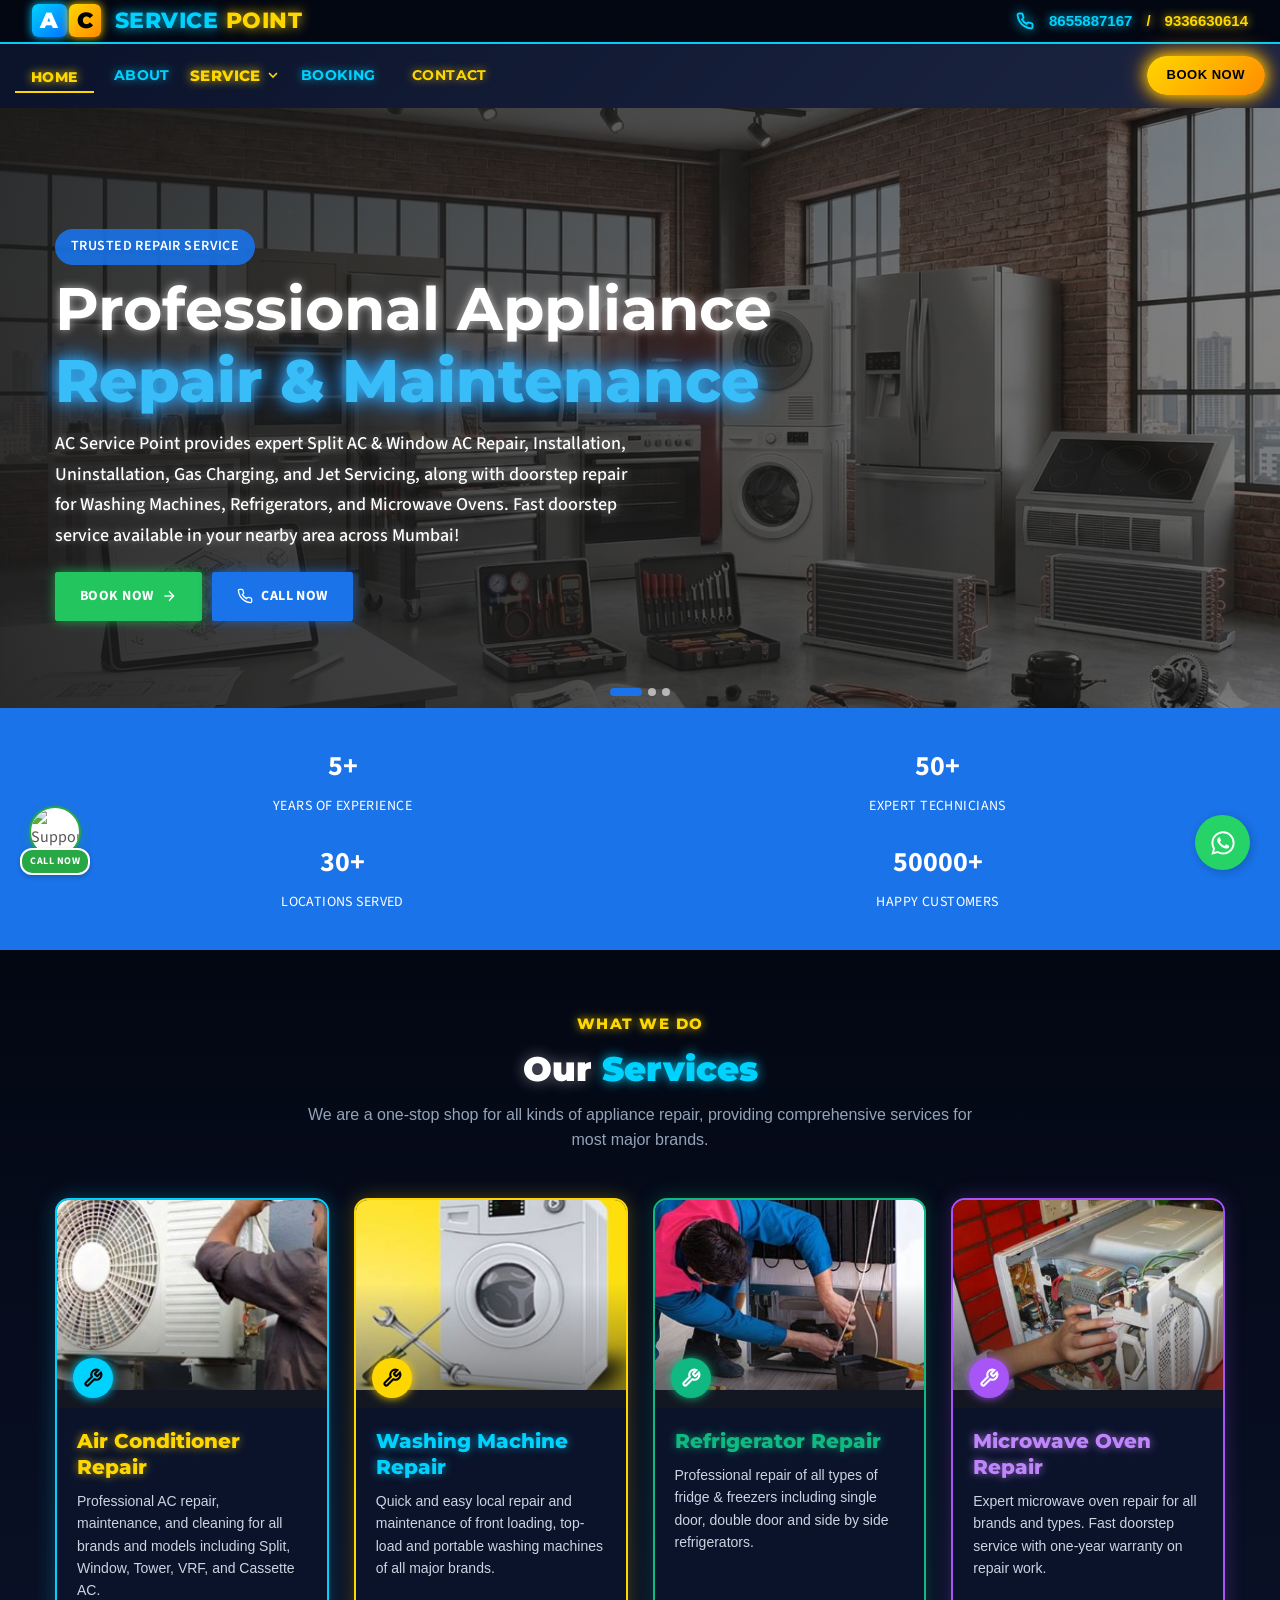
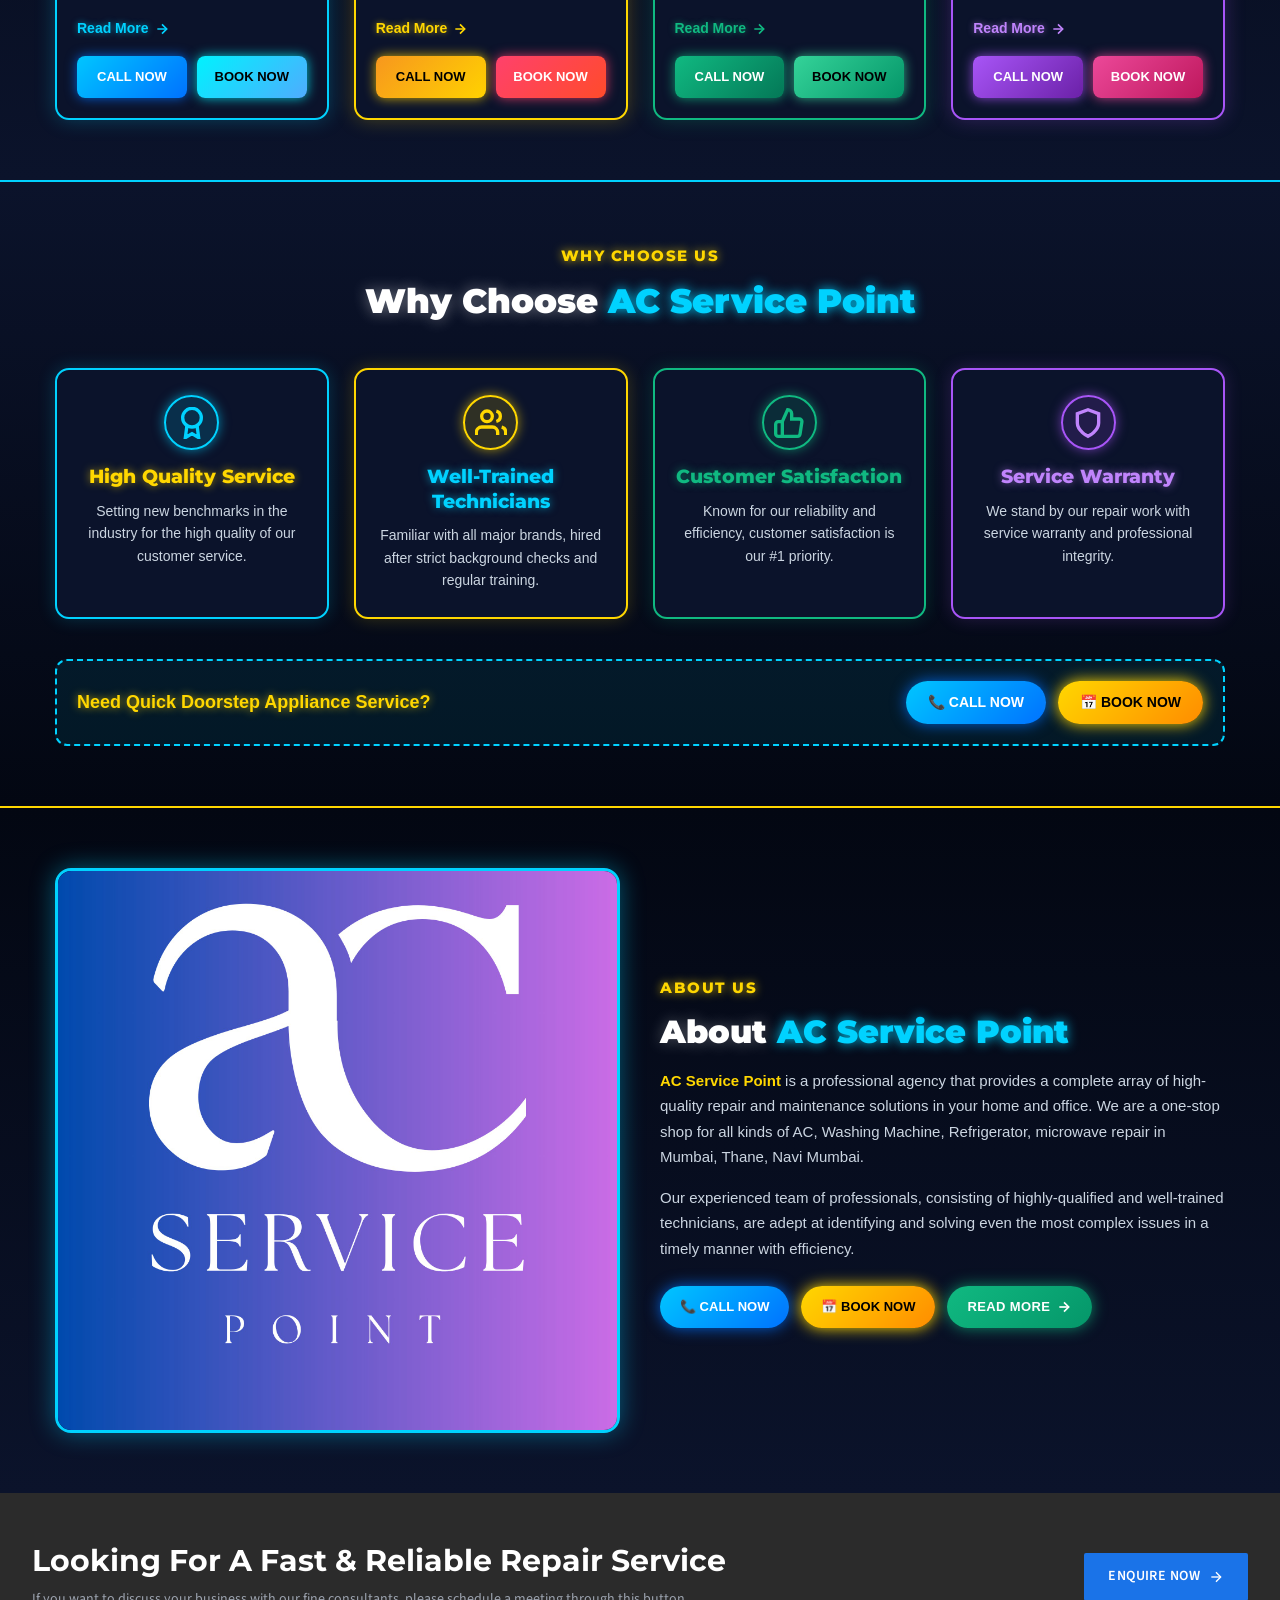
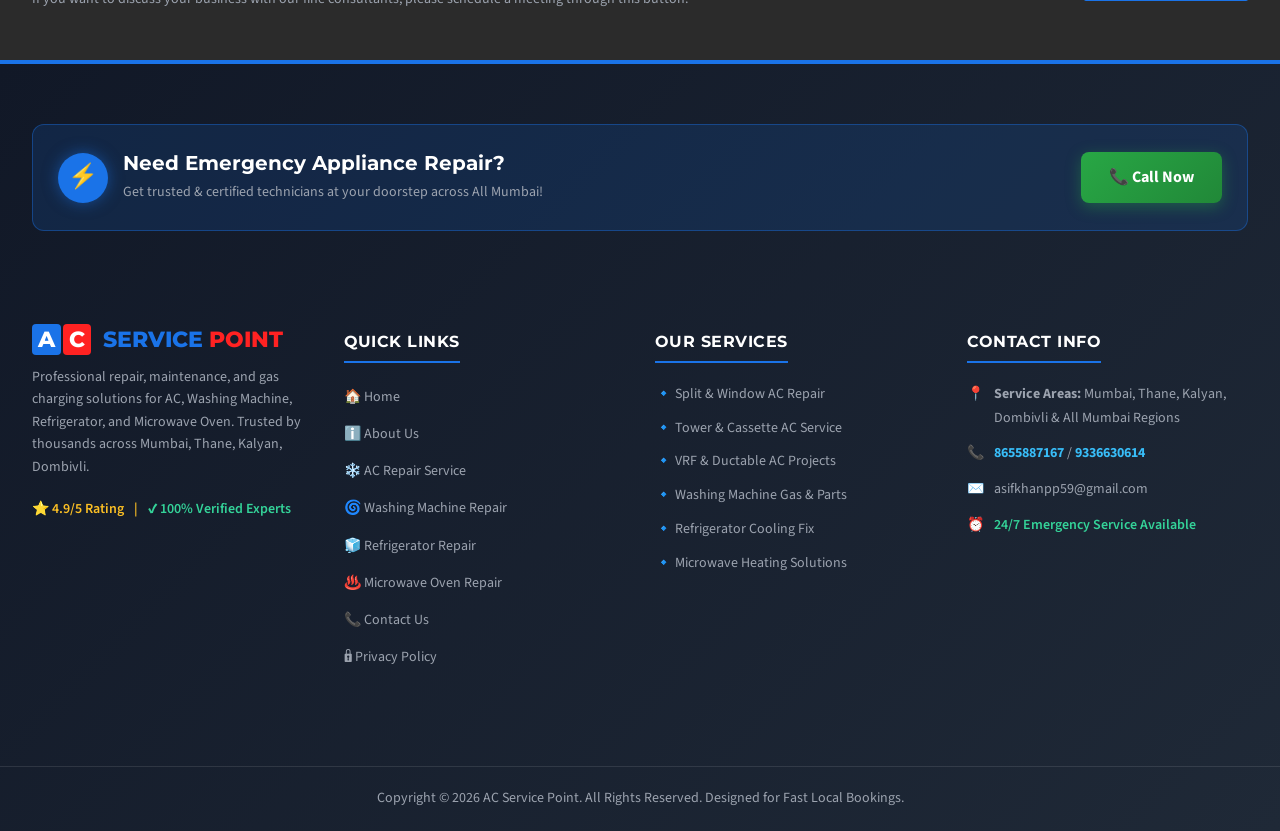
==== commit e9b7d1b3: "Add files via upload" ====
--- a/index.html
+++ b/index.html
@@ -45,73 +45,96 @@
 <body>
 
 <!-- ========================= HEADER ========================= -->
-<header class="site-header">
-  <div class="top-bar">
+<header class="site-header" style="box-shadow: 0 4px 20px rgba(0, 210, 255, 0.3); font-family: sans-serif;">
+  <!-- Top Bar -->
+  <div class="top-bar" style="background: #030712; padding: 8px 0; border-bottom: 2px solid #00d2ff;">
     <div class="container-custom">
       <a href="index.html" class="brand" style="text-decoration: none; display: flex; align-items: center;">
         <div>
-          <span class="brand-name" style="font-weight: 800; font-size: 22px; letter-spacing: 0.5px;">
-            <span style="background: #1a73e8; color: #ffffff; padding: 2px 6px; border-radius: 4px; margin-right: 2px;">A</span><span style="background: #ff2222; color: #ffffff; padding: 2px 6px; border-radius: 4px; margin-right: 6px;">C</span>
-            <span style="color: #1a73e8;">SERVICE</span> <span style="color: #ff2222;">POINT</span>
+          <span class="brand-name" style="font-weight: 900; font-size: 22px; letter-spacing: 0.5px;">
+            <span style="background: linear-gradient(135deg, #00d2ff, #0072ff); color: #ffffff; padding: 3px 8px; border-radius: 6px; margin-right: 2px; box-shadow: 0 0 10px #00d2ff; font-weight: 900;">A</span><span style="background: linear-gradient(135deg, #ffd700, #ff8c00); color: #000000; padding: 3px 8px; border-radius: 6px; margin-right: 6px; box-shadow: 0 0 10px #ffd700; font-weight: 900;">C</span>
+            <span style="color: #00d2ff; text-shadow: 0 0 12px rgba(0, 210, 255, 0.9); font-weight: 800;">SERVICE</span> 
+            <span style="color: #ffd700; text-shadow: 0 0 12px rgba(255, 215, 0, 0.9); font-weight: 800;">POINT</span>
           </span>
         </div>
       </a>
-      <div class="phones">
-        <svg class="icon-inline" viewBox="0 0 24 24" fill="none" stroke="#1a73e8" stroke-width="2"><path d="M22 16.92v3a2 2 0 0 1-2.18 2 19.79 19.79 0 0 1-8.63-3.07 19.5 19.5 0 0 1-6-6 19.79 19.79 0 0 1-3.07-8.67A2 2 0 0 1 4.11 2h3a2 2 0 0 1 2 1.72c.127.96.361 1.903.7 2.81a2 2 0 0 1-.45 2.11L8.09 9.91a16 16 0 0 0 6 6l1.27-1.27a2 2 0 0 1 2.11-.45c.907.339 1.85.573 2.81.7A2 2 0 0 1 22 16.92z"/></svg>
-        <a onclick="return gtag_report_conversion('tel:8655887167');" href="tel:8655887167">8655887167</a>
-        <span class="sep">/</span>
-        <a onclick="return gtag_report_conversion('tel:9336630614');" href="tel:9336630614">9336630614</a>
-      </div>
-    </div>
-  </div>
-
-  <nav class="navbar" id="navbar">
-    <div class="container-custom nav-inner" style="display:flex; justify-content:space-between; align-items:center;">
-      <button class="menu-toggle" onclick="toggleMobileMenu()" aria-label="Toggle menu">
-        <svg id="menuIconOpen" viewBox="0 0 24 24" fill="none" stroke="currentColor" stroke-width="2"><line x1="3" y1="12" x2="21" y2="12"/><line x1="3" y1="6" x2="21" y2="6"/><line x1="3" y1="18" x2="21" y2="18"/></svg>
-        <svg id="menuIconClose" viewBox="0 0 24 24" fill="none" stroke="currentColor" stroke-width="2" style="display:none"><line x1="18" y1="6" x2="6" y2="18"/><line x1="6" y1="6" x2="18" y2="18"/></svg>
+      <div class="phones" style="font-weight: 800; font-size: 15px; display: flex; align-items: center;">
+        <svg class="icon-inline" viewBox="0 0 24 24" fill="none" stroke="#00d2ff" stroke-width="2.5" style="width: 18px; height: 18px; vertical-align: middle; filter: drop-shadow(0 0 6px #00d2ff);"><path d="M22 16.92v3a2 2 0 0 1-2.18 2 19.79 19.79 0 0 1-8.63-3.07 19.5 19.5 0 0 1-6-6 19.79 19.79 0 0 1-3.07-8.67A2 2 0 0 1 4.11 2h3a2 2 0 0 1 2 1.72c.127.96.361 1.903.7 2.81a2 2 0 0 1-.45 2.11L8.09 9.91a16 16 0 0 0 6 6l1.27-1.27a2 2 0 0 1 2.11-.45c.907.339 1.85.573 2.81.7A2 2 0 0 1 22 16.92z"/></svg>
+        <a onclick="return gtag_report_conversion('tel:8655887167');" href="tel:8655887167" style="color: #00d2ff; text-decoration: none; text-shadow: 0 0 10px rgba(0, 210, 255, 0.9); margin-left: 5px;">8655887167</a>
+        <span class="sep" style="color: #ffd700; margin: 0 6px; font-weight: 900; text-shadow: 0 0 8px #ffd700;">/</span>
+        <a onclick="return gtag_report_conversion('tel:9336630614');" href="tel:9336630614" style="color: #ffd700; text-decoration: none; text-shadow: 0 0 10px rgba(255, 215, 0, 0.9);">9336630614</a>
+      </div>
+    </div>
+  </div>
+
+  <!-- Main Navbar -->
+  <nav class="navbar" id="navbar" style="background: linear-gradient(135deg, #0b132b, #1c2541);">
+    <div class="container-custom nav-inner" style="display:flex; justify-content:space-between; align-items:center; padding: 12px 15px;">
+      
+      <!-- Mobile Toggle Button -->
+      <button class="menu-toggle" onclick="toggleMobileMenu()" aria-label="Toggle menu" style="background: linear-gradient(135deg, #00d2ff, #0072ff); border: none; border-radius: 8px; padding: 7px 12px; cursor: pointer; color: #ffffff; box-shadow: 0 0 15px rgba(0, 210, 255, 0.9);">
+        <svg id="menuIconOpen" viewBox="0 0 24 24" fill="none" stroke="#ffffff" stroke-width="2.5" style="width: 22px; height: 22px;"><line x1="3" y1="12" x2="21" y2="12"/><line x1="3" y1="6" x2="21" y2="6"/><line x1="3" y1="18" x2="21" y2="18"/></svg>
+        <svg id="menuIconClose" viewBox="0 0 24 24" fill="none" stroke="#ffffff" stroke-width="2.5" style="display:none; width: 22px; height: 22px;"><line x1="18" y1="6" x2="6" y2="18"/><line x1="6" y1="6" x2="18" y2="18"/></svg>
       </button>
 
+      <!-- Desktop Nav Links -->
       <ul class="nav-links">
-        <li><a href="index.html" class="active">Home</a></li>
-        <li><a href="about.html">About</a></li>
+        <li><a href="index.html" class="active" style="color: #ffd700; font-weight: 800; text-decoration: none; text-shadow: 0 0 10px rgba(255, 215, 0, 0.9); border-bottom: 2px solid #ffd700; padding-bottom: 2px;">Home</a></li>
+        <li><a href="about.html" style="color: #00d2ff; font-weight: 700; text-decoration: none; text-shadow: 0 0 8px rgba(0, 210, 255, 0.7);">About</a></li>
         <li class="dropdown" id="serviceDropdown">
-          <button type="button" onclick="toggleDropdown()">
+          <button type="button" onclick="toggleDropdown()" style="background: none; border: none; color: #ffd700; font-weight: 800; font-size: 15px; cursor: pointer; display: flex; align-items: center; gap: 4px; padding: 0; text-shadow: 0 0 10px rgba(255, 215, 0, 0.9);">
             Service
-            <svg class="chevron" viewBox="0 0 24 24" fill="none" stroke="currentColor" stroke-width="2"><polyline points="6 9 12 15 18 9"/></svg>
+            <svg class="chevron" viewBox="0 0 24 24" fill="none" stroke="#ffd700" stroke-width="2.5" style="width: 16px; height: 16px;"><polyline points="6 9 12 15 18 9"/></svg>
           </button>
-          <ul class="dropdown-menu">
-            <li><a href="ac-repair.html">Air Conditioner Repair</a></li>
-            <li><a href="washing-machine-repair.html">Washing Machine Repair</a></li>
-            <li><a href="refrigerator-repair.html">Refrigerator Repair</a></li>
-            <li><a href="microwave-oven-repair.html">Microwave Oven Repair</a></li>
+          <ul class="dropdown-menu" style="background: #030712; border: 2px solid #00d2ff; border-radius: 10px; box-shadow: 0 0 20px rgba(0, 210, 255, 0.6); padding: 8px 0;">
+            <li><a href="ac-repair.html" style="color: #00d2ff; text-decoration: none; font-weight: 700; display: block; padding: 10px 18px; text-shadow: 0 0 8px rgba(0,210,255,0.5);">❄️ Air Conditioner Repair</a></li>
+            <li><a href="washing-machine-repair.html" style="color: #ffd700; text-decoration: none; font-weight: 700; display: block; padding: 10px 18px; text-shadow: 0 0 8px rgba(255,215,0,0.5);">🌀 Washing Machine Repair</a></li>
+            <li><a href="refrigerator-repair.html" style="color: #00d2ff; text-decoration: none; font-weight: 700; display: block; padding: 10px 18px; text-shadow: 0 0 8px rgba(0,210,255,0.5);">🧊 Refrigerator Repair</a></li>
+            <li><a href="microwave-oven-repair.html" style="color: #ffd700; text-decoration: none; font-weight: 700; display: block; padding: 10px 18px; text-shadow: 0 0 8px rgba(255,215,0,0.5);">🔥 Microwave Oven Repair</a></li>
           </ul>
         </li>
-        <li><a href="services.html">Booking</a></li>
-        <li><a href="contact.html">Contact</a></li>
+        <li><a href="services.html" style="color: #00d2ff; font-weight: 700; text-decoration: none; text-shadow: 0 0 8px rgba(0, 210, 255, 0.7);">Booking</a></li>
+        <li><a href="contact.html" style="color: #ffd700; font-weight: 700; text-decoration: none; text-shadow: 0 0 8px rgba(255, 215, 0, 0.7);">Contact</a></li>
       </ul>
 
-      <a href="services.html" style="background:linear-gradient(135deg, #FFD700, #FFA500); color:#111111; padding:6px 14px; border-radius:4px; font-weight:700; text-decoration:none; font-size:13px; box-shadow: 0 0 12px #FFD700, 0 0 22px rgba(255, 215, 0, 0.8);">Book Now</a>
-    </div>
-
-    <div class="mobile-menu" id="mobileMenu">
-      <ul>
-        <li><a href="index.html" class="active">Home</a></li>
-        <li><a href="about.html">About</a></li>
+      <!-- Shiny Gold CTA Button -->
+      <a href="services.html" style="background: linear-gradient(135deg, #FFD700, #FF8C00); color: #000000; padding: 8px 20px; border-radius: 25px; font-weight: 900; text-decoration: none; font-size: 13px; box-shadow: 0 0 15px #FFD700, 0 0 25px rgba(255, 140, 0, 0.9); text-transform: uppercase; letter-spacing: 0.5px;">Book Now</a>
+    </div>
+
+    <!-- Super Colorful & Glowing Mobile Menu -->
+    <div class="mobile-menu" id="mobileMenu" style="background: linear-gradient(180deg, #030712, #0b132b); border-top: 2px solid #ffd700; padding: 18px; box-shadow: inset 0 0 20px rgba(0, 210, 255, 0.3);">
+      <ul style="list-style: none; padding: 0; margin: 0; display: flex; flex-direction: column; gap: 12px;">
+        
         <li>
-          <button type="button" class="mobile-dropdown-toggle" onclick="toggleMobileDropdown()">
-            Service
-            <svg class="chevron" viewBox="0 0 24 24" fill="none" stroke="currentColor" stroke-width="2"><polyline points="6 9 12 15 18 9"/></svg>
+          <a href="index.html" class="active" style="color: #ffd700; font-weight: 900; text-decoration: none; font-size: 16px; text-shadow: 0 0 10px rgba(255, 215, 0, 0.9); display: block; background: rgba(255, 215, 0, 0.15); padding: 10px 15px; border-radius: 8px; border-left: 4px solid #ffd700;">🏠 Home</a>
+        </li>
+        
+        <li>
+          <a href="about.html" style="color: #00d2ff; font-weight: 800; text-decoration: none; font-size: 16px; text-shadow: 0 0 8px rgba(0, 210, 255, 0.8); display: block; background: rgba(0, 210, 255, 0.1); padding: 10px 15px; border-radius: 8px; border-left: 4px solid #00d2ff;">ℹ️ About</a>
+        </li>
+        
+        <li>
+          <button type="button" class="mobile-dropdown-toggle" onclick="toggleMobileDropdown()" style="background: rgba(255, 215, 0, 0.1); border: none; border-left: 4px solid #ffd700; border-radius: 8px; color: #ffd700; font-weight: 900; font-size: 16px; cursor: pointer; display: flex; justify-content: space-between; align-items: center; width: 100%; padding: 10px 15px; text-shadow: 0 0 10px rgba(255, 215, 0, 0.9);">
+            <span>🛠️ Service</span>
+            <svg class="chevron" viewBox="0 0 24 24" fill="none" stroke="#ffd700" stroke-width="2.5" style="width: 18px; height: 18px;"><polyline points="6 9 12 15 18 9"/></svg>
           </button>
-          <ul class="mobile-submenu" id="mobileSubmenu">
-            <li><a href="ac-repair.html">Air Conditioner Repair</a></li>
-            <li><a href="washing-machine-repair.html">Washing Machine Repair</a></li>
-            <li><a href="refrigerator-repair.html">Refrigerator Repair</a></li>
-            <li><a href="microwave-oven-repair.html">Microwave Oven Repair</a></li>
+          
+          <ul class="mobile-submenu" id="mobileSubmenu" style="list-style: none; padding-left: 10px; margin-top: 8px; display: flex; flex-direction: column; gap: 8px; border-left: 2px solid #00d2ff;">
+            <li><a href="ac-repair.html" style="color: #00d2ff; text-decoration: none; font-size: 14px; font-weight: 700; display: block; padding: 6px 12px; text-shadow: 0 0 8px rgba(0,210,255,0.6);">❄️ Air Conditioner Repair</a></li>
+            <li><a href="washing-machine-repair.html" style="color: #ffd700; text-decoration: none; font-size: 14px; font-weight: 700; display: block; padding: 6px 12px; text-shadow: 0 0 8px rgba(255,215,0,0.6);">🌀 Washing Machine Repair</a></li>
+            <li><a href="refrigerator-repair.html" style="color: #00d2ff; text-decoration: none; font-size: 14px; font-weight: 700; display: block; padding: 6px 12px; text-shadow: 0 0 8px rgba(0,210,255,0.6);">🧊 Refrigerator Repair</a></li>
+            <li><a href="microwave-oven-repair.html" style="color: #ffd700; text-decoration: none; font-size: 14px; font-weight: 700; display: block; padding: 6px 12px; text-shadow: 0 0 8px rgba(255,215,0,0.6);">🔥 Microwave Oven Repair</a></li>
           </ul>
         </li>
-        <li><a href="services.html">Booking</a></li>
-        <li><a href="contact.html">Contact</a></li>
+        
+        <li>
+          <a href="services.html" style="color: #00d2ff; font-weight: 800; text-decoration: none; font-size: 16px; text-shadow: 0 0 8px rgba(0, 210, 255, 0.8); display: block; background: rgba(0, 210, 255, 0.1); padding: 10px 15px; border-radius: 8px; border-left: 4px solid #00d2ff;">📅 Booking</a>
+        </li>
+        
+        <li>
+          <a href="contact.html" style="color: #ffd700; font-weight: 800; text-decoration: none; font-size: 16px; text-shadow: 0 0 8px rgba(255, 215, 0, 0.8); display: block; background: rgba(255, 215, 0, 0.1); padding: 10px 15px; border-radius: 8px; border-left: 4px solid #ffd700;">📞 Contact</a>
+        </li>
+        
       </ul>
     </div>
   </nav>
@@ -177,110 +200,216 @@
 </section>
 
 <!-- ========================= SERVICES SECTION ========================= -->
-<section class="section-padding bg-light">
-  <div class="container-custom">
-    <div class="section-header">
-      <span class="section-kicker">What We Do</span>
-      <h2 class="section-title">Our <span class="accent-text">Services</span></h2>
-      <p class="section-sub">We are a one-stop shop for all kinds of appliance repair, providing comprehensive services for most major brands.</p>
-    </div>
-    <div class="services-grid">
-      <div class="service-card">
-        <div class="thumb">
-          <img src="images/service-ac.jpg" alt="Air Conditioner Repair" loading="lazy" />
-          <div class="thumb-icon"><svg width="20" height="20" viewBox="0 0 24 24" fill="none" stroke="currentColor" stroke-width="2"><path d="M14.7 6.3a1 1 0 0 0 0 1.4l1.6 1.6a1 1 0 0 0 1.4 0l3.77-3.77a6 6 0 0 1-7.94 7.94l-6.91 6.91a2.12 2.12 0 0 1-3-3l6.91-6.91a6 6 0 0 1 7.94-7.94l-3.76 3.76z"/></svg></div>
-        </div>
-        <div class="card-body">
-          <h3>Air Conditioner Repair</h3>
-          <p>Professional AC repair, maintenance, and cleaning for all brands and models including Split, Window, Tower, VRF, and Cassette AC.</p>
-          <a href="ac-repair.html" class="read-more">Read More <svg viewBox="0 0 24 24" fill="none" stroke="currentColor" stroke-width="2"><line x1="5" y1="12" x2="19" y2="12"/><polyline points="12 5 19 12 12 19"/></svg></a>
-        </div>
-      </div>
-      <div class="service-card">
-        <div class="thumb">
-          <img src="images/service-washing-machine.jpg" alt="Washing Machine Repair" loading="lazy" />
-          <div class="thumb-icon"><svg width="20" height="20" viewBox="0 0 24 24" fill="none" stroke="currentColor" stroke-width="2"><path d="M14.7 6.3a1 1 0 0 0 0 1.4l1.6 1.6a1 1 0 0 0 1.4 0l3.77-3.77a6 6 0 0 1-7.94 7.94l-6.91 6.91a2.12 2.12 0 0 1-3-3l6.91-6.91a6 6 0 0 1 7.94-7.94l-3.76 3.76z"/></svg></div>
-        </div>
-        <div class="card-body">
-          <h3>Washing Machine Repair</h3>
-          <p>Quick and easy local repair and maintenance of front loading, top-load and portable washing machines of all major brands.</p>
-          <a href="washing-machine-repair.html" class="read-more">Read More <svg viewBox="0 0 24 24" fill="none" stroke="currentColor" stroke-width="2"><line x1="5" y1="12" x2="19" y2="12"/><polyline points="12 5 19 12 12 19"/></svg></a>
-        </div>
-      </div>
-      <div class="service-card">
-        <div class="thumb">
-          <img src="images/service-refrigerator.jpg" alt="Refrigerator Repair" loading="lazy" />
-          <div class="thumb-icon"><svg width="20" height="20" viewBox="0 0 24 24" fill="none" stroke="currentColor" stroke-width="2"><path d="M14.7 6.3a1 1 0 0 0 0 1.4l1.6 1.6a1 1 0 0 0 1.4 0l3.77-3.77a6 6 0 0 1-7.94 7.94l-6.91 6.91a2.12 2.12 0 0 1-3-3l6.91-6.91a6 6 0 0 1 7.94-7.94l-3.76 3.76z"/></svg></div>
-        </div>
-        <div class="card-body">
-          <h3>Refrigerator Repair</h3>
-          <p>Professional repair of all types of fridge &amp; freezers including single door, double door and side by side refrigerators.</p>
-          <a href="refrigerator-repair.html" class="read-more">Read More <svg viewBox="0 0 24 24" fill="none" stroke="currentColor" stroke-width="2"><line x1="5" y1="12" x2="19" y2="12"/><polyline points="12 5 19 12 12 19"/></svg></a>
-        </div>
-      </div>
-      <div class="service-card">
-        <div class="thumb">
-          <img src="images/service-microwave.jpg" alt="Microwave Oven Repair" loading="lazy" />
-          <div class="thumb-icon"><svg width="20" height="20" viewBox="0 0 24 24" fill="none" stroke="currentColor" stroke-width="2"><path d="M14.7 6.3a1 1 0 0 0 0 1.4l1.6 1.6a1 1 0 0 0 1.4 0l3.77-3.77a6 6 0 0 1-7.94 7.94l-6.91 6.91a2.12 2.12 0 0 1-3-3l6.91-6.91a6 6 0 0 1 7.94-7.94l-3.76 3.76z"/></svg></div>
-        </div>
-        <div class="card-body">
-          <h3>Microwave Oven Repair</h3>
-          <p>Expert microwave oven repair for all brands and types. Fast doorstep service with one-year warranty on repair work.</p>
-          <a href="microwave-oven-repair.html" class="read-more">Read More <svg viewBox="0 0 24 24" fill="none" stroke="currentColor" stroke-width="2"><line x1="5" y1="12" x2="19" y2="12"/><polyline points="12 5 19 12 12 19"/></svg></a>
-        </div>
-      </div>
+<section class="section-padding" style="background: linear-gradient(180deg, #030712, #0b132b); padding: 60px 0; font-family: sans-serif;">
+  <div class="container-custom" style="max-width: 1200px; margin: 0 auto; padding: 0 15px;">
+    
+    <!-- Section Header -->
+    <div class="section-header" style="text-align: center; margin-bottom: 45px;">
+      <span class="section-kicker" style="color: #ffd700; font-weight: 800; font-size: 15px; text-transform: uppercase; letter-spacing: 1.5px; text-shadow: 0 0 10px rgba(255,215,0,0.8);">What We Do</span>
+      <h2 class="section-title" style="color: #ffffff; font-size: 34px; font-weight: 900; margin: 10px 0; text-shadow: 0 0 15px rgba(255,255,255,0.4);">
+        Our <span class="accent-text" style="color: #00d2ff; text-shadow: 0 0 12px rgba(0,210,255,0.9);">Services</span>
+      </h2>
+      <p class="section-sub" style="color: #94a3b8; font-size: 16px; max-width: 700px; margin: 0 auto; line-height: 1.6;">
+        We are a one-stop shop for all kinds of appliance repair, providing comprehensive services for most major brands.
+      </p>
+    </div>
+
+    <!-- Services Grid -->
+    <div class="services-grid" style="display: grid; grid-template-columns: repeat(auto-fit, minmax(260px, 1fr)); gap: 25px;">
+      
+      <!-- 1. AC Repair Card -->
+      <div class="service-card" style="background: #0b132b; border: 2px solid #00d2ff; border-radius: 14px; overflow: hidden; box-shadow: 0 0 20px rgba(0,210,255,0.25); display: flex; flex-direction: column; transition: 0.3s;">
+        <div class="thumb" style="position: relative;">
+          <img src="images/service-ac.jpg" alt="Air Conditioner Repair" loading="lazy" style="width: 100%; height: 190px; object-fit: cover;" />
+          <div class="thumb-icon" style="position: absolute; bottom: 10px; right: 10px; background: #00d2ff; color: #000; padding: 8px; border-radius: 50%; box-shadow: 0 0 10px #00d2ff; display: flex; align-items: center; justify-content: center;">
+            <svg width="20" height="20" viewBox="0 0 24 24" fill="none" stroke="currentColor" stroke-width="2.5"><path d="M14.7 6.3a1 1 0 0 0 0 1.4l1.6 1.6a1 1 0 0 0 1.4 0l3.77-3.77a6 6 0 0 1-7.94 7.94l-6.91 6.91a2.12 2.12 0 0 1-3-3l6.91-6.91a6 6 0 0 1 7.94-7.94l-3.76 3.76z"/></svg>
+          </div>
+        </div>
+        <div class="card-body" style="padding: 20px; display: flex; flex-direction: column; flex-grow: 1;">
+          <h3 style="color: #ffd700; font-size: 20px; font-weight: 800; margin-bottom: 10px; text-shadow: 0 0 8px rgba(255,215,0,0.6);">Air Conditioner Repair</h3>
+          <p style="color: #cbd5e1; font-size: 14px; line-height: 1.6; margin-bottom: 15px; flex-grow: 1;">Professional AC repair, maintenance, and cleaning for all brands and models including Split, Window, Tower, VRF, and Cassette AC.</p>
+          
+          <a href="ac-repair.html" class="read-more" style="color: #00d2ff; text-decoration: none; font-weight: 700; font-size: 14px; display: flex; align-items: center; gap: 5px; margin-bottom: 15px; text-shadow: 0 0 6px rgba(0,210,255,0.6);">Read More <svg width="16" height="16" viewBox="0 0 24 24" fill="none" stroke="currentColor" stroke-width="2.5"><line x1="5" y1="12" x2="19" y2="12"/><polyline points="12 5 19 12 12 19"/></svg></a>
+
+          <!-- Unique Buttons for AC -->
+          <div style="display: flex; gap: 10px; margin-top: auto;">
+            <a onclick="return gtag_report_conversion('tel:8655887167');" href="tel:8655887167" style="flex: 1; background: linear-gradient(135deg, #00c6ff, #0072ff); color: #fff; text-align: center; padding: 10px 0; border-radius: 8px; font-weight: 800; font-size: 13px; text-decoration: none; box-shadow: 0 0 12px rgba(0,114,255,0.8); text-transform: uppercase;">Call Now</a>
+            <a href="services.html" style="flex: 1; background: linear-gradient(135deg, #00f2fe, #4facfe); color: #000; text-align: center; padding: 10px 0; border-radius: 8px; font-weight: 800; font-size: 13px; text-decoration: none; box-shadow: 0 0 12px rgba(0,242,254,0.8); text-transform: uppercase;">Book Now</a>
+          </div>
+        </div>
+      </div>
+
+      <!-- 2. Washing Machine Repair Card -->
+      <div class="service-card" style="background: #0b132b; border: 2px solid #ffd700; border-radius: 14px; overflow: hidden; box-shadow: 0 0 20px rgba(255,215,0,0.25); display: flex; flex-direction: column; transition: 0.3s;">
+        <div class="thumb" style="position: relative;">
+          <img src="images/service-washing-machine.jpg" alt="Washing Machine Repair" loading="lazy" style="width: 100%; height: 190px; object-fit: cover;" />
+          <div class="thumb-icon" style="position: absolute; bottom: 10px; right: 10px; background: #ffd700; color: #000; padding: 8px; border-radius: 50%; box-shadow: 0 0 10px #ffd700; display: flex; align-items: center; justify-content: center;">
+            <svg width="20" height="20" viewBox="0 0 24 24" fill="none" stroke="currentColor" stroke-width="2.5"><path d="M14.7 6.3a1 1 0 0 0 0 1.4l1.6 1.6a1 1 0 0 0 1.4 0l3.77-3.77a6 6 0 0 1-7.94 7.94l-6.91 6.91a2.12 2.12 0 0 1-3-3l6.91-6.91a6 6 0 0 1 7.94-7.94l-3.76 3.76z"/></svg>
+          </div>
+        </div>
+        <div class="card-body" style="padding: 20px; display: flex; flex-direction: column; flex-grow: 1;">
+          <h3 style="color: #00d2ff; font-size: 20px; font-weight: 800; margin-bottom: 10px; text-shadow: 0 0 8px rgba(0,210,255,0.6);">Washing Machine Repair</h3>
+          <p style="color: #cbd5e1; font-size: 14px; line-height: 1.6; margin-bottom: 15px; flex-grow: 1;">Quick and easy local repair and maintenance of front loading, top-load and portable washing machines of all major brands.</p>
+          
+          <a href="washing-machine-repair.html" class="read-more" style="color: #ffd700; text-decoration: none; font-weight: 700; font-size: 14px; display: flex; align-items: center; gap: 5px; margin-bottom: 15px; text-shadow: 0 0 6px rgba(255,215,0,0.6);">Read More <svg width="16" height="16" viewBox="0 0 24 24" fill="none" stroke="currentColor" stroke-width="2.5"><line x1="5" y1="12" x2="19" y2="12"/><polyline points="12 5 19 12 12 19"/></svg></a>
+
+          <!-- Unique Buttons for Washing Machine -->
+          <div style="display: flex; gap: 10px; margin-top: auto;">
+            <a onclick="return gtag_report_conversion('tel:8655887167');" href="tel:8655887167" style="flex: 1; background: linear-gradient(135deg, #f7971e, #ffd200); color: #000; text-align: center; padding: 10px 0; border-radius: 8px; font-weight: 800; font-size: 13px; text-decoration: none; box-shadow: 0 0 12px rgba(255,210,0,0.8); text-transform: uppercase;">Call Now</a>
+            <a href="services.html" style="flex: 1; background: linear-gradient(135deg, #ff416c, #ff4b2b); color: #fff; text-align: center; padding: 10px 0; border-radius: 8px; font-weight: 800; font-size: 13px; text-decoration: none; box-shadow: 0 0 12px rgba(255,65,108,0.8); text-transform: uppercase;">Book Now</a>
+          </div>
+        </div>
+      </div>
+
+      <!-- 3. Refrigerator Repair Card -->
+      <div class="service-card" style="background: #0b132b; border: 2px solid #10b981; border-radius: 14px; overflow: hidden; box-shadow: 0 0 20px rgba(16,185,129,0.25); display: flex; flex-direction: column; transition: 0.3s;">
+        <div class="thumb" style="position: relative;">
+          <img src="images/service-refrigerator.jpg" alt="Refrigerator Repair" loading="lazy" style="width: 100%; height: 190px; object-fit: cover;" />
+          <div class="thumb-icon" style="position: absolute; bottom: 10px; right: 10px; background: #10b981; color: #fff; padding: 8px; border-radius: 50%; box-shadow: 0 0 10px #10b981; display: flex; align-items: center; justify-content: center;">
+            <svg width="20" height="20" viewBox="0 0 24 24" fill="none" stroke="currentColor" stroke-width="2.5"><path d="M14.7 6.3a1 1 0 0 0 0 1.4l1.6 1.6a1 1 0 0 0 1.4 0l3.77-3.77a6 6 0 0 1-7.94 7.94l-6.91 6.91a2.12 2.12 0 0 1-3-3l6.91-6.91a6 6 0 0 1 7.94-7.94l-3.76 3.76z"/></svg>
+          </div>
+        </div>
+        <div class="card-body" style="padding: 20px; display: flex; flex-direction: column; flex-grow: 1;">
+          <h3 style="color: #10b981; font-size: 20px; font-weight: 800; margin-bottom: 10px; text-shadow: 0 0 8px rgba(16,185,129,0.7);">Refrigerator Repair</h3>
+          <p style="color: #cbd5e1; font-size: 14px; line-height: 1.6; margin-bottom: 15px; flex-grow: 1;">Professional repair of all types of fridge &amp; freezers including single door, double door and side by side refrigerators.</p>
+          
+          <a href="refrigerator-repair.html" class="read-more" style="color: #10b981; text-decoration: none; font-weight: 700; font-size: 14px; display: flex; align-items: center; gap: 5px; margin-bottom: 15px; text-shadow: 0 0 6px rgba(16,185,129,0.6);">Read More <svg width="16" height="16" viewBox="0 0 24 24" fill="none" stroke="currentColor" stroke-width="2.5"><line x1="5" y1="12" x2="19" y2="12"/><polyline points="12 5 19 12 12 19"/></svg></a>
+
+          <!-- Unique Buttons for Refrigerator -->
+          <div style="display: flex; gap: 10px; margin-top: auto;">
+            <a onclick="return gtag_report_conversion('tel:8655887167');" href="tel:8655887167" style="flex: 1; background: linear-gradient(135deg, #10b981, #047857); color: #fff; text-align: center; padding: 10px 0; border-radius: 8px; font-weight: 800; font-size: 13px; text-decoration: none; box-shadow: 0 0 12px rgba(16,185,129,0.8); text-transform: uppercase;">Call Now</a>
+            <a href="services.html" style="flex: 1; background: linear-gradient(135deg, #34d399, #059669); color: #000; text-align: center; padding: 10px 0; border-radius: 8px; font-weight: 800; font-size: 13px; text-decoration: none; box-shadow: 0 0 12px rgba(52,211,153,0.8); text-transform: uppercase;">Book Now</a>
+          </div>
+        </div>
+      </div>
+
+      <!-- 4. Microwave Oven Repair Card -->
+      <div class="service-card" style="background: #0b132b; border: 2px solid #a855f7; border-radius: 14px; overflow: hidden; box-shadow: 0 0 20px rgba(168,85,247,0.25); display: flex; flex-direction: column; transition: 0.3s;">
+        <div class="thumb" style="position: relative;">
+          <img src="images/service-microwave.jpg" alt="Microwave Oven Repair" loading="lazy" style="width: 100%; height: 190px; object-fit: cover;" />
+          <div class="thumb-icon" style="position: absolute; bottom: 10px; right: 10px; background: #a855f7; color: #fff; padding: 8px; border-radius: 50%; box-shadow: 0 0 10px #a855f7; display: flex; align-items: center; justify-content: center;">
+            <svg width="20" height="20" viewBox="0 0 24 24" fill="none" stroke="currentColor" stroke-width="2.5"><path d="M14.7 6.3a1 1 0 0 0 0 1.4l1.6 1.6a1 1 0 0 0 1.4 0l3.77-3.77a6 6 0 0 1-7.94 7.94l-6.91 6.91a2.12 2.12 0 0 1-3-3l6.91-6.91a6 6 0 0 1 7.94-7.94l-3.76 3.76z"/></svg>
+          </div>
+        </div>
+        <div class="card-body" style="padding: 20px; display: flex; flex-direction: column; flex-grow: 1;">
+          <h3 style="color: #c084fc; font-size: 20px; font-weight: 800; margin-bottom: 10px; text-shadow: 0 0 8px rgba(192,132,252,0.7);">Microwave Oven Repair</h3>
+          <p style="color: #cbd5e1; font-size: 14px; line-height: 1.6; margin-bottom: 15px; flex-grow: 1;">Expert microwave oven repair for all brands and types. Fast doorstep service with one-year warranty on repair work.</p>
+          
+          <a href="microwave-oven-repair.html" class="read-more" style="color: #c084fc; text-decoration: none; font-weight: 700; font-size: 14px; display: flex; align-items: center; gap: 5px; margin-bottom: 15px; text-shadow: 0 0 6px rgba(192,132,252,0.6);">Read More <svg width="16" height="16" viewBox="0 0 24 24" fill="none" stroke="currentColor" stroke-width="2.5"><line x1="5" y1="12" x2="19" y2="12"/><polyline points="12 5 19 12 12 19"/></svg></a>
+
+          <!-- Unique Buttons for Microwave -->
+          <div style="display: flex; gap: 10px; margin-top: auto;">
+            <a onclick="return gtag_report_conversion('tel:8655887167');" href="tel:8655887167" style="flex: 1; background: linear-gradient(135deg, #a855f7, #6b21a8); color: #fff; text-align: center; padding: 10px 0; border-radius: 8px; font-weight: 800; font-size: 13px; text-decoration: none; box-shadow: 0 0 12px rgba(168,85,247,0.8); text-transform: uppercase;">Call Now</a>
+            <a href="services.html" style="flex: 1; background: linear-gradient(135deg, #ec4899, #be185d); color: #fff; text-align: center; padding: 10px 0; border-radius: 8px; font-weight: 800; font-size: 13px; text-decoration: none; box-shadow: 0 0 12px rgba(236,72,153,0.8); text-transform: uppercase;">Book Now</a>
+          </div>
+        </div>
+      </div>
+
     </div>
   </div>
 </section>
 
 <!-- ========================= WHY CHOOSE US ========================= -->
-<section class="section-padding">
-  <div class="container-custom">
-    <div class="section-header">
-      <span class="section-kicker">Why Choose Us</span>
-      <h2 class="section-title">Why Choose <span class="accent-text">AC Service Point</span></h2>
-    </div>
-    <div class="features-grid">
-      <div class="feature-card">
-        <div class="feature-icon"><svg viewBox="0 0 24 24" fill="none" stroke="currentColor" stroke-width="2"><circle cx="12" cy="8" r="7"/><polyline points="8.21 13.89 7 23 12 20 17 23 15.79 13.88"/></svg></div>
-        <h3>High Quality Service</h3>
-        <p>Setting new benchmarks in the industry for the high quality of our customer service.</p>
-      </div>
-      <div class="feature-card">
-        <div class="feature-icon"><svg viewBox="0 0 24 24" fill="none" stroke="currentColor" stroke-width="2"><path d="M17 21v-2a4 4 0 0 0-4-4H5a4 4 0 0 0-4 4v2"/><circle cx="9" cy="7" r="4"/><path d="M23 21v-2a4 4 0 0 0-3-3.87"/><path d="M16 3.13a4 4 0 0 1 0 7.75"/></svg></div>
-        <h3>Well-Trained Technicians</h3>
-        <p>Familiar with all major brands, hired after strict background checks and regular training.</p>
-      </div>
-      <div class="feature-card">
-        <div class="feature-icon"><svg viewBox="0 0 24 24" fill="none" stroke="currentColor" stroke-width="2"><path d="M14 9V5a3 3 0 0 0-3-3l-4 9v11h11.28a2 2 0 0 0 2-1.7l1.38-9a2 2 0 0 0-2-2.3zM7 22H4a2 2 0 0 1-2-2v-7a2 2 0 0 1 2-2h3"/></svg></div>
-        <h3>Customer Satisfaction</h3>
-        <p>Known for our reliability and efficiency, customer satisfaction is our #1 priority.</p>
-      </div>
-      <div class="feature-card">
-        <div class="feature-icon"><svg viewBox="0 0 24 24" fill="none" stroke="currentColor" stroke-width="2"><path d="M12 22s8-4 8-10V5l-8-3-8 3v7c0 6 8 10 8 10z"/></svg></div>
-        <h3>Service Warranty</h3>
-        <p>We stand by our repair work with service warranty and professional integrity.</p>
-      </div>
-    </div>
+<section class="section-padding" style="background: linear-gradient(180deg, #0b132b, #030712); padding: 60px 0; font-family: sans-serif; border-top: 2px solid #00d2ff;">
+  <div class="container-custom" style="max-width: 1200px; margin: 0 auto; padding: 0 15px;">
+    
+    <!-- Section Header -->
+    <div class="section-header" style="text-align: center; margin-bottom: 45px;">
+      <span class="section-kicker" style="color: #ffd700; font-weight: 800; font-size: 15px; text-transform: uppercase; letter-spacing: 1.5px; text-shadow: 0 0 10px rgba(255,215,0,0.8);">Why Choose Us</span>
+      <h2 class="section-title" style="color: #ffffff; font-size: 34px; font-weight: 900; margin: 10px 0; text-shadow: 0 0 15px rgba(255,255,255,0.4);">
+        Why Choose <span class="accent-text" style="color: #00d2ff; text-shadow: 0 0 12px rgba(0,210,255,0.9);">AC Service Point</span>
+      </h2>
+    </div>
+
+    <!-- Features Grid -->
+    <div class="features-grid" style="display: grid; grid-template-columns: repeat(auto-fit, minmax(240px, 1fr)); gap: 25px;">
+      
+      <!-- Card 1 -->
+      <div class="feature-card" style="background: #0b132b; border: 2px solid #00d2ff; border-radius: 14px; padding: 25px 20px; text-align: center; box-shadow: 0 0 18px rgba(0,210,255,0.2); transition: 0.3s;">
+        <div class="feature-icon" style="width: 55px; height: 55px; background: rgba(0,210,255,0.15); border: 2px solid #00d2ff; border-radius: 50%; margin: 0 auto 15px auto; display: flex; align-items: center; justify-content: center; color: #00d2ff; box-shadow: 0 0 12px rgba(0,210,255,0.6);">
+          <svg width="26" height="26" viewBox="0 0 24 24" fill="none" stroke="currentColor" stroke-width="2.5"><circle cx="12" cy="8" r="7"/><polyline points="8.21 13.89 7 23 12 20 17 23 15.79 13.88"/></svg>
+        </div>
+        <h3 style="color: #ffd700; font-size: 19px; font-weight: 800; margin-bottom: 10px; text-shadow: 0 0 8px rgba(255,215,0,0.6);">High Quality Service</h3>
+        <p style="color: #cbd5e1; font-size: 14px; line-height: 1.6; margin: 0;">Setting new benchmarks in the industry for the high quality of our customer service.</p>
+      </div>
+
+      <!-- Card 2 -->
+      <div class="feature-card" style="background: #0b132b; border: 2px solid #ffd700; border-radius: 14px; padding: 25px 20px; text-align: center; box-shadow: 0 0 18px rgba(255,215,0,0.2); transition: 0.3s;">
+        <div class="feature-icon" style="width: 55px; height: 55px; background: rgba(255,215,0,0.15); border: 2px solid #ffd700; border-radius: 50%; margin: 0 auto 15px auto; display: flex; align-items: center; justify-content: center; color: #ffd700; box-shadow: 0 0 12px rgba(255,215,0,0.6);">
+          <svg width="26" height="26" viewBox="0 0 24 24" fill="none" stroke="currentColor" stroke-width="2.5"><path d="M17 21v-2a4 4 0 0 0-4-4H5a4 4 0 0 0-4 4v2"/><circle cx="9" cy="7" r="4"/><path d="M23 21v-2a4 4 0 0 0-3-3.87"/><path d="M16 3.13a4 4 0 0 1 0 7.75"/></svg>
+        </div>
+        <h3 style="color: #00d2ff; font-size: 19px; font-weight: 800; margin-bottom: 10px; text-shadow: 0 0 8px rgba(0,210,255,0.6);">Well-Trained Technicians</h3>
+        <p style="color: #cbd5e1; font-size: 14px; line-height: 1.6; margin: 0;">Familiar with all major brands, hired after strict background checks and regular training.</p>
+      </div>
+
+      <!-- Card 3 -->
+      <div class="feature-card" style="background: #0b132b; border: 2px solid #10b981; border-radius: 14px; padding: 25px 20px; text-align: center; box-shadow: 0 0 18px rgba(16,185,129,0.2); transition: 0.3s;">
+        <div class="feature-icon" style="width: 55px; height: 55px; background: rgba(16,185,129,0.15); border: 2px solid #10b981; border-radius: 50%; margin: 0 auto 15px auto; display: flex; align-items: center; justify-content: center; color: #10b981; box-shadow: 0 0 12px rgba(16,185,129,0.6);">
+          <svg width="26" height="26" viewBox="0 0 24 24" fill="none" stroke="currentColor" stroke-width="2.5"><path d="M14 9V5a3 3 0 0 0-3-3l-4 9v11h11.28a2 2 0 0 0 2-1.7l1.38-9a2 2 0 0 0-2-2.3zM7 22H4a2 2 0 0 1-2-2v-7a2 2 0 0 1 2-2h3"/></svg>
+        </div>
+        <h3 style="color: #10b981; font-size: 19px; font-weight: 800; margin-bottom: 10px; text-shadow: 0 0 8px rgba(16,185,129,0.6);">Customer Satisfaction</h3>
+        <p style="color: #cbd5e1; font-size: 14px; line-height: 1.6; margin: 0;">Known for our reliability and efficiency, customer satisfaction is our #1 priority.</p>
+      </div>
+
+      <!-- Card 4 -->
+      <div class="feature-card" style="background: #0b132b; border: 2px solid #a855f7; border-radius: 14px; padding: 25px 20px; text-align: center; box-shadow: 0 0 18px rgba(168,85,247,0.2); transition: 0.3s;">
+        <div class="feature-icon" style="width: 55px; height: 55px; background: rgba(168,85,247,0.15); border: 2px solid #a855f7; border-radius: 50%; margin: 0 auto 15px auto; display: flex; align-items: center; justify-content: center; color: #c084fc; box-shadow: 0 0 12px rgba(168,85,247,0.6);">
+          <svg width="26" height="26" viewBox="0 0 24 24" fill="none" stroke="currentColor" stroke-width="2.5"><path d="M12 22s8-4 8-10V5l-8-3-8 3v7c0 6 8 10 8 10z"/></svg>
+        </div>
+        <h3 style="color: #c084fc; font-size: 19px; font-weight: 800; margin-bottom: 10px; text-shadow: 0 0 8px rgba(192,132,252,0.6);">Service Warranty</h3>
+        <p style="color: #cbd5e1; font-size: 14px; line-height: 1.6; margin: 0;">We stand by our repair work with service warranty and professional integrity.</p>
+      </div>
+
+    </div>
+
+    <!-- Call to Action Bar for Why Choose Us -->
+    <div style="margin-top: 40px; background: rgba(0,210,255,0.08); border: 2px dashed #00d2ff; border-radius: 12px; padding: 20px; text-align: center; display: flex; flex-wrap: wrap; align-items: center; justify-content: space-between; gap: 15px;">
+      <span style="color: #ffd700; font-size: 18px; font-weight: 800; text-shadow: 0 0 8px rgba(255,215,0,0.7);">Need Quick Doorstep Appliance Service?</span>
+      <div style="display: flex; gap: 12px; flex-wrap: wrap;">
+        <a onclick="return gtag_report_conversion('tel:8655887167');" href="tel:8655887167" style="background: linear-gradient(135deg, #00c6ff, #0072ff); color: #ffffff; padding: 10px 22px; border-radius: 25px; font-weight: 900; font-size: 14px; text-decoration: none; box-shadow: 0 0 15px rgba(0,114,255,0.8); text-transform: uppercase;">📞 Call Now</a>
+        <a href="services.html" style="background: linear-gradient(135deg, #FFD700, #FF8C00); color: #000000; padding: 10px 22px; border-radius: 25px; font-weight: 900; font-size: 14px; text-decoration: none; box-shadow: 0 0 15px #FFD700; text-transform: uppercase;">📅 Book Now</a>
+      </div>
+    </div>
+
   </div>
 </section>
 
 <!-- ========================= ABOUT PREVIEW ========================= -->
-<section class="section-padding bg-light">
-  <div class="container-custom">
-    <div class="two-col">
-      <div class="animate-slide-in-left">
-        <img src="images/about-main.jpg" alt="AC Service Point Technician" />
-      </div>
-      <div class="animate-slide-in-right">
-        <span class="section-kicker">About Us</span>
-        <h2 class="section-title" style="margin-top:0.5rem">About <span class="accent-text">AC Service Point</span></h2>
-        <p>AC Service Point is a professional agency that provides a complete array of high-quality repair and maintenance solutions in your home and office. We are a one-stop shop for all kinds of AC, Washing Machine, Refrigerator, microwave repair in Mumbai, Thane, Navi Mumbai.</p>
-        <p>Our experienced team of professionals, consisting of highly-qualified and well-trained technicians, are adept at identifying and solving even the most complex issues in a timely manner with efficiency.</p>
-        <a href="about.html" class="btn-primary">Read More
-          <svg width="16" height="16" viewBox="0 0 24 24" fill="none" stroke="currentColor" stroke-width="2"><line x1="5" y1="12" x2="19" y2="12"/><polyline points="12 5 19 12 12 19"/></svg>
-        </a>
-      </div>
+<section class="section-padding" style="background: linear-gradient(180deg, #030712, #0b132b); padding: 60px 0; font-family: sans-serif; border-top: 2px solid #ffd700;">
+  <div class="container-custom" style="max-width: 1200px; margin: 0 auto; padding: 0 15px;">
+    <div class="two-col" style="display: flex; flex-wrap: wrap; align-items: center; gap: 40px;">
+      
+      <!-- Left Image Column -->
+      <div class="animate-slide-in-left" style="flex: 1; min-width: 300px;">
+        <div style="position: relative; border: 3px solid #00d2ff; border-radius: 16px; overflow: hidden; box-shadow: 0 0 25px rgba(0,210,255,0.4);">
+          <img src="images/about-main.jpg" alt="AC Service Point Technician" style="width: 100%; height: auto; display: block;" />
+        </div>
+      </div>
+
+      <!-- Right Content Column -->
+      <div class="animate-slide-in-right" style="flex: 1; min-width: 300px;">
+        <span class="section-kicker" style="color: #ffd700; font-weight: 800; font-size: 15px; text-transform: uppercase; letter-spacing: 1.5px; text-shadow: 0 0 10px rgba(255,215,0,0.8);">About Us</span>
+        <h2 class="section-title" style="color: #ffffff; font-size: 32px; font-weight: 900; margin: 10px 0 15px 0; text-shadow: 0 0 15px rgba(255,255,255,0.3);">
+          About <span class="accent-text" style="color: #00d2ff; text-shadow: 0 0 12px rgba(0,210,255,0.9);">AC Service Point</span>
+        </h2>
+        <p style="color: #cbd5e1; font-size: 15px; line-height: 1.7; margin-bottom: 15px;">
+          <strong style="color: #ffd700;">AC Service Point</strong> is a professional agency that provides a complete array of high-quality repair and maintenance solutions in your home and office. We are a one-stop shop for all kinds of AC, Washing Machine, Refrigerator, microwave repair in Mumbai, Thane, Navi Mumbai.
+        </p>
+        <p style="color: #cbd5e1; font-size: 15px; line-height: 1.7; margin-bottom: 25px;">
+          Our experienced team of professionals, consisting of highly-qualified and well-trained technicians, are adept at identifying and solving even the most complex issues in a timely manner with efficiency.
+        </p>
+        
+        <!-- Action Buttons (Read More, Call Now, Book Now) -->
+        <div style="display: flex; flex-wrap: wrap; gap: 12px; align-items: center;">
+          <a onclick="return gtag_report_conversion('tel:8655887167');" href="tel:8655887167" style="background: linear-gradient(135deg, #00c6ff, #0072ff); color: #ffffff; padding: 10px 20px; border-radius: 25px; font-weight: 900; font-size: 13px; text-decoration: none; box-shadow: 0 0 15px rgba(0,114,255,0.8); text-transform: uppercase;">📞 Call Now</a>
+          <a href="services.html" style="background: linear-gradient(135deg, #FFD700, #FF8C00); color: #000000; padding: 10px 20px; border-radius: 25px; font-weight: 900; font-size: 13px; text-decoration: none; box-shadow: 0 0 15px #FFD700; text-transform: uppercase;">📅 Book Now</a>
+          <a href="about.html" class="btn-primary" style="background: linear-gradient(135deg, #10b981, #059669); color: #ffffff; padding: 10px 20px; border-radius: 25px; font-weight: 800; font-size: 13px; text-decoration: none; box-shadow: 0 0 15px rgba(16,185,129,0.7); display: flex; align-items: center; gap: 6px;">
+            Read More
+            <svg width="16" height="16" viewBox="0 0 24 24" fill="none" stroke="currentColor" stroke-width="2.5"><line x1="5" y1="12" x2="19" y2="12"/><polyline points="12 5 19 12 12 19"/></svg>
+          </a>
+        </div>
+      </div>
+
     </div>
   </div>
 </section>
